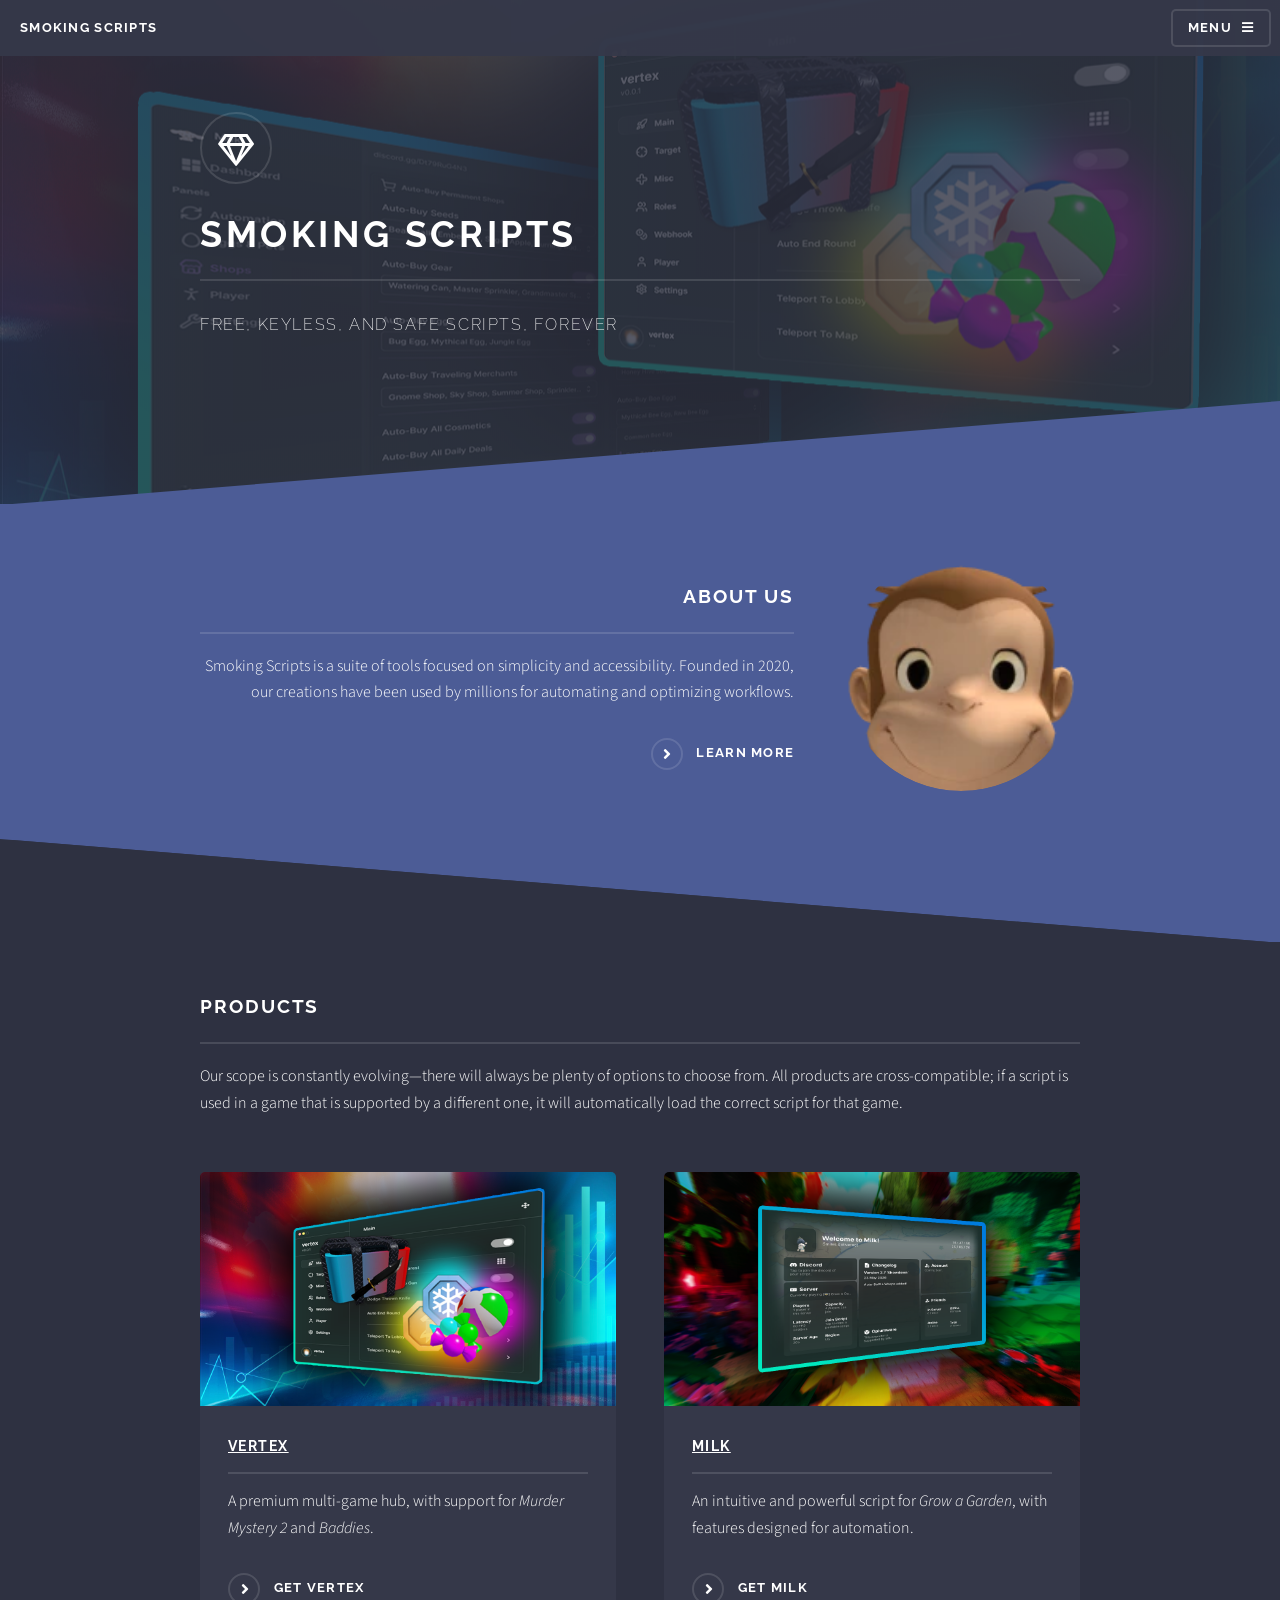
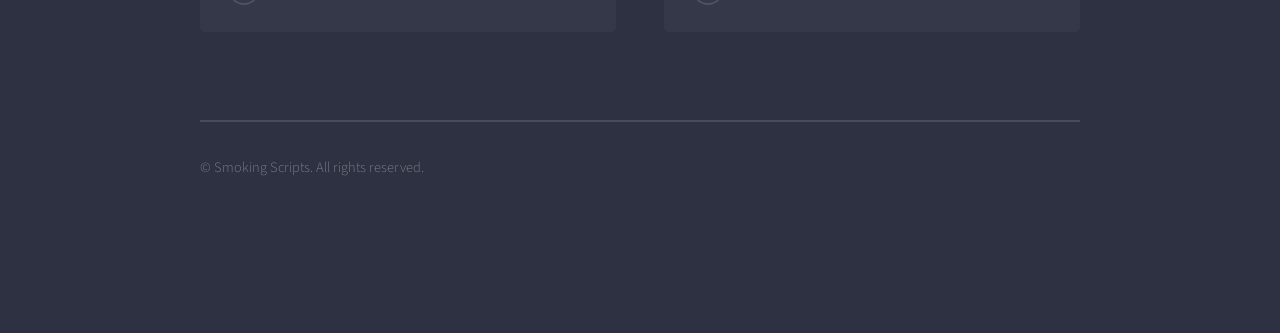
==== index.html @ bbea6b60 "Grammatical error in index page resolved" ====
<!DOCTYPE HTML>
<html>
	<head>
		<meta property="og:type" content="website" />
		<meta property="og:url" content="https://the-amazing-digital-circus.github.io/smoking-scripts/index.html" />
		<meta property="og:title" content="Smoking Scripts" />
		<meta property="og:description" content="Free, keyless, and safe scripts, forever." />
		<meta property="og:image" content="https://the-amazing-digital-circus.github.io/smoking-scripts/images/bg.png" />
		<meta name="twitter:card" content="summary_large_image" />
		<meta name="theme-color" content="#03a9a9" />
		<title>Smoking Scripts</title>
		<link rel="icon" href="images/monkey.png" />
		<meta charset="utf-8" />
		<meta name="viewport" content="width=device-width, initial-scale=1, user-scalable=no" />
		<link rel="stylesheet" href="assets/css/main.css" />
		<noscript><link rel="stylesheet" href="assets/css/noscript.css" /></noscript>
	</head>
	<body class="is-preload page-index">
			<div id="page-wrapper">
					<header id="header">
						<h1>Smoking Scripts</h1>
						<nav>
							<a href="#menu">Menu</a>
						</nav>
					</header>
					<nav id="menu">
						<div class="inner">
							<h2>Menu</h2>
							<ul class="links">
								<li><a href="about-us.html">About us</a></li>
								<li><a href="vertex.html">Vertex</a></li>
								<li><a href="milk.html">Milk</a></li>
							</ul>
							<a href="#" class="close">Close</a>
						</div>
					</nav>
					<section id="banner">
						<div class="inner">
							<div class="logo"><span class="icon fa-gem"></span></div>
							<h2>Smoking Scripts</h2>
							<p>Free, keyless, and safe scripts, forever</p>
						</div>
					</section>
					<section id="wrapper">
							<section id="one" class="wrapper spotlight style1">
								<div class="inner">
									<span class="image"><img src="images/monkey.png" alt="" /></span>
									<div class="content">
										<h2 class="major">About Us</h2>
										<p>Smoking Scripts is a suite of tools focused on simplicity and accessibility. Founded in 2020, our creations have been used by millions for automating and optimizing workflows.</p>
										<a href="about-us.html" class="special">Learn more</a>
									</div>
								</div>
							</section>
							<section id="four" class="wrapper alt style1">
								<div class="inner">
									<h2 class="major">Products</h2>
									<p>Our scope is constantly evolving—there will always be plenty of options to choose from. All products are cross-compatible; if a script is used in a game that is supported by a different one, it will automatically load the correct script for that game.</p>
									<section class="features">
										<article>
											<a href="vertex.html" class="image"><img src="images/vertexui.png" alt="" /></a>
											<h3 class = "major"><a href="vertex.html"> <u>Vertex</u></a></h3>
											<p>A premium multi-game hub, with support for <i>Murder Mystery 2</i> and <i>Baddies</i>.</p>
											<a href="vertex.html" class="special">Get Vertex</a>
										</article>
										<article>
											<a href="milk.html" class="image"><img src="images/milk.png" alt="" /></a>
											<h3 class = "major"><a href="milk.html"> <u>Milk</u></a></h3>
											<p>An intuitive and powerful script for <i>Grow a Garden</i>, with features designed for automation.</p>
											<a href="milk.html" class="special">Get Milk</a>
										</article>
									</section>
									<ul class="copyright-inline">
										<li>&copy; Smoking Scripts. All rights reserved.</li>
									</ul>
								</div>
							</section>
					</section>
			</div>
			<script src="assets/js/jquery.min.js"></script>
			<script src="assets/js/jquery.scrollex.min.js"></script>
			<script src="assets/js/browser.min.js"></script>
			<script src="assets/js/breakpoints.min.js"></script>
			<script src="assets/js/util.js"></script>
			<script src="assets/js/main.js"></script>
	</body>
</html>
---- assets/css/main.css ----
@import url(fontawesome-all.min.css);
@import url("https://fonts.googleapis.com/css?family=Raleway:200,700|Source+Sans+Pro:300,600,300italic,600italic");

html, body, div, span, applet, object,
iframe, h1, h2, h3, h4, h5, h6, p, blockquote,
pre, a, abbr, acronym, address, big, cite,
code, del, dfn, em, img, ins, kbd, q, s, samp,
small, strike, strong, sub, sup, tt, var, b,
u, i, center, dl, dt, dd, ol, ul, li, fieldset,
form, label, legend, table, caption, tbody,
tfoot, thead, tr, th, td, article, aside,
canvas, details, embed, figure, figcaption,
footer, header, hgroup, menu, nav, output, ruby,
section, summary, time, mark, audio, video {
	margin: 0;
	padding: 0;
	border: 0;
	font-size: 100%;
	font: inherit;
	vertical-align: baseline;}

article, aside, details, figcaption, figure,
footer, header, hgroup, menu, nav, section {
	display: block;}

body {
	line-height: 1;
}

ol, ul {
	list-style: none;
}

blockquote, q {
	quotes: none;
}

	blockquote:before, blockquote:after, q:before, q:after {
		content: '';
		content: none;
	}

table {
	border-collapse: collapse;
	border-spacing: 0;
}

body {
	-webkit-text-size-adjust: none;
}

mark {
	background-color: transparent;
	color: inherit;
}

input::-moz-focus-inner {
	border: 0;
	padding: 0;
}

input, select, textarea {
	-moz-appearance: none;
	-webkit-appearance: none;
	-ms-appearance: none;
	appearance: none;
}

/* Basic */

	@-ms-viewport {
		width: device-width;
	}

	body {
		-ms-overflow-style: scrollbar;
	}

	@media screen and (max-width: 480px) {

		html, body {
			min-width: 320px;
		}

	}

	html {
		box-sizing: border-box;
	}

	*, *:before, *:after {
		box-sizing: inherit;
	}

	body {
		background-color: #2e3141;
	}

		body.is-preload *, body.is-preload *:before, body.is-preload *:after {
			-moz-animation: none !important;
			-webkit-animation: none !important;
			-ms-animation: none !important;
			animation: none !important;
			-moz-transition: none !important;
			-webkit-transition: none !important;
			-ms-transition: none !important;
			transition: none !important;
		}

/* Type */

	body, input, select, textarea {
		color: #ffffff;
		font-family: "Source Sans Pro", Helvetica, sans-serif;
		font-size: 16.5pt;
		font-weight: 300;
		line-height: 1.65;
	}

		@media screen and (max-width: 1680px) {

			body, input, select, textarea {
				font-size: 13pt;
			}

		}

		@media screen and (max-width: 1280px) {

			body, input, select, textarea {
				font-size: 12pt;
			}

		}

		@media screen and (max-width: 980px) {

			body, input, select, textarea {
				font-size: 12pt;
			}

		}

		@media screen and (max-width: 736px) {

			body, input, select, textarea {
				font-size: 12pt;
			}

		}

		@media screen and (max-width: 480px) {

			body, input, select, textarea {
				font-size: 12pt;
			}

		}

	a {
		-moz-transition: color 0.2s ease-in-out, border-bottom-color 0.2s ease-in-out;
		-webkit-transition: color 0.2s ease-in-out, border-bottom-color 0.2s ease-in-out;
		-ms-transition: color 0.2s ease-in-out, border-bottom-color 0.2s ease-in-out;
		transition: color 0.2s ease-in-out, border-bottom-color 0.2s ease-in-out;
		border-bottom: dotted 1px rgba(255, 255, 255, 0.35);
		color: #ffffff;
		text-decoration: none;
	}

		a:hover {
			border-bottom-color: transparent;
			color: #ffffff !important;
		}

		a.special:not(.button) {
			text-decoration: none;
			border-bottom: 0;
			display: block;
			font-family: Raleway, Helvetica, sans-serif;
			font-size: 0.8em;
			font-weight: 700;
			letter-spacing: 0.1em;
			margin: 0 0 2em 0;
			text-transform: uppercase;
		}

			a.special:not(.button):before {
				-moz-osx-font-smoothing: grayscale;
				-webkit-font-smoothing: antialiased;
				display: inline-block;
				font-style: normal;
				font-variant: normal;
				text-rendering: auto;
				line-height: 1;
				text-transform: none !important;
				font-family: 'Font Awesome 5 Free';
				font-weight: 900;
			}

			a.special:not(.button):before {
				-moz-transition: background-color 0.2s ease-in-out;
				-webkit-transition: background-color 0.2s ease-in-out;
				-ms-transition: background-color 0.2s ease-in-out;
				transition: background-color 0.2s ease-in-out;
				border-radius: 100%;
				border: solid 2px rgba(255, 255, 255, 0.125);
				content: '\f105';
				display: inline-block;
				font-size: 1.25em;
				height: 2em;
				line-height: 1.75em;
				margin-right: 0.85em;
				text-align: center;
				text-indent: 0.15em;
				vertical-align: middle;
				width: 2em;
			}

			a.special:not(.button):hover:before {
				background-color: rgba(255, 255, 255, 0.025);
			}

			a.special:not(.button):active:before {
				background-color: rgba(255, 255, 255, 0.075);
			}

	strong, b {
		color: #ffffff;
		font-weight: 600;
	}

	em, i {
		font-style: italic;
	}

	p {
		margin: 0 0 2em 0;
	}

	h1, h2, h3, h4, h5, h6 {
		color: #ffffff;
		font-family: Raleway, Helvetica, sans-serif;
		font-weight: 700;
		letter-spacing: 0.1em;
		margin: 0 0 1em 0;
		text-transform: uppercase;
	}

		h1 a, h2 a, h3 a, h4 a, h5 a, h6 a {
			color: inherit;
			text-decoration: none;
			border-bottom: 0;
		}

		h1 span, h2 span, h3 span, h4 span, h5 span, h6 span {
			font-weight: 200;
		}

		h1.major, h2.major, h3.major, h4.major, h5.major, h6.major {
			padding-bottom: 1em;
			border-bottom: solid 2px rgba(255, 255, 255, 0.125);
		}

	h2 {
		font-size: 1.2em;
	}

	h3 {
		font-size: 0.9em;
	}

	h4 {
		font-size: 0.7em;
	}

	h5 {
		font-size: 0.7em;
	}

	h6 {
		font-size: 0.7em;
	}

	@media screen and (max-width: 736px) {

		h2 {
			font-size: 1em;
		}

		h3 {
			font-size: 0.8em;
		}

	}

	sub {
		font-size: 0.8em;
		position: relative;
		top: 0.5em;
	}

	sup {
		font-size: 0.8em;
		position: relative;
		top: -0.5em;
	}

	blockquote {
		border-left: solid 4px rgba(255, 255, 255, 0.125);
		font-style: italic;
		margin: 0 0 2em 0;
		padding: 0.5em 0 0.5em 2em;
	}

	code {
		background: rgba(255, 255, 255, 0.025);
		border-radius: 5px;
		border: solid 2px rgba(255, 255, 255, 0.125);
		font-family: "Courier New", monospace;
		font-size: 0.9em;
		margin: 0 0.25em;
		padding: 0.25em 0.65em;
	}

	pre {
		-webkit-overflow-scrolling: touch;
		font-family: "Courier New", monospace;
		font-size: 0.9em;
		margin: 0 0 2em 0;
	}

		pre code {
			display: block;
			line-height: 1.75em;
			padding: 1em 1.5em;
			overflow-x: auto;
		}

	hr {
		border: 0;
		border-bottom: solid 2px rgba(255, 255, 255, 0.125);
		margin: 2.5em 0;
	}

		hr.major {
			margin: 4em 0;
		}

	.align-left {
		text-align: left;
	}

	.align-center {
		text-align: center;
	}

	.align-right {
		text-align: right;
	}

/* Row */

	.row {
		display: flex;
		flex-wrap: wrap;
		box-sizing: border-box;
		align-items: stretch;
	}

		.row > * {
			box-sizing: border-box;
		}

		.row.gtr-uniform > * > :last-child {
			margin-bottom: 0;
		}

		.row.aln-left {
			justify-content: flex-start;
		}

		.row.aln-center {
			justify-content: center;
		}

		.row.aln-right {
			justify-content: flex-end;
		}

		.row.aln-top {
			align-items: flex-start;
		}

		.row.aln-middle {
			align-items: center;
		}

		.row.aln-bottom {
			align-items: flex-end;
		}

		.row > .imp {
			order: -1;
		}

		.row > .col-1 {
			width: 8.33333%;
		}

		.row > .off-1 {
			margin-left: 8.33333%;
		}

		.row > .col-2 {
			width: 16.66667%;
		}

		.row > .off-2 {
			margin-left: 16.66667%;
		}

		.row > .col-3 {
			width: 25%;
		}

		.row > .off-3 {
			margin-left: 25%;
		}

		.row > .col-4 {
			width: 33.33333%;
		}

		.row > .off-4 {
			margin-left: 33.33333%;
		}

		.row > .col-5 {
			width: 41.66667%;
		}

		.row > .off-5 {
			margin-left: 41.66667%;
		}

		.row > .col-6 {
			width: 50%;
		}

		.row > .off-6 {
			margin-left: 50%;
		}

		.row > .col-7 {
			width: 58.33333%;
		}

		.row > .off-7 {
			margin-left: 58.33333%;
		}

		.row > .col-8 {
			width: 66.66667%;
		}

		.row > .off-8 {
			margin-left: 66.66667%;
		}

		.row > .col-9 {
			width: 75%;
		}

		.row > .off-9 {
			margin-left: 75%;
		}

		.row > .col-10 {
			width: 83.33333%;
		}

		.row > .off-10 {
			margin-left: 83.33333%;
		}

		.row > .col-11 {
			width: 91.66667%;
		}

		.row > .off-11 {
			margin-left: 91.66667%;
		}

		.row > .col-12 {
			width: 100%;
		}

		.row > .off-12 {
			margin-left: 100%;
		}

		.row.gtr-0 {
			margin-top: 0;
			margin-left: 0em;
		}

			.row.gtr-0 > * {
				padding: 0 0 0 0em;
			}

			.row.gtr-0.gtr-uniform {
				margin-top: 0em;
			}

				.row.gtr-0.gtr-uniform > * {
					padding-top: 0em;
				}

		.row.gtr-25 {
			margin-top: 0;
			margin-left: -0.4375em;
		}

			.row.gtr-25 > * {
				padding: 0 0 0 0.4375em;
			}

			.row.gtr-25.gtr-uniform {
				margin-top: -0.4375em;
			}

				.row.gtr-25.gtr-uniform > * {
					padding-top: 0.4375em;
				}

		.row.gtr-50 {
			margin-top: 0;
			margin-left: -0.875em;
		}

			.row.gtr-50 > * {
				padding: 0 0 0 0.875em;
			}

			.row.gtr-50.gtr-uniform {
				margin-top: -0.875em;
			}

				.row.gtr-50.gtr-uniform > * {
					padding-top: 0.875em;
				}

		.row {
			margin-top: 0;
			margin-left: -1.75em;
		}

			.row > * {
				padding: 0 0 0 1.75em;
			}

			.row.gtr-uniform {
				margin-top: -1.75em;
			}

				.row.gtr-uniform > * {
					padding-top: 1.75em;
				}

		.row.gtr-150 {
			margin-top: 0;
			margin-left: -2.625em;
		}

			.row.gtr-150 > * {
				padding: 0 0 0 2.625em;
			}

			.row.gtr-150.gtr-uniform {
				margin-top: -2.625em;
			}

				.row.gtr-150.gtr-uniform > * {
					padding-top: 2.625em;
				}

		.row.gtr-200 {
			margin-top: 0;
			margin-left: -3.5em;
		}

			.row.gtr-200 > * {
				padding: 0 0 0 3.5em;
			}

			.row.gtr-200.gtr-uniform {
				margin-top: -3.5em;
			}

				.row.gtr-200.gtr-uniform > * {
					padding-top: 3.5em;
				}

		@media screen and (max-width: 1680px) {

			.row {
				display: flex;
				flex-wrap: wrap;
				box-sizing: border-box;
				align-items: stretch;
			}

				.row > * {
					box-sizing: border-box;
				}

				.row.gtr-uniform > * > :last-child {
					margin-bottom: 0;
				}

				.row.aln-left {
					justify-content: flex-start;
				}

				.row.aln-center {
					justify-content: center;
				}

				.row.aln-right {
					justify-content: flex-end;
				}

				.row.aln-top {
					align-items: flex-start;
				}

				.row.aln-middle {
					align-items: center;
				}

				.row.aln-bottom {
					align-items: flex-end;
				}

				.row > .imp-xlarge {
					order: -1;
				}

				.row > .col-1-xlarge {
					width: 8.33333%;
				}

				.row > .off-1-xlarge {
					margin-left: 8.33333%;
				}

				.row > .col-2-xlarge {
					width: 16.66667%;
				}

				.row > .off-2-xlarge {
					margin-left: 16.66667%;
				}

				.row > .col-3-xlarge {
					width: 25%;
				}

				.row > .off-3-xlarge {
					margin-left: 25%;
				}

				.row > .col-4-xlarge {
					width: 33.33333%;
				}

				.row > .off-4-xlarge {
					margin-left: 33.33333%;
				}

				.row > .col-5-xlarge {
					width: 41.66667%;
				}

				.row > .off-5-xlarge {
					margin-left: 41.66667%;
				}

				.row > .col-6-xlarge {
					width: 50%;
				}

				.row > .off-6-xlarge {
					margin-left: 50%;
				}

				.row > .col-7-xlarge {
					width: 58.33333%;
				}

				.row > .off-7-xlarge {
					margin-left: 58.33333%;
				}

				.row > .col-8-xlarge {
					width: 66.66667%;
				}

				.row > .off-8-xlarge {
					margin-left: 66.66667%;
				}

				.row > .col-9-xlarge {
					width: 75%;
				}

				.row > .off-9-xlarge {
					margin-left: 75%;
				}

				.row > .col-10-xlarge {
					width: 83.33333%;
				}

				.row > .off-10-xlarge {
					margin-left: 83.33333%;
				}

				.row > .col-11-xlarge {
					width: 91.66667%;
				}

				.row > .off-11-xlarge {
					margin-left: 91.66667%;
				}

				.row > .col-12-xlarge {
					width: 100%;
				}

				.row > .off-12-xlarge {
					margin-left: 100%;
				}

				.row.gtr-0 {
					margin-top: 0;
					margin-left: 0em;
				}

					.row.gtr-0 > * {
						padding: 0 0 0 0em;
					}

					.row.gtr-0.gtr-uniform {
						margin-top: 0em;
					}

						.row.gtr-0.gtr-uniform > * {
							padding-top: 0em;
						}

				.row.gtr-25 {
					margin-top: 0;
					margin-left: -0.4375em;
				}

					.row.gtr-25 > * {
						padding: 0 0 0 0.4375em;
					}

					.row.gtr-25.gtr-uniform {
						margin-top: -0.4375em;
					}

						.row.gtr-25.gtr-uniform > * {
							padding-top: 0.4375em;
						}

				.row.gtr-50 {
					margin-top: 0;
					margin-left: -0.875em;
				}

					.row.gtr-50 > * {
						padding: 0 0 0 0.875em;
					}

					.row.gtr-50.gtr-uniform {
						margin-top: -0.875em;
					}

						.row.gtr-50.gtr-uniform > * {
							padding-top: 0.875em;
						}

				.row {
					margin-top: 0;
					margin-left: -1.75em;
				}

					.row > * {
						padding: 0 0 0 1.75em;
					}

					.row.gtr-uniform {
						margin-top: -1.75em;
					}

						.row.gtr-uniform > * {
							padding-top: 1.75em;
						}

				.row.gtr-150 {
					margin-top: 0;
					margin-left: -2.625em;
				}

					.row.gtr-150 > * {
						padding: 0 0 0 2.625em;
					}

					.row.gtr-150.gtr-uniform {
						margin-top: -2.625em;
					}

						.row.gtr-150.gtr-uniform > * {
							padding-top: 2.625em;
						}

				.row.gtr-200 {
					margin-top: 0;
					margin-left: -3.5em;
				}

					.row.gtr-200 > * {
						padding: 0 0 0 3.5em;
					}

					.row.gtr-200.gtr-uniform {
						margin-top: -3.5em;
					}

						.row.gtr-200.gtr-uniform > * {
							padding-top: 3.5em;
						}

		}

		@media screen and (max-width: 1280px) {

			.row {
				display: flex;
				flex-wrap: wrap;
				box-sizing: border-box;
				align-items: stretch;
			}

				.row > * {
					box-sizing: border-box;
				}

				.row.gtr-uniform > * > :last-child {
					margin-bottom: 0;
				}

				.row.aln-left {
					justify-content: flex-start;
				}

				.row.aln-center {
					justify-content: center;
				}

				.row.aln-right {
					justify-content: flex-end;
				}

				.row.aln-top {
					align-items: flex-start;
				}

				.row.aln-middle {
					align-items: center;
				}

				.row.aln-bottom {
					align-items: flex-end;
				}

				.row > .imp-large {
					order: -1;
				}

				.row > .col-1-large {
					width: 8.33333%;
				}

				.row > .off-1-large {
					margin-left: 8.33333%;
				}

				.row > .col-2-large {
					width: 16.66667%;
				}

				.row > .off-2-large {
					margin-left: 16.66667%;
				}

				.row > .col-3-large {
					width: 25%;
				}

				.row > .off-3-large {
					margin-left: 25%;
				}

				.row > .col-4-large {
					width: 33.33333%;
				}

				.row > .off-4-large {
					margin-left: 33.33333%;
				}

				.row > .col-5-large {
					width: 41.66667%;
				}

				.row > .off-5-large {
					margin-left: 41.66667%;
				}

				.row > .col-6-large {
					width: 50%;
				}

				.row > .off-6-large {
					margin-left: 50%;
				}

				.row > .col-7-large {
					width: 58.33333%;
				}

				.row > .off-7-large {
					margin-left: 58.33333%;
				}

				.row > .col-8-large {
					width: 66.66667%;
				}

				.row > .off-8-large {
					margin-left: 66.66667%;
				}

				.row > .col-9-large {
					width: 75%;
				}

				.row > .off-9-large {
					margin-left: 75%;
				}

				.row > .col-10-large {
					width: 83.33333%;
				}

				.row > .off-10-large {
					margin-left: 83.33333%;
				}

				.row > .col-11-large {
					width: 91.66667%;
				}

				.row > .off-11-large {
					margin-left: 91.66667%;
				}

				.row > .col-12-large {
					width: 100%;
				}

				.row > .off-12-large {
					margin-left: 100%;
				}

				.row.gtr-0 {
					margin-top: 0;
					margin-left: 0em;
				}

					.row.gtr-0 > * {
						padding: 0 0 0 0em;
					}

					.row.gtr-0.gtr-uniform {
						margin-top: 0em;
					}

						.row.gtr-0.gtr-uniform > * {
							padding-top: 0em;
						}

				.row.gtr-25 {
					margin-top: 0;
					margin-left: -0.4375em;
				}

					.row.gtr-25 > * {
						padding: 0 0 0 0.4375em;
					}

					.row.gtr-25.gtr-uniform {
						margin-top: -0.4375em;
					}

						.row.gtr-25.gtr-uniform > * {
							padding-top: 0.4375em;
						}

				.row.gtr-50 {
					margin-top: 0;
					margin-left: -0.875em;
				}

					.row.gtr-50 > * {
						padding: 0 0 0 0.875em;
					}

					.row.gtr-50.gtr-uniform {
						margin-top: -0.875em;
					}

						.row.gtr-50.gtr-uniform > * {
							padding-top: 0.875em;
						}

				.row {
					margin-top: 0;
					margin-left: -1.75em;
				}

					.row > * {
						padding: 0 0 0 1.75em;
					}

					.row.gtr-uniform {
						margin-top: -1.75em;
					}

						.row.gtr-uniform > * {
							padding-top: 1.75em;
						}

				.row.gtr-150 {
					margin-top: 0;
					margin-left: -2.625em;
				}

					.row.gtr-150 > * {
						padding: 0 0 0 2.625em;
					}

					.row.gtr-150.gtr-uniform {
						margin-top: -2.625em;
					}

						.row.gtr-150.gtr-uniform > * {
							padding-top: 2.625em;
						}

				.row.gtr-200 {
					margin-top: 0;
					margin-left: -3.5em;
				}

					.row.gtr-200 > * {
						padding: 0 0 0 3.5em;
					}

					.row.gtr-200.gtr-uniform {
						margin-top: -3.5em;
					}

						.row.gtr-200.gtr-uniform > * {
							padding-top: 3.5em;
						}

		}

		@media screen and (max-width: 980px) {

			.row {
				display: flex;
				flex-wrap: wrap;
				box-sizing: border-box;
				align-items: stretch;
			}

				.row > * {
					box-sizing: border-box;
				}

				.row.gtr-uniform > * > :last-child {
					margin-bottom: 0;
				}

				.row.aln-left {
					justify-content: flex-start;
				}

				.row.aln-center {
					justify-content: center;
				}

				.row.aln-right {
					justify-content: flex-end;
				}

				.row.aln-top {
					align-items: flex-start;
				}

				.row.aln-middle {
					align-items: center;
				}

				.row.aln-bottom {
					align-items: flex-end;
				}

				.row > .imp-medium {
					order: -1;
				}

				.row > .col-1-medium {
					width: 8.33333%;
				}

				.row > .off-1-medium {
					margin-left: 8.33333%;
				}

				.row > .col-2-medium {
					width: 16.66667%;
				}

				.row > .off-2-medium {
					margin-left: 16.66667%;
				}

				.row > .col-3-medium {
					width: 25%;
				}

				.row > .off-3-medium {
					margin-left: 25%;
				}

				.row > .col-4-medium {
					width: 33.33333%;
				}

				.row > .off-4-medium {
					margin-left: 33.33333%;
				}

				.row > .col-5-medium {
					width: 41.66667%;
				}

				.row > .off-5-medium {
					margin-left: 41.66667%;
				}

				.row > .col-6-medium {
					width: 50%;
				}

				.row > .off-6-medium {
					margin-left: 50%;
				}

				.row > .col-7-medium {
					width: 58.33333%;
				}

				.row > .off-7-medium {
					margin-left: 58.33333%;
				}

				.row > .col-8-medium {
					width: 66.66667%;
				}

				.row > .off-8-medium {
					margin-left: 66.66667%;
				}

				.row > .col-9-medium {
					width: 75%;
				}

				.row > .off-9-medium {
					margin-left: 75%;
				}

				.row > .col-10-medium {
					width: 83.33333%;
				}

				.row > .off-10-medium {
					margin-left: 83.33333%;
				}

				.row > .col-11-medium {
					width: 91.66667%;
				}

				.row > .off-11-medium {
					margin-left: 91.66667%;
				}

				.row > .col-12-medium {
					width: 100%;
				}

				.row > .off-12-medium {
					margin-left: 100%;
				}

				.row.gtr-0 {
					margin-top: 0;
					margin-left: 0em;
				}

					.row.gtr-0 > * {
						padding: 0 0 0 0em;
					}

					.row.gtr-0.gtr-uniform {
						margin-top: 0em;
					}

						.row.gtr-0.gtr-uniform > * {
							padding-top: 0em;
						}

				.row.gtr-25 {
					margin-top: 0;
					margin-left: -0.4375em;
				}

					.row.gtr-25 > * {
						padding: 0 0 0 0.4375em;
					}

					.row.gtr-25.gtr-uniform {
						margin-top: -0.4375em;
					}

						.row.gtr-25.gtr-uniform > * {
							padding-top: 0.4375em;
						}

				.row.gtr-50 {
					margin-top: 0;
					margin-left: -0.875em;
				}

					.row.gtr-50 > * {
						padding: 0 0 0 0.875em;
					}

					.row.gtr-50.gtr-uniform {
						margin-top: -0.875em;
					}

						.row.gtr-50.gtr-uniform > * {
							padding-top: 0.875em;
						}

				.row {
					margin-top: 0;
					margin-left: -1.75em;
				}

					.row > * {
						padding: 0 0 0 1.75em;
					}

					.row.gtr-uniform {
						margin-top: -1.75em;
					}

						.row.gtr-uniform > * {
							padding-top: 1.75em;
						}

				.row.gtr-150 {
					margin-top: 0;
					margin-left: -2.625em;
				}

					.row.gtr-150 > * {
						padding: 0 0 0 2.625em;
					}

					.row.gtr-150.gtr-uniform {
						margin-top: -2.625em;
					}

						.row.gtr-150.gtr-uniform > * {
							padding-top: 2.625em;
						}

				.row.gtr-200 {
					margin-top: 0;
					margin-left: -3.5em;
				}

					.row.gtr-200 > * {
						padding: 0 0 0 3.5em;
					}

					.row.gtr-200.gtr-uniform {
						margin-top: -3.5em;
					}

						.row.gtr-200.gtr-uniform > * {
							padding-top: 3.5em;
						}

		}

		@media screen and (max-width: 736px) {

			.row {
				display: flex;
				flex-wrap: wrap;
				box-sizing: border-box;
				align-items: stretch;
			}

				.row > * {
					box-sizing: border-box;
				}

				.row.gtr-uniform > * > :last-child {
					margin-bottom: 0;
				}

				.row.aln-left {
					justify-content: flex-start;
				}

				.row.aln-center {
					justify-content: center;
				}

				.row.aln-right {
					justify-content: flex-end;
				}

				.row.aln-top {
					align-items: flex-start;
				}

				.row.aln-middle {
					align-items: center;
				}

				.row.aln-bottom {
					align-items: flex-end;
				}

				.row > .imp-small {
					order: -1;
				}

				.row > .col-1-small {
					width: 8.33333%;
				}

				.row > .off-1-small {
					margin-left: 8.33333%;
				}

				.row > .col-2-small {
					width: 16.66667%;
				}

				.row > .off-2-small {
					margin-left: 16.66667%;
				}

				.row > .col-3-small {
					width: 25%;
				}

				.row > .off-3-small {
					margin-left: 25%;
				}

				.row > .col-4-small {
					width: 33.33333%;
				}

				.row > .off-4-small {
					margin-left: 33.33333%;
				}

				.row > .col-5-small {
					width: 41.66667%;
				}

				.row > .off-5-small {
					margin-left: 41.66667%;
				}

				.row > .col-6-small {
					width: 50%;
				}

				.row > .off-6-small {
					margin-left: 50%;
				}

				.row > .col-7-small {
					width: 58.33333%;
				}

				.row > .off-7-small {
					margin-left: 58.33333%;
				}

				.row > .col-8-small {
					width: 66.66667%;
				}

				.row > .off-8-small {
					margin-left: 66.66667%;
				}

				.row > .col-9-small {
					width: 75%;
				}

				.row > .off-9-small {
					margin-left: 75%;
				}

				.row > .col-10-small {
					width: 83.33333%;
				}

				.row > .off-10-small {
					margin-left: 83.33333%;
				}

				.row > .col-11-small {
					width: 91.66667%;
				}

				.row > .off-11-small {
					margin-left: 91.66667%;
				}

				.row > .col-12-small {
					width: 100%;
				}

				.row > .off-12-small {
					margin-left: 100%;
				}

				.row.gtr-0 {
					margin-top: 0;
					margin-left: 0em;
				}

					.row.gtr-0 > * {
						padding: 0 0 0 0em;
					}

					.row.gtr-0.gtr-uniform {
						margin-top: 0em;
					}

						.row.gtr-0.gtr-uniform > * {
							padding-top: 0em;
						}

				.row.gtr-25 {
					margin-top: 0;
					margin-left: -0.3125em;
				}

					.row.gtr-25 > * {
						padding: 0 0 0 0.3125em;
					}

					.row.gtr-25.gtr-uniform {
						margin-top: -0.3125em;
					}

						.row.gtr-25.gtr-uniform > * {
							padding-top: 0.3125em;
						}

				.row.gtr-50 {
					margin-top: 0;
					margin-left: -0.625em;
				}

					.row.gtr-50 > * {
						padding: 0 0 0 0.625em;
					}

					.row.gtr-50.gtr-uniform {
						margin-top: -0.625em;
					}

						.row.gtr-50.gtr-uniform > * {
							padding-top: 0.625em;
						}

				.row {
					margin-top: 0;
					margin-left: -1.25em;
				}

					.row > * {
						padding: 0 0 0 1.25em;
					}

					.row.gtr-uniform {
						margin-top: -1.25em;
					}

						.row.gtr-uniform > * {
							padding-top: 1.25em;
						}

				.row.gtr-150 {
					margin-top: 0;
					margin-left: -1.875em;
				}

					.row.gtr-150 > * {
						padding: 0 0 0 1.875em;
					}

					.row.gtr-150.gtr-uniform {
						margin-top: -1.875em;
					}

						.row.gtr-150.gtr-uniform > * {
							padding-top: 1.875em;
						}

				.row.gtr-200 {
					margin-top: 0;
					margin-left: -2.5em;
				}

					.row.gtr-200 > * {
						padding: 0 0 0 2.5em;
					}

					.row.gtr-200.gtr-uniform {
						margin-top: -2.5em;
					}

						.row.gtr-200.gtr-uniform > * {
							padding-top: 2.5em;
						}

		}

		@media screen and (max-width: 480px) {

			.row {
				display: flex;
				flex-wrap: wrap;
				box-sizing: border-box;
				align-items: stretch;
			}

				.row > * {
					box-sizing: border-box;
				}

				.row.gtr-uniform > * > :last-child {
					margin-bottom: 0;
				}

				.row.aln-left {
					justify-content: flex-start;
				}

				.row.aln-center {
					justify-content: center;
				}

				.row.aln-right {
					justify-content: flex-end;
				}

				.row.aln-top {
					align-items: flex-start;
				}

				.row.aln-middle {
					align-items: center;
				}

				.row.aln-bottom {
					align-items: flex-end;
				}

				.row > .imp-xsmall {
					order: -1;
				}

				.row > .col-1-xsmall {
					width: 8.33333%;
				}

				.row > .off-1-xsmall {
					margin-left: 8.33333%;
				}

				.row > .col-2-xsmall {
					width: 16.66667%;
				}

				.row > .off-2-xsmall {
					margin-left: 16.66667%;
				}

				.row > .col-3-xsmall {
					width: 25%;
				}

				.row > .off-3-xsmall {
					margin-left: 25%;
				}

				.row > .col-4-xsmall {
					width: 33.33333%;
				}

				.row > .off-4-xsmall {
					margin-left: 33.33333%;
				}

				.row > .col-5-xsmall {
					width: 41.66667%;
				}

				.row > .off-5-xsmall {
					margin-left: 41.66667%;
				}

				.row > .col-6-xsmall {
					width: 50%;
				}

				.row > .off-6-xsmall {
					margin-left: 50%;
				}

				.row > .col-7-xsmall {
					width: 58.33333%;
				}

				.row > .off-7-xsmall {
					margin-left: 58.33333%;
				}

				.row > .col-8-xsmall {
					width: 66.66667%;
				}

				.row > .off-8-xsmall {
					margin-left: 66.66667%;
				}

				.row > .col-9-xsmall {
					width: 75%;
				}

				.row > .off-9-xsmall {
					margin-left: 75%;
				}

				.row > .col-10-xsmall {
					width: 83.33333%;
				}

				.row > .off-10-xsmall {
					margin-left: 83.33333%;
				}

				.row > .col-11-xsmall {
					width: 91.66667%;
				}

				.row > .off-11-xsmall {
					margin-left: 91.66667%;
				}

				.row > .col-12-xsmall {
					width: 100%;
				}

				.row > .off-12-xsmall {
					margin-left: 100%;
				}

				.row.gtr-0 {
					margin-top: 0;
					margin-left: 0em;
				}

					.row.gtr-0 > * {
						padding: 0 0 0 0em;
					}

					.row.gtr-0.gtr-uniform {
						margin-top: 0em;
					}

						.row.gtr-0.gtr-uniform > * {
							padding-top: 0em;
						}

				.row.gtr-25 {
					margin-top: 0;
					margin-left: -0.3125em;
				}

					.row.gtr-25 > * {
						padding: 0 0 0 0.3125em;
					}

					.row.gtr-25.gtr-uniform {
						margin-top: -0.3125em;
					}

						.row.gtr-25.gtr-uniform > * {
							padding-top: 0.3125em;
						}

				.row.gtr-50 {
					margin-top: 0;
					margin-left: -0.625em;
				}

					.row.gtr-50 > * {
						padding: 0 0 0 0.625em;
					}

					.row.gtr-50.gtr-uniform {
						margin-top: -0.625em;
					}

						.row.gtr-50.gtr-uniform > * {
							padding-top: 0.625em;
						}

				.row {
					margin-top: 0;
					margin-left: -1.25em;
				}

					.row > * {
						padding: 0 0 0 1.25em;
					}

					.row.gtr-uniform {
						margin-top: -1.25em;
					}

						.row.gtr-uniform > * {
							padding-top: 1.25em;
						}

				.row.gtr-150 {
					margin-top: 0;
					margin-left: -1.875em;
				}

					.row.gtr-150 > * {
						padding: 0 0 0 1.875em;
					}

					.row.gtr-150.gtr-uniform {
						margin-top: -1.875em;
					}

						.row.gtr-150.gtr-uniform > * {
							padding-top: 1.875em;
						}

				.row.gtr-200 {
					margin-top: 0;
					margin-left: -2.5em;
				}

					.row.gtr-200 > * {
						padding: 0 0 0 2.5em;
					}

					.row.gtr-200.gtr-uniform {
						margin-top: -2.5em;
					}

						.row.gtr-200.gtr-uniform > * {
							padding-top: 2.5em;
						}

		}

		@media screen and (max-width: 360px) {

			.row {
				display: flex;
				flex-wrap: wrap;
				box-sizing: border-box;
				align-items: stretch;
			}

				.row > * {
					box-sizing: border-box;
				}

				.row.gtr-uniform > * > :last-child {
					margin-bottom: 0;
				}

				.row.aln-left {
					justify-content: flex-start;
				}

				.row.aln-center {
					justify-content: center;
				}

				.row.aln-right {
					justify-content: flex-end;
				}

				.row.aln-top {
					align-items: flex-start;
				}

				.row.aln-middle {
					align-items: center;
				}

				.row.aln-bottom {
					align-items: flex-end;
				}

				.row > .imp-xxsmall {
					order: -1;
				}

				.row > .col-1-xxsmall {
					width: 8.33333%;
				}

				.row > .off-1-xxsmall {
					margin-left: 8.33333%;
				}

				.row > .col-2-xxsmall {
					width: 16.66667%;
				}

				.row > .off-2-xxsmall {
					margin-left: 16.66667%;
				}

				.row > .col-3-xxsmall {
					width: 25%;
				}

				.row > .off-3-xxsmall {
					margin-left: 25%;
				}

				.row > .col-4-xxsmall {
					width: 33.33333%;
				}

				.row > .off-4-xxsmall {
					margin-left: 33.33333%;
				}

				.row > .col-5-xxsmall {
					width: 41.66667%;
				}

				.row > .off-5-xxsmall {
					margin-left: 41.66667%;
				}

				.row > .col-6-xxsmall {
					width: 50%;
				}

				.row > .off-6-xxsmall {
					margin-left: 50%;
				}

				.row > .col-7-xxsmall {
					width: 58.33333%;
				}

				.row > .off-7-xxsmall {
					margin-left: 58.33333%;
				}

				.row > .col-8-xxsmall {
					width: 66.66667%;
				}

				.row > .off-8-xxsmall {
					margin-left: 66.66667%;
				}

				.row > .col-9-xxsmall {
					width: 75%;
				}

				.row > .off-9-xxsmall {
					margin-left: 75%;
				}

				.row > .col-10-xxsmall {
					width: 83.33333%;
				}

				.row > .off-10-xxsmall {
					margin-left: 83.33333%;
				}

				.row > .col-11-xxsmall {
					width: 91.66667%;
				}

				.row > .off-11-xxsmall {
					margin-left: 91.66667%;
				}

				.row > .col-12-xxsmall {
					width: 100%;
				}

				.row > .off-12-xxsmall {
					margin-left: 100%;
				}

				.row.gtr-0 {
					margin-top: 0;
					margin-left: 0em;
				}

					.row.gtr-0 > * {
						padding: 0 0 0 0em;
					}

					.row.gtr-0.gtr-uniform {
						margin-top: 0em;
					}

						.row.gtr-0.gtr-uniform > * {
							padding-top: 0em;
						}

				.row.gtr-25 {
					margin-top: 0;
					margin-left: -0.3125em;
				}

					.row.gtr-25 > * {
						padding: 0 0 0 0.3125em;
					}

					.row.gtr-25.gtr-uniform {
						margin-top: -0.3125em;
					}

						.row.gtr-25.gtr-uniform > * {
							padding-top: 0.3125em;
						}

				.row.gtr-50 {
					margin-top: 0;
					margin-left: -0.625em;
				}

					.row.gtr-50 > * {
						padding: 0 0 0 0.625em;
					}

					.row.gtr-50.gtr-uniform {
						margin-top: -0.625em;
					}

						.row.gtr-50.gtr-uniform > * {
							padding-top: 0.625em;
						}

				.row {
					margin-top: 0;
					margin-left: -1.25em;
				}

					.row > * {
						padding: 0 0 0 1.25em;
					}

					.row.gtr-uniform {
						margin-top: -1.25em;
					}

						.row.gtr-uniform > * {
							padding-top: 1.25em;
						}

				.row.gtr-150 {
					margin-top: 0;
					margin-left: -1.875em;
				}

					.row.gtr-150 > * {
						padding: 0 0 0 1.875em;
					}

					.row.gtr-150.gtr-uniform {
						margin-top: -1.875em;
					}

						.row.gtr-150.gtr-uniform > * {
							padding-top: 1.875em;
						}

				.row.gtr-200 {
					margin-top: 0;
					margin-left: -2.5em;
				}

					.row.gtr-200 > * {
						padding: 0 0 0 2.5em;
					}

					.row.gtr-200.gtr-uniform {
						margin-top: -2.5em;
					}

						.row.gtr-200.gtr-uniform > * {
							padding-top: 2.5em;
						}

		}

/* Section/Article */

	section.special, article.special {
		text-align: center;
	}

/* Form */

	form {
		margin: 0 0 2em 0;
	}

		form > :last-child {
			margin-bottom: 0;
		}

		form > .fields {
			display: -moz-flex;
			display: -webkit-flex;
			display: -ms-flex;
			display: flex;
			-moz-flex-wrap: wrap;
			-webkit-flex-wrap: wrap;
			-ms-flex-wrap: wrap;
			flex-wrap: wrap;
			width: calc(100% + 3em);
			margin: -1.5em 0 2em -1.5em;
		}

			form > .fields > .field {
				-moz-flex-grow: 0;
				-webkit-flex-grow: 0;
				-ms-flex-grow: 0;
				flex-grow: 0;
				-moz-flex-shrink: 0;
				-webkit-flex-shrink: 0;
				-ms-flex-shrink: 0;
				flex-shrink: 0;
				padding: 1.5em 0 0 1.5em;
				width: calc(100% - 1.5em);
			}

				form > .fields > .field.half {
					width: calc(50% - 0.75em);
				}

				form > .fields > .field.third {
					width: calc(100%/3 - 0.5em);
				}

				form > .fields > .field.quarter {
					width: calc(25% - 0.375em);
				}

		@media screen and (max-width: 480px) {

			form > .fields {
				width: calc(100% + 3em);
				margin: -1.5em 0 2em -1.5em;
			}

				form > .fields > .field {
					padding: 1.5em 0 0 1.5em;
					width: calc(100% - 1.5em);
				}

					form > .fields > .field.half {
						width: calc(100% - 1.5em);
					}

					form > .fields > .field.third {
						width: calc(100% - 1.5em);
					}

					form > .fields > .field.quarter {
						width: calc(100% - 1.5em);
					}

		}

	label {
		color: #ffffff;
		display: block;
		font-family: Raleway, Helvetica, sans-serif;
		font-size: 0.8em;
		font-weight: 700;
		letter-spacing: 0.1em;
		margin: 0 0 0.7em 0;
		text-transform: uppercase;
	}

	input[type="text"],
	input[type="password"],
	input[type="email"],
	input[type="tel"],
	select,
	textarea {
		-moz-appearance: none;
		-webkit-appearance: none;
		-ms-appearance: none;
		appearance: none;
		background: rgba(255, 255, 255, 0.025);
		border-radius: 5px;
		border: none;
		border: solid 2px rgba(255, 255, 255, 0.125);
		color: inherit;
		display: block;
		outline: 0;
		padding: 0 1em;
		text-decoration: none;
		width: 100%;
	}

		input[type="text"]:invalid,
		input[type="password"]:invalid,
		input[type="email"]:invalid,
		input[type="tel"]:invalid,
		select:invalid,
		textarea:invalid {
			box-shadow: none;
		}

		input[type="text"]:focus,
		input[type="password"]:focus,
		input[type="email"]:focus,
		input[type="tel"]:focus,
		select:focus,
		textarea:focus {
			border-color: #5b6ba6;
		}

	select {
		background-image: url("data:image/svg+xml;charset=utf8,%3Csvg xmlns='http://www.w3.org/2000/svg' width='40' height='40' preserveAspectRatio='none' viewBox='0 0 40 40'%3E%3Cpath d='M9.4,12.3l10.4,10.4l10.4-10.4c0.2-0.2,0.5-0.4,0.9-0.4c0.3,0,0.6,0.1,0.9,0.4l3.3,3.3c0.2,0.2,0.4,0.5,0.4,0.9 c0,0.4-0.1,0.6-0.4,0.9L20.7,31.9c-0.2,0.2-0.5,0.4-0.9,0.4c-0.3,0-0.6-0.1-0.9-0.4L4.3,17.3c-0.2-0.2-0.4-0.5-0.4-0.9 c0-0.4,0.1-0.6,0.4-0.9l3.3-3.3c0.2-0.2,0.5-0.4,0.9-0.4S9.1,12.1,9.4,12.3z' fill='rgba(255, 255, 255, 0.125)' /%3E%3C/svg%3E");
		background-size: 1.25rem;
		background-repeat: no-repeat;
		background-position: calc(100% - 1rem) center;
		height: 2.75em;
		padding-right: 2.75em;
		text-overflow: ellipsis;
	}

		select option {
			color: #ffffff;
			background: #2e3141;
		}

		select:focus::-ms-value {
			background-color: transparent;
		}

		select::-ms-expand {
			display: none;
		}

	input[type="text"],
	input[type="password"],
	input[type="email"],
	select {
		height: 2.75em;
	}

	textarea {
		padding: 0.75em 1em;
	}

	input[type="checkbox"],
	input[type="radio"] {
		-moz-appearance: none;
		-webkit-appearance: none;
		-ms-appearance: none;
		appearance: none;
		display: block;
		float: left;
		margin-right: -2em;
		opacity: 0;
		width: 1em;
		z-index: -1;
	}

		input[type="checkbox"] + label,
		input[type="radio"] + label {
			text-decoration: none;
			color: #ffffff;
			cursor: pointer;
			display: inline-block;
			font-size: 1em;
			font-family: "Source Sans Pro", Helvetica, sans-serif;
			text-transform: none;
			letter-spacing: 0;
			font-weight: 300;
			padding-left: 2.4em;
			padding-right: 0.75em;
			position: relative;
		}

			input[type="checkbox"] + label:before,
			input[type="radio"] + label:before {
				-moz-osx-font-smoothing: grayscale;
				-webkit-font-smoothing: antialiased;
				display: inline-block;
				font-style: normal;
				font-variant: normal;
				text-rendering: auto;
				line-height: 1;
				text-transform: none !important;
				font-family: 'Font Awesome 5 Free';
				font-weight: 900;
			}

			input[type="checkbox"] + label:before,
			input[type="radio"] + label:before {
				background: rgba(255, 255, 255, 0.025);
				border-radius: 5px;
				border: solid 2px rgba(255, 255, 255, 0.125);
				content: '';
				display: inline-block;
				font-size: 0.8em;
				height: 2.0625em;
				left: 0;
				line-height: 2.0625em;
				position: absolute;
				text-align: center;
				top: 0;
				width: 2.0625em;
			}

		input[type="checkbox"]:checked + label:before,
		input[type="radio"]:checked + label:before {
			background: #ffffff;
			border-color: #ffffff;
			content: '\f00c';
			color: #2e3141;
		}

		input[type="checkbox"]:focus + label:before,
		input[type="radio"]:focus + label:before {
			border-color: #4c5c96;
		}

	input[type="checkbox"] + label:before {
		border-radius: 5px;
	}

	input[type="radio"] + label:before {
		border-radius: 100%;
	}

	::-webkit-input-placeholder {
		color: rgba(255, 255, 255, 0.35) !important;
		opacity: 1.0;
	}

	:-moz-placeholder {
		color: rgba(255, 255, 255, 0.35) !important;
		opacity: 1.0;
	}

	::-moz-placeholder {
		color: rgba(255, 255, 255, 0.35) !important;
		opacity: 1.0;
	}

	:-ms-input-placeholder {
		color: rgba(255, 255, 255, 0.35) !important;
		opacity: 1.0;
	}

/* Box */

	.box {
		border-radius: 5px;
		border: solid 2px rgba(255, 255, 255, 0.125);
		margin-bottom: 2em;
		padding: 1.5em;
	}

		.box > :last-child,
		.box > :last-child > :last-child,
		.box > :last-child > :last-child > :last-child {
			margin-bottom: 0;
		}

		.box.alt {
			border: 0;
			border-radius: 0;
			padding: 0;
		}

/* Icon */

	.icon {
		text-decoration: none;
		border-bottom: none;
		position: relative;
	}

		.icon:before {
			-moz-osx-font-smoothing: grayscale;
			-webkit-font-smoothing: antialiased;
			display: inline-block;
			font-style: normal;
			font-variant: normal;
			text-rendering: auto;
			line-height: 1;
			text-transform: none !important;
			font-family: 'Font Awesome 5 Free';
			font-weight: 400;
		}

		.icon > .label {
			display: none;
		}

		.icon:before {
			line-height: inherit;
		}

		.icon.solid:before {
			font-weight: 900;
		}

		.icon.brands:before {
			font-family: 'Font Awesome 5 Brands';
		}

/* Image */

	.image {
		border-radius: 5px;
		border: 0;
		display: inline-block;
		position: relative;
	}

		.image img {
			border-radius: 5px;
			display: block;
		}

		.image.left, .image.right {
			max-width: 40%;
		}

			.image.left img, .image.right img {
				width: 100%;
			}

		.image.left {
			float: left;
			padding: 0 1.5em 1em 0;
			top: 0.25em;
		}

		.image.right {
			float: right;
			padding: 0 0 1em 1.5em;
			top: 0.25em;
		}

		.image.fit {
			display: block;
			margin: 0 0 2em 0;
			width: 100%;
		}

			.image.fit img {
				width: 100%;
			}

		.image.main {
			display: block;
			margin: 0 0 3em 0;
			width: 100%;
		}

			.image.main img {
				width: 100%;
			}

/* List */

	ol {
		list-style: decimal;
		margin: 0 0 2em 0;
		padding-left: 1.25em;
	}

		ol li {
			padding-left: 0.25em;
		}

	ul {
		list-style: disc;
		margin: 0 0 2em 0;
		padding-left: 1em;
	}

		ul li {
			padding-left: 0.5em;
		}

		ul.alt {
			list-style: none;
			padding-left: 0;
		}

			ul.alt li {
				border-top: solid 1px rgba(255, 255, 255, 0.125);
				padding: 0.5em 0;
			}

				ul.alt li:first-child {
					border-top: 0;
					padding-top: 0;
				}

	dl {
		margin: 0 0 2em 0;
	}

		dl dt {
			display: block;
			font-weight: 600;
			margin: 0 0 1em 0;
		}

		dl dd {
			margin-left: 2em;
		}

/* Actions */

	ul.actions {
		display: -moz-flex;
		display: -webkit-flex;
		display: -ms-flex;
		display: flex;
		cursor: default;
		list-style: none;
		margin-left: -1em;
		padding-left: 0;
	}

		ul.actions li {
			padding: 0 0 0 1em;
			vertical-align: middle;
		}

		ul.actions.special {
			-moz-justify-content: center;
			-webkit-justify-content: center;
			-ms-justify-content: center;
			justify-content: center;
			width: 100%;
			margin-left: 0;
		}

			ul.actions.special li:first-child {
				padding-left: 0;
			}

		ul.actions.stacked {
			-moz-flex-direction: column;
			-webkit-flex-direction: column;
			-ms-flex-direction: column;
			flex-direction: column;
			margin-left: 0;
		}

			ul.actions.stacked li {
				padding: 1.3em 0 0 0;
			}

				ul.actions.stacked li:first-child {
					padding-top: 0;
				}

		ul.actions.fit {
			width: calc(100% + 1em);
		}

			ul.actions.fit li {
				-moz-flex-grow: 1;
				-webkit-flex-grow: 1;
				-ms-flex-grow: 1;
				flex-grow: 1;
				-moz-flex-shrink: 1;
				-webkit-flex-shrink: 1;
				-ms-flex-shrink: 1;
				flex-shrink: 1;
				width: 100%;
			}

				ul.actions.fit li > * {
					width: 100%;
				}

			ul.actions.fit.stacked {
				width: 100%;
			}

		@media screen and (max-width: 480px) {

			ul.actions:not(.fixed) {
				-moz-flex-direction: column;
				-webkit-flex-direction: column;
				-ms-flex-direction: column;
				flex-direction: column;
				margin-left: 0;
				width: 100% !important;
			}

				ul.actions:not(.fixed) li {
					-moz-flex-grow: 1;
					-webkit-flex-grow: 1;
					-ms-flex-grow: 1;
					flex-grow: 1;
					-moz-flex-shrink: 1;
					-webkit-flex-shrink: 1;
					-ms-flex-shrink: 1;
					flex-shrink: 1;
					padding: 1em 0 0 0;
					text-align: center;
					width: 100%;
				}

					ul.actions:not(.fixed) li > * {
						width: 100%;
					}

					ul.actions:not(.fixed) li:first-child {
						padding-top: 0;
					}

					ul.actions:not(.fixed) li input[type="submit"],
					ul.actions:not(.fixed) li input[type="reset"],
					ul.actions:not(.fixed) li input[type="button"],
					ul.actions:not(.fixed) li button,
					ul.actions:not(.fixed) li .button {
						width: 100%;
					}

						ul.actions:not(.fixed) li input[type="submit"].icon:before,
						ul.actions:not(.fixed) li input[type="reset"].icon:before,
						ul.actions:not(.fixed) li input[type="button"].icon:before,
						ul.actions:not(.fixed) li button.icon:before,
						ul.actions:not(.fixed) li .button.icon:before {
							margin-left: -0.5rem;
						}

		}

/* Icons */

	ul.icons {
		cursor: default;
		list-style: none;
		padding-left: 0;
	}

		ul.icons li {
			display: inline-block;
			padding: 0 1em 0 0;
		}

			ul.icons li:last-child {
				padding-right: 0;
			}

			ul.icons li .icon:before {
				font-size: 1.25em;
			}

/* Contact */

	ul.contact {
		list-style: none;
		padding: 0;
	}

		ul.contact li {
			text-decoration: none;
			margin: 2.5em 0 0 0;
			padding: 0 0 0 3.25em;
			position: relative;
		}

			ul.contact li:before {
				-moz-osx-font-smoothing: grayscale;
				-webkit-font-smoothing: antialiased;
				display: inline-block;
				font-style: normal;
				font-variant: normal;
				text-rendering: auto;
				line-height: 1;
				text-transform: none !important;
				font-family: 'Font Awesome 5 Free';
				font-weight: 400;
			}

			ul.contact li:before {
				border-radius: 100%;
				border: solid 2px rgba(255, 255, 255, 0.125);
				display: inline-block;
				font-size: 0.8em;
				height: 2.5em;
				left: 0;
				line-height: 2.35em;
				position: absolute;
				text-align: center;
				top: 0;
				width: 2.5em;
			}

			ul.contact li:first-child {
				margin-top: 0;
			}

		@media screen and (max-width: 736px) {

			ul.contact li {
				margin: 1.5em 0 0 0;
			}

		}

/* Pagination */

	ul.pagination {
		cursor: default;
		list-style: none;
		padding-left: 0;
	}

		ul.pagination li {
			display: inline-block;
			padding-left: 0;
			vertical-align: middle;
		}

			ul.pagination li > .page {
				-moz-transition: background-color 0.2s ease-in-out, color 0.2s ease-in-out;
				-webkit-transition: background-color 0.2s ease-in-out, color 0.2s ease-in-out;
				-ms-transition: background-color 0.2s ease-in-out, color 0.2s ease-in-out;
				transition: background-color 0.2s ease-in-out, color 0.2s ease-in-out;
				border-bottom: 0;
				border-radius: 5px;
				display: inline-block;
				height: 1.5em;
				line-height: 1.5em;
				margin: 0 0.125em;
				min-width: 1.5em;
				padding: 0 0.5em;
				text-align: center;
			}

				ul.pagination li > .page:hover {
					background-color: rgba(255, 255, 255, 0.025);
				}

				ul.pagination li > .page.active {
					background-color: #4c5c96;
				}

			ul.pagination li:first-child {
				padding-right: 0.75em;
			}

			ul.pagination li:last-child {
				padding-left: 0.75em;
			}

		@media screen and (max-width: 480px) {

			ul.pagination li:nth-child(n+2):nth-last-child(n+2) {
				display: none;
			}

			ul.pagination li .button {
				width: 100%;
			}

			ul.pagination li:first-child {
				width: calc(50% - 2px);
				text-align: left;
				padding-right: 0.325em;
			}

			ul.pagination li:last-child {
				width: calc(50% - 2px);
				text-align: right;
				padding-left: 0.325em;
			}

		}

/* Table */

	.table-wrapper {
		-webkit-overflow-scrolling: touch;
		overflow-x: auto;
	}

	table {
		margin: 0 0 2em 0;
		width: 100%;
	}

		table tbody tr {
			border: solid 1px rgba(255, 255, 255, 0.125);
			border-left: 0;
			border-right: 0;
		}

			table tbody tr:nth-child(2n + 1) {
				background-color: rgba(255, 255, 255, 0.025);
			}

		table td {
			padding: 0.75em 0.75em;
		}

		table th {
			color: #ffffff;
			font-size: 0.9em;
			font-weight: 600;
			padding: 0 0.75em 0.75em 0.75em;
			text-align: left;
		}

		table thead {
			border-bottom: solid 2px rgba(255, 255, 255, 0.125);
		}

		table tfoot {
			border-top: solid 2px rgba(255, 255, 255, 0.125);
		}

		table.alt {
			border-collapse: separate;
		}

			table.alt tbody tr td {
				border: solid 1px rgba(255, 255, 255, 0.125);
				border-left-width: 0;
				border-top-width: 0;
			}

				table.alt tbody tr td:first-child {
					border-left-width: 1px;
				}

			table.alt tbody tr:first-child td {
				border-top-width: 1px;
			}

			table.alt thead {
				border-bottom: 0;
			}

			table.alt tfoot {
				border-top: 0;
			}

/* Button */

	input[type="submit"],
	input[type="reset"],
	input[type="button"],
	button,
	.button {
		-moz-appearance: none;
		-webkit-appearance: none;
		-ms-appearance: none;
		appearance: none;
		-moz-transition: background-color 0.2s ease-in-out;
		-webkit-transition: background-color 0.2s ease-in-out;
		-ms-transition: background-color 0.2s ease-in-out;
		transition: background-color 0.2s ease-in-out;
		background-color: transparent;
		border-radius: 5px;
		border: 0;
		box-shadow: inset 0 0 0 2px rgba(255, 255, 255, 0.125);
		color: #ffffff !important;
		cursor: pointer;
		display: inline-block;
		font-family: Raleway, Helvetica, sans-serif;
		font-size: 0.8em;
		font-weight: 700;
		height: 3.75em;
		letter-spacing: 0.1em;
		line-height: 3.75em;
		padding: 0 2.25em;
		text-align: center;
		text-decoration: none;
		text-transform: uppercase;
		white-space: nowrap;
	}

		input[type="submit"]:hover,
		input[type="reset"]:hover,
		input[type="button"]:hover,
		button:hover,
		.button:hover {
			background-color: rgba(255, 255, 255, 0.025);
		}

		input[type="submit"]:active,
		input[type="reset"]:active,
		input[type="button"]:active,
		button:active,
		.button:active {
			background-color: rgba(255, 255, 255, 0.075);
		}

		input[type="submit"].icon:before,
		input[type="reset"].icon:before,
		input[type="button"].icon:before,
		button.icon:before,
		.button.icon:before {
			margin-right: 0.5em;
			color: rgba(255, 255, 255, 0.35);
		}

		input[type="submit"].primary,
		input[type="reset"].primary,
		input[type="button"].primary,
		button.primary,
		.button.primary {
			background-color: #4c5c96;
			box-shadow: none;
		}

			input[type="submit"].primary:hover,
			input[type="reset"].primary:hover,
			input[type="button"].primary:hover,
			button.primary:hover,
			.button.primary:hover {
				background-color: #53639e;
			}

			input[type="submit"].primary:active,
			input[type="reset"].primary:active,
			input[type="button"].primary:active,
			button.primary:active,
			.button.primary:active {
				background-color: #45558d;
			}

			input[type="submit"].primary.icon:before,
			input[type="reset"].primary.icon:before,
			input[type="button"].primary.icon:before,
			button.primary.icon:before,
			.button.primary.icon:before {
				color: #7985b0;
			}

		input[type="submit"].fit,
		input[type="reset"].fit,
		input[type="button"].fit,
		button.fit,
		.button.fit {
			width: 100%;
		}

		input[type="submit"].small,
		input[type="reset"].small,
		input[type="button"].small,
		button.small,
		.button.small {
			font-size: 0.6em;
		}

		input[type="submit"].large,
		input[type="reset"].large,
		input[type="button"].large,
		button.large,
		.button.large {
			font-size: 1em;
		}

		input[type="submit"].disabled, input[type="submit"]:disabled,
		input[type="reset"].disabled,
		input[type="reset"]:disabled,
		input[type="button"].disabled,
		input[type="button"]:disabled,
		button.disabled,
		button:disabled,
		.button.disabled,
		.button:disabled {
			opacity: 0.25;
		}

		@media screen and (max-width: 480px) {

			input[type="submit"],
			input[type="reset"],
			input[type="button"],
			button,
			.button {
				padding: 0;
			}

		}

/* Features */

	.features {
		display: -moz-flex;
		display: -webkit-flex;
		display: -ms-flex;
		display: flex;
		-moz-flex-wrap: wrap;
		-webkit-flex-wrap: wrap;
		-ms-flex-wrap: wrap;
		flex-wrap: wrap;
		margin: 0 0 2em 0;
	}

		.features article {
			padding: 1.75em 1.75em 0.1em 1.75em ;
			background-color: #353849;
			border-radius: 5px;
			margin: 1.5em 3em 1.5em 0;
			width: calc(50% - 1.5em);
		}

			.features article:nth-child(2n) {
				margin-right: 0;
			}

			.features article .image {
				border-radius: 5px 5px 0 0;
				display: block;
				margin-bottom: 1.75em;
				margin-left: -1.75em;
				margin-top: -1.75em;
				position: relative;
				width: calc(100% + 3.5em);
			}

				.features article .image img {
					border-radius: 5px 5px 0 0;
					width: 100%;
				}

		@media screen and (max-width: 980px) {

			.features article {
				margin: 1em 2em 1em 0;
				width: calc(50% - 1em);
			}

		}

		@media screen and (max-width: 736px) {

			.features article {
				padding: 1.5em 1.5em 0.1em 1.5em ;
				margin: 0.875em 1.75em 0.875em 0;
				width: calc(50% - 0.875em - 1px);
			}

				.features article .image {
					margin-bottom: 1.5em;
					margin-left: -1.5em;
					margin-top: -1.5em;
					width: calc(100% + 3em);
				}

		}

		@media screen and (max-width: 480px) {

			.features {
				display: block;
			}

				.features article {
					width: 100%;
					margin: 0 0 2em 0 !important;
				}

		}

/* Header */

	#header {
		-moz-transition: background-color 0.2s ease-in-out;
		-webkit-transition: background-color 0.2s ease-in-out;
		-ms-transition: background-color 0.2s ease-in-out;
		transition: background-color 0.2s ease-in-out;
		background-color: rgba(53, 56, 73, 0.95);
		height: 3.5em;
		left: 0;
		line-height: 3.5em;
		padding: 0 1.25em;
		position: fixed;
		top: 0;
		width: 100%;
		z-index: 10000;
	}

		#header h1 {
			-moz-transition: opacity 0.2s ease-in-out, visibility 0.2s;
			-webkit-transition: opacity 0.2s ease-in-out, visibility 0.2s;
			-ms-transition: opacity 0.2s ease-in-out, visibility 0.2s;
			transition: opacity 0.2s ease-in-out, visibility 0.2s;
			border-bottom: 0;
			font-size: 0.8em;
			margin-bottom: 0;
			opacity: 1;
			visibility: visible;
		}

			#header h1 a {
				border: 0;
			}

		#header nav {
			font-family: Raleway, Helvetica, sans-serif;
			font-size: 0.8em;
			font-weight: 700;
			height: 3em;
			letter-spacing: 0.1em;
			line-height: 3em;
			position: absolute;
			right: 0.7em;
			text-transform: uppercase;
			top: 0.7em;
		}

			#header nav a {
				border: 0;
				display: inline-block;
				padding: 0 1em;
			}

				#header nav a:before {
					float: right;
					margin-left: 0.75em;
				}

				#header nav a[href="#menu"] {
					text-decoration: none;
					-moz-transition: background-color 0.2s ease-in-out;
					-webkit-transition: background-color 0.2s ease-in-out;
					-ms-transition: background-color 0.2s ease-in-out;
					transition: background-color 0.2s ease-in-out;
					border-radius: 5px;
					box-shadow: inset 0 0 0 2px rgba(255, 255, 255, 0.125);
					padding: 0 1.35em;
				}

					#header nav a[href="#menu"]:before {
						-moz-osx-font-smoothing: grayscale;
						-webkit-font-smoothing: antialiased;
						display: inline-block;
						font-style: normal;
						font-variant: normal;
						text-rendering: auto;
						line-height: 1;
						text-transform: none !important;
						font-family: 'Font Awesome 5 Free';
						font-weight: 900;
					}

					#header nav a[href="#menu"]:before {
						content: '\f0c9';
						line-height: inherit;
					}

					#header nav a[href="#menu"]:hover {
						background-color: rgba(255, 255, 255, 0.025);
					}

					#header nav a[href="#menu"]:active {
						background-color: rgba(255, 255, 255, 0.075);
					}

		#header.alt {
			background-color: transparent;
		}

			#header.alt h1 {
				opacity: 0;
				visibility: hidden;
			}

		@media screen and (max-width: 736px) {

			#header {
				height: 2.75em;
				line-height: 2.75em;
			}

				#header nav {
					top: 0;
					right: 0;
					height: inherit;
					line-height: inherit;
				}

					#header nav a {
						height: inherit;
						line-height: inherit;
					}

						#header nav a[href="#menu"] {
							box-shadow: none;
							padding: 0 1em;
							border-radius: 0;
						}

							#header nav a[href="#menu"]:hover, #header nav a[href="#menu"]:active {
								background-color: inherit;
							}

		}

		@media screen and (max-width: 480px) {

			#header nav a[href="#menu"] {
				width: 4em;
				white-space: nowrap;
				text-indent: 4em;
				position: relative;
			}

				#header nav a[href="#menu"]:before {
					width: inherit;
					position: absolute;
					top: 0;
					left: 0;
					text-indent: 0;
					text-align: right;
					margin-left: 0;
					padding-right: 1.25em;
				}

		}

/* Menu */

	#page-wrapper {
		-moz-transition: -moz-filter 0.25s ease;
		-webkit-transition: -webkit-filter 0.25s ease;
		-ms-transition: -ms-filter 0.25s ease;
		transition: filter 0.25s ease;
	}

	#menu {
		-moz-align-items: center;
		-webkit-align-items: center;
		-ms-align-items: center;
		align-items: center;
		display: -moz-flex;
		display: -webkit-flex;
		display: -ms-flex;
		display: flex;
		-moz-justify-content: center;
		-webkit-justify-content: center;
		-ms-justify-content: center;
		justify-content: center;
		pointer-events: none;
		-moz-transition: opacity 0.35s ease, visibility 0.35s;
		-webkit-transition: opacity 0.35s ease, visibility 0.35s;
		-ms-transition: opacity 0.35s ease, visibility 0.35s;
		transition: opacity 0.35s ease, visibility 0.35s;
		-moz-user-select: none;
		-webkit-user-select: none;
		-ms-user-select: none;
		user-select: none;
		-webkit-tap-highlight-color: rgba(0, 0, 0, 0);
		background: rgba(46, 49, 65, 0.8);
		cursor: default;
		height: 100%;
		left: 0;
		opacity: 0;
		position: fixed;
		text-align: center;
		top: 0;
		visibility: hidden;
		width: 100%;
	}

		#menu .inner {
			padding: 2.5em 1.5em 0.5em 1.5em ;
			-moz-transform: translateY(0.5em);
			-webkit-transform: translateY(0.5em);
			-ms-transform: translateY(0.5em);
			transform: translateY(0.5em);
			-moz-transition: opacity 0.35s ease, -moz-transform 0.35s ease;
			-webkit-transition: opacity 0.35s ease, -webkit-transform 0.35s ease;
			-ms-transition: opacity 0.35s ease, -ms-transform 0.35s ease;
			transition: opacity 0.35s ease, transform 0.35s ease;
			-webkit-overflow-scrolling: touch;
			background: #4c5c96;
			border-radius: 5px;
			display: block;
			max-width: 100%;
			opacity: 0;
			position: relative;
			width: 18em;
		}

		#menu h2 {
			border-bottom: solid 2px rgba(255, 255, 255, 0.125);
			padding-bottom: 1em;
		}

		#menu .close {
			background-image: url("images/close.svg");
			background-position: 75% 25%;
			background-repeat: no-repeat;
			background-size: 2em 2em;
			border: 0;
			content: '';
			display: block;
			height: 4em;
			overflow: hidden;
			position: absolute;
			right: 0;
			text-align: center;
			text-indent: 4em;
			top: 0;
			width: 4em;
		}

		#menu .links {
			list-style: none;
			margin-bottom: 1.5em;
			padding: 0;
		}

			#menu .links li {
				padding: 0;
			}

				#menu .links li a {
					border-radius: 5px;
					border: 0;
					display: block;
					font-family: Raleway, Helvetica, sans-serif;
					font-size: 0.8em;
					font-weight: 200;
					letter-spacing: 0.1em;
					line-height: 1.85em;
					padding: 0.75em 0;
					text-transform: uppercase;
				}

					#menu .links li a:hover {
						background: #45558d;
					}

		@media screen and (max-width: 736px) {

			#menu .inner {
				max-height: 100%;
				overflow-y: auto;
				overflow-x: hidden;
			}

				#menu .inner .close {
					background-size: 1.5em 1.5em;
				}

		}

	body.is-menu-visible #page-wrapper {
		-moz-filter: blur(1.5px);
		-webkit-filter: blur(1.5px);
		-ms-filter: blur(1.5px);
		filter: blur(1.5px);
	}

	body.is-menu-visible #menu {
		pointer-events: auto;
		opacity: 1;
		visibility: visible;
	}

		body.is-menu-visible #menu .inner {
			-moz-transform: translateY(0);
			-webkit-transform: translateY(0);
			-ms-transform: translateY(0);
			transform: translateY(0);
			opacity: 1;
		}

/* Banner */

	#banner {
		padding: 10em 0 4.75em 0 ;
	}

		#banner .inner {
			margin: 0 auto;
			width: 55em;
		}

		#banner .logo {
			-moz-transition: opacity 2s ease, -moz-transform 1s ease;
			-webkit-transition: opacity 2s ease, -webkit-transform 1s ease;
			-ms-transition: opacity 2s ease, -ms-transform 1s ease;
			transition: opacity 2s ease, transform 1s ease;
			-moz-transform: translateY(0);
			-webkit-transform: translateY(0);
			-ms-transform: translateY(0);
			transform: translateY(0);
			opacity: 1;
			margin: 0 0 1.3em 0;
		}

			#banner .logo .icon {
				border-radius: 100%;
				border: solid 2px rgba(255, 255, 255, 0.125);
				cursor: default;
				display: inline-block;
				font-size: 2em;
				height: 2.25em;
				line-height: 2.25em;
				text-align: center;
				width: 2.25em;
			}

		#banner h2 {
			-moz-transition: opacity 0.5s ease, -moz-transform 0.5s ease, -moz-filter 0.25s ease;
			-webkit-transition: opacity 0.5s ease, -webkit-transform 0.5s ease, -webkit-filter 0.25s ease;
			-ms-transition: opacity 0.5s ease, -ms-transform 0.5s ease, -ms-filter 0.25s ease;
			transition: opacity 0.5s ease, transform 0.5s ease, filter 0.25s ease;
			-moz-transform: translateX(0);
			-webkit-transform: translateX(0);
			-ms-transform: translateX(0);
			transform: translateX(0);
			-moz-transition-delay: 0.65s;
			-webkit-transition-delay: 0.65s;
			-ms-transition-delay: 0.65s;
			transition-delay: 0.65s;
			-moz-filter: blur(0);
			-webkit-filter: blur(0);
			-ms-filter: blur(0);
			filter: blur(0);
			opacity: 1;
			border-bottom: solid 2px rgba(255, 255, 255, 0.125);
			font-size: 2.25em;
			margin-bottom: 0.8em;
			padding-bottom: 0.4em;
		}

		#banner p {
			-moz-transition: opacity 0.5s ease, -moz-transform 0.5s ease, -moz-filter 0.25s ease;
			-webkit-transition: opacity 0.5s ease, -webkit-transform 0.5s ease, -webkit-filter 0.25s ease;
			-ms-transition: opacity 0.5s ease, -ms-transform 0.5s ease, -ms-filter 0.25s ease;
			transition: opacity 0.5s ease, transform 0.5s ease, filter 0.25s ease;
			-moz-transform: translateX(0);
			-webkit-transform: translateX(0);
			-ms-transform: translateX(0);
			transform: translateX(0);
			-moz-transition-delay: 0.8s;
			-webkit-transition-delay: 0.8s;
			-ms-transition-delay: 0.8s;
			transition-delay: 0.8s;
			-moz-filter: blur(0);
			-webkit-filter: blur(0);
			-ms-filter: blur(0);
			filter: blur(0);
			opacity: 1;
			font-family: Raleway, Helvetica, sans-serif;
			font-size: 1em;
			font-weight: 200;
			letter-spacing: 0.1em;
			line-height: 2;
			text-transform: uppercase;
		}

		@media screen and (max-width: 1280px) {

			#banner {
				padding: 7em 0 8.25em 0 ;
				background-color: #2e3141;
				background-image: linear-gradient(to top, rgba(46, 49, 65, 0.8), rgba(46, 49, 65, 0.8)), url("../../images/bg.png");
				background-size: auto,
 cover;
				background-position: center,
 center;
				margin-bottom: -6.5em;
			}

		}

		@media screen and (max-width: 980px) {

			#banner {
				padding: 12em 3em 12.375em 3em ;
				margin-bottom: -4.75em;
			}

				#banner .inner {
					width: 100%;
				}

		}

		@media screen and (max-width: 736px) {

			#banner {
				padding: 5em 2em 4.25em 2em ;
				margin-bottom: -2.5em;
			}

				#banner .logo {
					margin: 0 0 1em 0;
				}

					#banner .logo .icon {
						font-size: 1.5em;
					}

				#banner h2 {
					font-size: 1.5em;
				}

				#banner p {
					font-size: 0.8em;
				}

		}

		body.is-preload #banner .logo {
			-moz-transform: translateY(0.5em);
			-webkit-transform: translateY(0.5em);
			-ms-transform: translateY(0.5em);
			transform: translateY(0.5em);
			opacity: 0;
		}

		body.is-preload #banner h2 {
			opacity: 0;
			-moz-transform: translateX(0.25em);
			-webkit-transform: translateX(0.25em);
			-ms-transform: translateX(0.25em);
			transform: translateX(0.25em);
			-moz-filter: blur(2px);
			-webkit-filter: blur(2px);
			-ms-filter: blur(2px);
			filter: blur(2px);
		}

		body.is-preload #banner p {
			opacity: 0;
			-moz-transform: translateX(0.5em);
			-webkit-transform: translateX(0.5em);
			-ms-transform: translateX(0.5em);
			transform: translateX(0.5em);
			-moz-filter: blur(2px);
			-webkit-filter: blur(2px);
			-ms-filter: blur(2px);
			filter: blur(2px);
		}

/* Wrapper */

	#wrapper > header {
		padding: 11em 0 2.25em 0 ;
	}

		#wrapper > header .inner {
			margin: 0 auto;
			width: 55em;
		}

		#wrapper > header h2 {
			border-bottom: solid 2px rgba(255, 255, 255, 0.125);
			font-size: 2em;
			margin-bottom: 0.8em;
			padding-bottom: 0.4em;
		}

		#wrapper > header p {
			font-family: Raleway, Helvetica, sans-serif;
			font-size: 1em;
			font-weight: 200;
			letter-spacing: 0.1em;
			line-height: 2;
			text-transform: uppercase;
		}

	@media screen and (max-width: 1280px) {

		#wrapper > header {
			padding: 9em 0 6.25em 0 ;
			background-color: #2e3141;
			background-image: linear-gradient(to top, rgba(46, 49, 65, 0.8), rgba(46, 49, 65, 0.8)), url("../../images/bg.png");
			background-size: auto,
 cover;
			background-position: center,
 0% 30%;
			margin-bottom: -6.5em;
		}

	}

	@media screen and (max-width: 980px) {

		#wrapper > header {
			padding: 11em 3em 7.375em 3em ;
			background-size: auto,
 cover;
			background-position: center,
 0% 0%;
			margin-bottom: -4.75em;
		}

			#wrapper > header .inner {
				width: 100%;
			}

	}

	@media screen and (max-width: 736px) {

		#wrapper > header {
			padding: 6.5em 2em 3em 2em ;
			background-size: auto,
 125%;
			margin-bottom: -2.5em;
		}

			#wrapper > header h2 {
				font-size: 1.25em;
			}

			#wrapper > header p {
				font-size: 0.8em;
			}

	}

	.wrapper {
		background-color: #2e3141;
		margin: 6.5em 0;
		position: relative;
	}

		.wrapper:before, .wrapper:after {
			background-image: url("data:image/svg+xml;charset=utf8,%3Csvg xmlns='http://www.w3.org/2000/svg' width='100' height='100' viewBox='0 0 100 100' preserveAspectRatio='none'%3E%3Cpolygon points='0,100 100,0 100,100' style='fill:%232e3141%3B' /%3E%3C/svg%3E");
		}

		.wrapper:before {
			box-shadow: inset 0 -1px 0 0 #2e3141, 0 1px 0 0 #2e3141;
		}

		.wrapper:after {
			box-shadow: inset 0 -1px 0 0 #2e3141, 0 1px 0 0 #2e3141;
		}

		.wrapper:before, .wrapper:after {
			background-repeat: no-repeat;
			background-size: 100% 100%;
			content: '';
			display: block;
			height: 6.5em;
			position: absolute;
			width: 100%;
		}

		.wrapper:before {
			left: 0;
			top: -6.5em;
		}

		.wrapper:after {
			-moz-transform: scaleY(-1);
			-webkit-transform: scaleY(-1);
			-ms-transform: scaleY(-1);
			transform: scaleY(-1);
			bottom: -6.5em;
			left: 0;
		}

		.wrapper.alt:before {
			-moz-transform: scaleX(-1);
			-webkit-transform: scaleX(-1);
			-ms-transform: scaleX(-1);
			transform: scaleX(-1);
		}

		.wrapper.alt:after {
			-moz-transform: scaleY(-1) scaleX(-1);
			-webkit-transform: scaleY(-1) scaleX(-1);
			-ms-transform: scaleY(-1) scaleX(-1);
			transform: scaleY(-1) scaleX(-1);
		}

		.wrapper .inner {
			padding: 3em 0 1em 0 ;
			margin: 0 auto;
			width: 55em;
		}

		#wrapper > section:last-of-type:after {
			display: none;
		}

		.wrapper.style2 {
			background-color: #353849;
		}

			.wrapper.style2:before, .wrapper.style2:after {
				background-image: url("data:image/svg+xml;charset=utf8,%3Csvg xmlns='http://www.w3.org/2000/svg' width='100' height='100' viewBox='0 0 100 100' preserveAspectRatio='none'%3E%3Cpolygon points='0,100 100,0 100,100' style='fill:%23353849%3B' /%3E%3C/svg%3E");
			}

			.wrapper.style2:before {
				box-shadow: inset 0 -1px 0 0 #353849, 0 1px 0 0 #353849;
			}

			.wrapper.style2:after {
				box-shadow: inset 0 -1px 0 0 #353849, 0 1px 0 0 #353849;
			}

		.wrapper.style3 {
			background-color: #3d4051;
		}

			.wrapper.style3:before, .wrapper.style3:after {
				background-image: url("data:image/svg+xml;charset=utf8,%3Csvg xmlns='http://www.w3.org/2000/svg' width='100' height='100' viewBox='0 0 100 100' preserveAspectRatio='none'%3E%3Cpolygon points='0,100 100,0 100,100' style='fill:%233d4051%3B' /%3E%3C/svg%3E");
			}

			.wrapper.style3:before {
				box-shadow: inset 0 -1px 0 0 #3d4051, 0 1px 0 0 #3d4051;
			}

			.wrapper.style3:after {
				box-shadow: inset 0 -1px 0 0 #3d4051, 0 1px 0 0 #3d4051;
			}

		.wrapper.style4 {
			background-color: #454858;
		}

			.wrapper.style4:before, .wrapper.style4:after {
				background-image: url("data:image/svg+xml;charset=utf8,%3Csvg xmlns='http://www.w3.org/2000/svg' width='100' height='100' viewBox='0 0 100 100' preserveAspectRatio='none'%3E%3Cpolygon points='0,100 100,0 100,100' style='fill:%23454858%3B' /%3E%3C/svg%3E");
			}

			.wrapper.style4:before {
				box-shadow: inset 0 -1px 0 0 #454858, 0 1px 0 0 #454858;
			}

			.wrapper.style4:after {
				box-shadow: inset 0 -1px 0 0 #454858, 0 1px 0 0 #454858;
			}

		.wrapper.style5 {
			background-color: #4d5060;
		}

			.wrapper.style5:before, .wrapper.style5:after {
				background-image: url("data:image/svg+xml;charset=utf8,%3Csvg xmlns='http://www.w3.org/2000/svg' width='100' height='100' viewBox='0 0 100 100' preserveAspectRatio='none'%3E%3Cpolygon points='0,100 100,0 100,100' style='fill:%234d5060%3B' /%3E%3C/svg%3E");
			}

			.wrapper.style5:before {
				box-shadow: inset 0 -1px 0 0 #4d5060, 0 1px 0 0 #4d5060;
			}

			.wrapper.style5:after {
				box-shadow: inset 0 -1px 0 0 #4d5060, 0 1px 0 0 #4d5060;
			}

		.wrapper.style6 {
			background-color: #555867;
		}

			.wrapper.style6:before, .wrapper.style6:after {
				background-image: url("data:image/svg+xml;charset=utf8,%3Csvg xmlns='http://www.w3.org/2000/svg' width='100' height='100' viewBox='0 0 100 100' preserveAspectRatio='none'%3E%3Cpolygon points='0,100 100,0 100,100' style='fill:%23555867%3B' /%3E%3C/svg%3E");
			}

			.wrapper.style6:before {
				box-shadow: inset 0 -1px 0 0 #555867, 0 1px 0 0 #555867;
			}

			.wrapper.style6:after {
				box-shadow: inset 0 -1px 0 0 #555867, 0 1px 0 0 #555867;
			}

		.wrapper.spotlight {
			background-color: #4c5c96;
		}

			.wrapper.spotlight:before, .wrapper.spotlight:after {
				background-image: url("data:image/svg+xml;charset=utf8,%3Csvg xmlns='http://www.w3.org/2000/svg' width='100' height='100' viewBox='0 0 100 100' preserveAspectRatio='none'%3E%3Cpolygon points='0,100 100,0 100,100' style='fill:%234c5c96%3B' /%3E%3C/svg%3E");
			}

			.wrapper.spotlight:before {
				box-shadow: inset 0 -1px 0 0 #4c5c96, 0 1px 0 0 #4c5c96;
			}

			.wrapper.spotlight:after {
				box-shadow: inset 0 -1px 0 0 #4c5c96, 0 1px 0 0 #4c5c96;
			}

			.wrapper.spotlight .inner {
				display: -moz-flex;
				display: -webkit-flex;
				display: -ms-flex;
				display: flex;
				-moz-align-items: center;
				-webkit-align-items: center;
				-ms-align-items: center;
				align-items: center;
				-moz-flex-direction: row;
				-webkit-flex-direction: row;
				-ms-flex-direction: row;
				flex-direction: row;
			}

			.wrapper.spotlight .image {
				border-radius: 100%;
				margin: 0 3em 2em 0;
				width: 22em;
				overflow: hidden;
				-ms-flex: 1;
			}

				.wrapper.spotlight .image img {
					border-radius: 100%;
					width: 100%;
				}

			.wrapper.spotlight .content {
				width: 100%;
				-ms-flex: 2;
			}

			.wrapper.spotlight:nth-child(2n - 1) .inner {
				-moz-flex-direction: row-reverse;
				-webkit-flex-direction: row-reverse;
				-ms-flex-direction: row-reverse;
				flex-direction: row-reverse;
				text-align: right;
			}

			.wrapper.spotlight:nth-child(2n - 1) .image {
				margin: 0 0 2em 3em;
			}

			.wrapper.spotlight.style2 {
				background-color: #45558d;
			}

				.wrapper.spotlight.style2:before, .wrapper.spotlight.style2:after {
					background-image: url("data:image/svg+xml;charset=utf8,%3Csvg xmlns='http://www.w3.org/2000/svg' width='100' height='100' viewBox='0 0 100 100' preserveAspectRatio='none'%3E%3Cpolygon points='0,100 100,0 100,100' style='fill:%2345558d%3B' /%3E%3C/svg%3E");
				}

				.wrapper.spotlight.style2:before {
					box-shadow: inset 0 -1px 0 0 #45558d, 0 1px 0 0 #45558d;
				}

				.wrapper.spotlight.style2:after {
					box-shadow: inset 0 -1px 0 0 #45558d, 0 1px 0 0 #45558d;
				}

			.wrapper.spotlight.style3 {
				background-color: #3f4e85;
			}

				.wrapper.spotlight.style3:before, .wrapper.spotlight.style3:after {
					background-image: url("data:image/svg+xml;charset=utf8,%3Csvg xmlns='http://www.w3.org/2000/svg' width='100' height='100' viewBox='0 0 100 100' preserveAspectRatio='none'%3E%3Cpolygon points='0,100 100,0 100,100' style='fill:%233f4e85%3B' /%3E%3C/svg%3E");
				}

				.wrapper.spotlight.style3:before {
					box-shadow: inset 0 -1px 0 0 #3f4e85, 0 1px 0 0 #3f4e85;
				}

				.wrapper.spotlight.style3:after {
					box-shadow: inset 0 -1px 0 0 #3f4e85, 0 1px 0 0 #3f4e85;
				}

			.wrapper.spotlight.style4 {
				background-color: #39477c;
			}

				.wrapper.spotlight.style4:before, .wrapper.spotlight.style4:after {
					background-image: url("data:image/svg+xml;charset=utf8,%3Csvg xmlns='http://www.w3.org/2000/svg' width='100' height='100' viewBox='0 0 100 100' preserveAspectRatio='none'%3E%3Cpolygon points='0,100 100,0 100,100' style='fill:%2339477c%3B' /%3E%3C/svg%3E");
				}

				.wrapper.spotlight.style4:before {
					box-shadow: inset 0 -1px 0 0 #39477c, 0 1px 0 0 #39477c;
				}

				.wrapper.spotlight.style4:after {
					box-shadow: inset 0 -1px 0 0 #39477c, 0 1px 0 0 #39477c;
				}

			.wrapper.spotlight.style5 {
				background-color: #324072;
			}

				.wrapper.spotlight.style5:before, .wrapper.spotlight.style5:after {
					background-image: url("data:image/svg+xml;charset=utf8,%3Csvg xmlns='http://www.w3.org/2000/svg' width='100' height='100' viewBox='0 0 100 100' preserveAspectRatio='none'%3E%3Cpolygon points='0,100 100,0 100,100' style='fill:%23324072%3B' /%3E%3C/svg%3E");
				}

				.wrapper.spotlight.style5:before {
					box-shadow: inset 0 -1px 0 0 #324072, 0 1px 0 0 #324072;
				}

				.wrapper.spotlight.style5:after {
					box-shadow: inset 0 -1px 0 0 #324072, 0 1px 0 0 #324072;
				}

			.wrapper.spotlight.style6 {
				background-color: #2d3a69;
			}

				.wrapper.spotlight.style6:before, .wrapper.spotlight.style6:after {
					background-image: url("data:image/svg+xml;charset=utf8,%3Csvg xmlns='http://www.w3.org/2000/svg' width='100' height='100' viewBox='0 0 100 100' preserveAspectRatio='none'%3E%3Cpolygon points='0,100 100,0 100,100' style='fill:%232d3a69%3B' /%3E%3C/svg%3E");
				}

				.wrapper.spotlight.style6:before {
					box-shadow: inset 0 -1px 0 0 #2d3a69, 0 1px 0 0 #2d3a69;
				}

				.wrapper.spotlight.style6:after {
					box-shadow: inset 0 -1px 0 0 #2d3a69, 0 1px 0 0 #2d3a69;
				}

		@media screen and (max-width: 980px) {

			.wrapper {
				margin: 4.75em 0;
			}

				.wrapper:before, .wrapper:after {
					height: 4.75em;
				}

				.wrapper:before {
					top: -4.75em;
				}

				.wrapper:after {
					bottom: -4.75em;
					left: 0;
				}

				.wrapper .inner {
					padding: 3em 3em 1em 3em ;
					width: 100%;
				}

				.wrapper.spotlight .image {
					margin: 0 2em 2em 0;
					width: 32em;
				}

				.wrapper.spotlight:nth-child(2n - 1) .image {
					margin: 0 0 2em 2em;
				}

		}

		@media screen and (max-width: 736px) {

			.wrapper {
				margin: 2.5em 0;
			}

				.wrapper:before, .wrapper:after {
					height: 2.5em;
				}

				.wrapper:before {
					top: -2.5em;
				}

				.wrapper:after {
					bottom: -2.5em;
					left: 0;
				}

				.wrapper .inner {
					padding: 2em 2em 0.1em 2em ;
				}

				.wrapper.spotlight .inner {
					-moz-align-items: -moz-flex-start;
					-webkit-align-items: -webkit-flex-start;
					-ms-align-items: -ms-flex-start;
					align-items: flex-start;
				}

				.wrapper.spotlight .image {
					width: 19em;
					margin: 0 1.75em 2em 0;
				}

				.wrapper.spotlight:nth-child(2n - 1) .image {
					margin: 0 0 2em 1.75em;
				}

		}

		@media screen and (max-width: 480px) {

			.wrapper.spotlight .inner {
				display: block;
			}

			.wrapper.spotlight .image {
				margin: 0 0 1em 0 !important;
				max-width: 85%;
				width: 12em;
			}

		}

		@media screen and (max-width: 360px) {

			.wrapper .inner {
				padding: 2em 1.5em 0.1em 1.5em ;
			}

		}

/* Footer */

	#footer .inner {
		padding: 5em 0 3em 0 ;
		display: -moz-flex;
		display: -webkit-flex;
		display: -ms-flex;
		display: flex;
		-moz-flex-direction: row;
		-webkit-flex-direction: row;
		-ms-flex-direction: row;
		flex-direction: row;
		-moz-flex-wrap: wrap;
		-webkit-flex-wrap: wrap;
		-ms-flex-wrap: wrap;
		flex-wrap: wrap;
		margin: 0 auto;
		width: 55em;
	}

		#footer .inner > * {
			width: 100%;
		}

		#footer .inner form {
			margin: 0 3em 0 0;
			width: calc(50% - 1.5em);
		}

		#footer .inner .contact {
			width: calc(50% - 1.5em);
		}

		#footer .inner .copyright {
			border-top: solid 2px rgba(255, 255, 255, 0.125);
			list-style: none;
			margin: 4em 0 2em 0;
			padding: 2em 0 0 0;
			width: 100%;
		}

			#footer .inner .copyright li {
				border-left: solid 2px rgba(255, 255, 255, 0.125);
				color: rgba(255, 255, 255, 0.35);
				display: inline-block;
				font-size: 0.9em;
				line-height: 1;
				margin-left: 1em;
				padding: 0;
				padding-left: 1em;
			}

				#footer .inner .copyright li:first-child {
					border-left: 0;
					margin-left: 0;
					padding-left: 0;
				}

				#footer .inner .copyright li a {
					color: inherit;
				}

	@media screen and (max-width: 1280px) {

		#footer {
			background-color: #2e3141;
			background-image: linear-gradient(to top, rgba(46, 49, 65, 0.8), rgba(46, 49, 65, 0.8)), url("../../images/bg.png");
			background-size: auto,
 cover;
			background-position: center,
 center;
			margin-top: -6.5em;
			padding-top: 6.5em;
		}

	}

	@media screen and (max-width: 980px) {

		#footer {
			margin-top: -4.75em;
			padding-top: 4.75em;
		}

			#footer .inner {
				padding: 3em 3em 1em 3em ;
				display: block;
				width: 100%;
			}

				#footer .inner form {
					width: 100%;
					margin: 0 0 4em 0;
				}

				#footer .inner .contact {
					width: 100%;
					margin: 0 0 4em 0;
				}

				#footer .inner .copyright {
					margin: 4em 0 2em 0;
				}

	}

	@media screen and (max-width: 736px) {

		#footer {
			margin-top: -2.5em;
			padding-top: 2.5em;
		}

			#footer .inner {
				padding: 2em 2em 0.1em 2em ;
			}

				#footer .inner form {
					margin: 0 0 3em 0;
				}

				#footer .inner .contact {
					margin: 0 0 3em 0;
				}

	}

	@media screen and (max-width: 480px) {

		#footer .inner .copyright li {
			border-left: 0;
			display: block;
			margin: 1em 0 0 0;
			padding-left: 0;
		}

			#footer .inner .copyright li:first-child {
				margin-top: 0;
			}

	}

	@media screen and (max-width: 360px) {

		#footer .inner {
			padding: 2em 1.5em 0.1em 1.5em ;
		}

	}

.copyright-inline {
    border-top: solid 2px rgba(255, 255, 255, 0.125);
    list-style: none;
    margin: 4em 0 2em 0;
    padding: 2em 0 0 0;
    width: 100%;
}

.copyright-inline li {
    border-left: solid 2px rgba(255, 255, 255, 0.125);
    color: rgba(255, 255, 255, 0.35);
    display: inline-block;
    font-size: 0.9em;
    line-height: 1;
    margin-left: 1em;
    padding-left: 1em;
}

.copyright-inline li:first-child {
    border-left: 0;
    margin-left: 0;
    padding-left: 0;
}

.copyright-inline li a {
    color: inherit;
}
#banner {
	padding: 7em 0 8.25em 0;
	background-color: #2e3141;
	background-image: linear-gradient(to top, rgba(46, 49, 65, 0.8), rgba(46, 49, 65, 0.8)), url("../../images/bg.png");
	background-size: auto, cover;
	background-position: center, center;
	margin-bottom: -6.5em;
}

#wrapper > header {
	padding: 9em 0 6.25em 0;
	background-color: #2e3141;
	background-image: linear-gradient(to top, rgba(46, 49, 65, 0.8), rgba(46, 49, 65, 0.8)), url("../../images/bg.png");
	background-size: auto, cover;
	background-position: center, 0% 30%;
	margin-bottom: -6.5em;
}

#footer {
	background-color: #2e3141;
	background-image: linear-gradient(to top, rgba(46, 49, 65, 0.8), rgba(46, 49, 65, 0.8)), url("../../images/bg.png");
	background-size: auto, cover;
	background-position: center, center;
	margin-top: -6.5em;
	padding-top: 6.5em;
}
#banner {
	padding-left: 3em;
	padding-right: 3em;
}

#banner .inner {
	max-width: 55em;
	margin: 0 auto;
}

@media screen and (max-width: 736px) {
	#banner {
		padding-left: 2em;
		padding-right: 2em;
	}
}
#wrapper > header {
	padding-left: 3em;
	padding-right: 3em;
}

@media screen and (max-width: 736px) {
	#wrapper > header {
		padding-left: 2em;
		padding-right: 2em;
	}
}
---- assets/css/noscript.css ----
body.is-preload #banner .logo {
		-moz-transform: none;
		-webkit-transform: none;
		-ms-transform: none;
		transform: none;
		opacity: 1;
	}

	body.is-preload #banner h2 {
		opacity: 1;
		-moz-transform: none;
		-webkit-transform: none;
		-ms-transform: none;
		transform: none;
		-moz-filter: none;
		-webkit-filter: none;
		-ms-filter: none;
		filter: none;
	}

	body.is-preload #banner p {
		opacity: 01;
		-moz-transform: none;
		-webkit-transform: none;
		-ms-transform: none;
		transform: none;
		-moz-filter: none;
		-webkit-filter: none;
		-ms-filter: none;
		filter: none;
	}
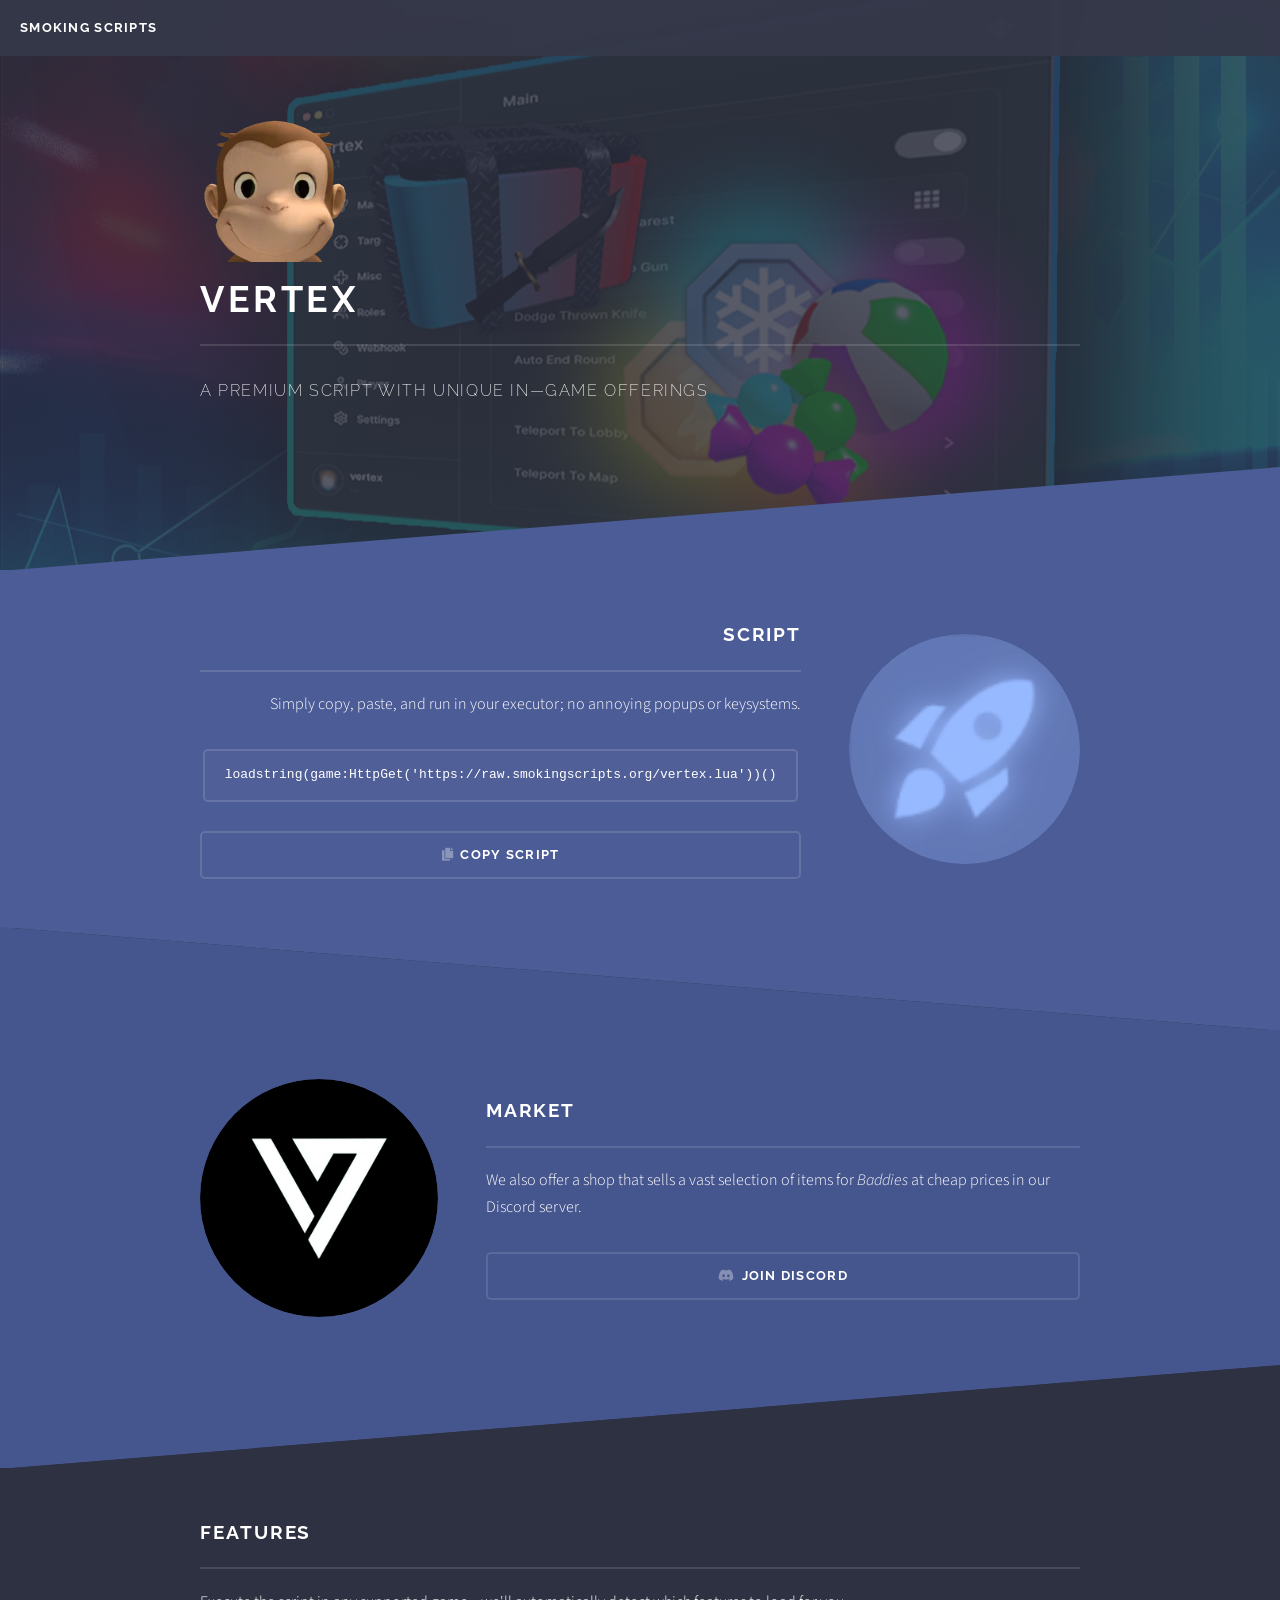
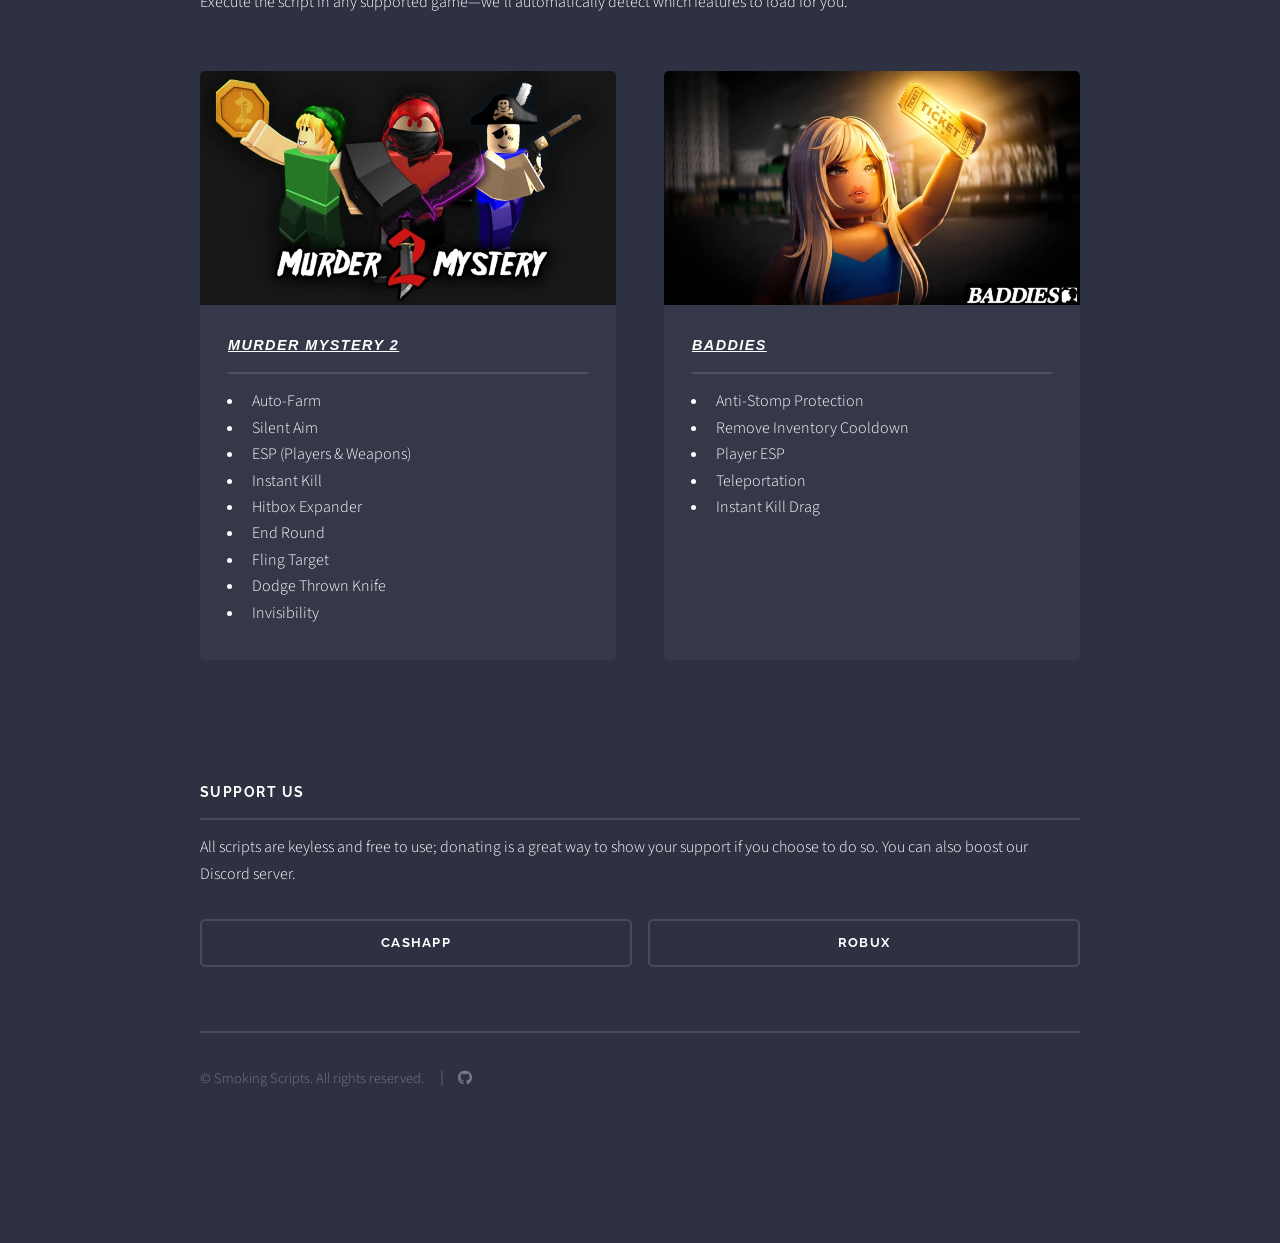
==== commit c3aca3fe: "vertex only" ====
--- a/index.html
+++ b/index.html
@@ -1,87 +1,134 @@
-<!DOCTYPE HTML>
-<html>
-	<head>
-		<meta property="og:type" content="website" />
-		<meta property="og:url" content="https://the-amazing-digital-circus.github.io/smoking-scripts/index.html" />
-		<meta property="og:title" content="Smoking Scripts" />
-		<meta property="og:description" content="Free, keyless, and safe scripts, forever." />
-		<meta property="og:image" content="https://the-amazing-digital-circus.github.io/smoking-scripts/images/bg.png" />
-		<meta name="twitter:card" content="summary_large_image" />
-		<meta name="theme-color" content="#03a9a9" />
-		<title>Smoking Scripts</title>
-		<link rel="icon" href="images/monkey.png" />
-		<meta charset="utf-8" />
-		<meta name="viewport" content="width=device-width, initial-scale=1, user-scalable=no" />
-		<link rel="stylesheet" href="assets/css/main.css" />
-		<noscript><link rel="stylesheet" href="assets/css/noscript.css" /></noscript>
-	</head>
-	<body class="is-preload page-index">
-			<div id="page-wrapper">
-					<header id="header">
-						<h1>Smoking Scripts</h1>
-						<nav>
-							<a href="#menu">Menu</a>
-						</nav>
-					</header>
-					<nav id="menu">
-						<div class="inner">
-							<h2>Menu</h2>
-							<ul class="links">
-								<li><a href="about-us.html">About us</a></li>
-								<li><a href="vertex.html">Vertex</a></li>
-								<li><a href="milk.html">Milk</a></li>
-							</ul>
-							<a href="#" class="close">Close</a>
-						</div>
-					</nav>
-					<section id="banner">
-						<div class="inner">
-							<div class="logo"><span class="icon fa-gem"></span></div>
-							<h2>Smoking Scripts</h2>
-							<p>Free, keyless, and safe scripts, forever</p>
-						</div>
-					</section>
-					<section id="wrapper">
-							<section id="one" class="wrapper spotlight style1">
-								<div class="inner">
-									<span class="image"><img src="images/monkey.png" alt="" /></span>
-									<div class="content">
-										<h2 class="major">About Us</h2>
-										<p>Smoking Scripts is a suite of tools focused on simplicity and accessibility. Founded in 2020, our creations have been used by millions for automating and optimizing workflows.</p>
-										<a href="about-us.html" class="special">Learn more</a>
-									</div>
-								</div>
-							</section>
-							<section id="four" class="wrapper alt style1">
-								<div class="inner">
-									<h2 class="major">Products</h2>
-									<p>Our scope is constantly evolving—there will always be plenty of options to choose from. All products are cross-compatible; if a script is used in a game that is supported by a different one, it will automatically load the correct script for that game.</p>
-									<section class="features">
-										<article>
-											<a href="vertex.html" class="image"><img src="images/vertexui.png" alt="" /></a>
-											<h3 class = "major"><a href="vertex.html"> <u>Vertex</u></a></h3>
-											<p>A premium multi-game hub, with support for <i>Murder Mystery 2</i> and <i>Baddies</i>.</p>
-											<a href="vertex.html" class="special">Get Vertex</a>
-										</article>
-										<article>
-											<a href="milk.html" class="image"><img src="images/milk.png" alt="" /></a>
-											<h3 class = "major"><a href="milk.html"> <u>Milk</u></a></h3>
-											<p>An intuitive and powerful script for <i>Grow a Garden</i>, with features designed for automation.</p>
-											<a href="milk.html" class="special">Get Milk</a>
-										</article>
-									</section>
-									<ul class="copyright-inline">
-										<li>&copy; Smoking Scripts. All rights reserved.</li>
-									</ul>
-								</div>
-							</section>
-					</section>
-			</div>
-			<script src="assets/js/jquery.min.js"></script>
-			<script src="assets/js/jquery.scrollex.min.js"></script>
-			<script src="assets/js/browser.min.js"></script>
-			<script src="assets/js/breakpoints.min.js"></script>
-			<script src="assets/js/util.js"></script>
-			<script src="assets/js/main.js"></script>
-	</body>
-</html>
+<!DOCTYPE HTML>
+<html>
+	<head>
+		<meta property="og:type" content="website" />
+		<meta property="og:url" content="https://the-amazing-digital-circus.github.io/smoking-scripts/vertex.html" />
+		<meta property="og:title" content="Smoking Scripts — Vertex" />
+		<meta property="og:description" content="An all-purpose premium hub, with support for Murder Mystery 2 and Baddies." />
+		<meta property="og:image" content="https://the-amazing-digital-circus.github.io/smoking-scripts/images/vertexui.png" />
+		<meta name="twitter:card" content="summary_large_image" />
+		<meta name="theme-color" content="#28282B" />
+		<title>Smoking Scripts</title>
+		<link rel="icon" href="images/monkey.png" />
+		<meta charset="utf-8" />
+		<meta name="viewport" content="width=device-width, initial-scale=1, user-scalable=no" />
+		<link rel="stylesheet" href="assets/css/main.css" />
+		<noscript><link rel="stylesheet" href="assets/css/noscript.css" /></noscript>
+	</head>
+	<body class="is-preload page-index">
+			<div id="page-wrapper">
+					<header id="header">
+						<h1><a href="index.html">Smoking Scripts</a></h1>
+					</header>
+					<section id="banner">
+						<div class="inner">
+							<div class="image"><img src="images/monkey.png"></span></div>
+							<h2>Vertex</h2>
+							<p>A premium script with unique in—game offerings</p>
+						</div>
+					</section>
+					<section id="wrapper">
+							<section id="one" class="wrapper spotlight style1">
+								<div class="inner">
+									<span class="image"><img src="images/rocket.webp" alt="" /></span>
+									<div class="content">
+										<h2 class="major">Script</h2>
+										<p>Simply copy, paste, and run in your executor; no annoying popups or keysystems.</p>
+										<pre><code>loadstring(game:HttpGet('https://raw.smokingscripts.org/vertex.lua'))()</code></pre>
+                                        <ul class="actions fit small">
+                                            <li><a href="#" class="button fit icon solid fa-copy" onclick="copyVertex(this); return false;">Copy script</a></li>
+                                        </ul>
+                                    </div>
+								</div>
+							</section>
+							<section id="three" class="wrapper alt spotlight style2">
+								<div class="inner">
+									<span class="image"><img src="images/vtx.png" alt="" /></span>
+									<div class="content">
+										<h2 class="major">Market</h2>
+										<p>We also offer a shop that sells a vast selection of items for <i>Baddies</i> at cheap prices in our Discord server. </p>
+                                        <ul class="actions fit small">
+                                            <li><a href="https://discord.gg/vxt" target="_blank" rel="noopener noreferrer" class="button fit icon brands fa-discord">Join Discord</a></li>
+                                        </ul>
+                                    </div>
+								</div>
+							</section>
+							<section id="four" class="wrapper style1">
+								<div class="inner">
+									<h2 class="major">Features</h2>
+									<p>Execute the script in any supported game—we'll automatically detect which features to load for you.</p>
+									<section class="features">
+										<article>
+											<a href="https://www.roblox.com/games/142823291/Murder-Mystery-2" target="_blank" rel="noopener noreferrer" class="image"><img src="images/mm2.webp" alt="" /></a>
+										<h3 class = "major"><a href="https://www.roblox.com/games/142823291/Murder-Mystery-2" target="_blank" rel="noopener noreferrer"> <u><i>Murder Mystery 2</i></u></a></h3>
+											<ul>
+												<li>Auto-Farm</li>
+												<li>Silent Aim</li>
+												<li>ESP (Players & Weapons)</li>
+												<li>Instant Kill</li>
+												<li>Hitbox Expander</li>
+												<li>End Round</li>
+												<li>Fling Target</li>
+												<li>Dodge Thrown Knife</li>
+												<li>Invisibility</li>
+											</ul>
+										</article>
+										<article>
+											<a href="https://www.roblox.com/games/11158043705/Baddies" target="_blank" rel="noopener noreferrer" class="image"><img src="images/baddies.webp" alt="" /></a>
+                                            <h3 class = "major"><a href="https://www.roblox.com/games/11158043705/Baddies" target="_blank" rel="noopener noreferrer"><u><i>Baddies</i></u></a></h3>
+                                                <ul>
+													<li>Anti-Stomp Protection</li>
+													<li>Remove Inventory Cooldown</li>
+													<li>Player ESP</li>
+                                                    <li>Teleportation</li>
+                                                    <li>Instant Kill Drag</li>
+												</ul>
+										</article>
+								</div>
+								<div class="inner">
+									<h3 class="major">Support us</h3>
+									<p>All scripts are keyless and free to use; donating is a great way to show your support if you choose to do so. You can also boost our Discord server.</p>
+									<ul class="actions fit">
+										<li><a href="https://cash.app/$4xDIOR" class="button fit" target="_blank" rel="noopener noreferrer">CashApp</a></li>
+										<li><a href="https://www.roblox.com/games/92877898085540/VERTEX#!/store" class="button fit" target="_blank" rel="noopener noreferrer">Robux</a></li>
+									</ul>
+									<ul class="copyright-inline">
+										<li>&copy; Smoking Scripts. All rights reserved.</li>
+										<li>
+											<a href="https://github.com/vertex-peak/vertex/"
+											target="_blank"
+											rel="noopener noreferrer"
+											class="icon brands fa-github">
+												<span class="label">GitHub</span>
+											</a>
+										</li>
+									</ul>
+								</div>
+							</section>
+					</section>
+			</div>
+			<script src="assets/js/jquery.min.js"></script>
+			<script src="assets/js/jquery.scrollex.min.js"></script>
+			<script src="assets/js/browser.min.js"></script>
+			<script src="assets/js/breakpoints.min.js"></script>
+			<script src="assets/js/util.js"></script>
+			<script src="assets/js/main.js"></script>
+            <script>
+            function copyVertex(button) {
+                navigator.clipboard.writeText(
+                    `loadstring(game:HttpGet('https://raw.smokingscripts.org/vertex.lua'))()`
+                );
+                const originalText = button.textContent;
+                const originalClasses = button.className;
+                button.textContent = "Script copied!";
+                button.className = originalClasses.replace("fa-copy", "fa-check");
+                button.style.pointerEvents = "none";
+                setTimeout(() => {
+                    button.textContent = originalText;
+                    button.className = originalClasses;
+                    button.style.pointerEvents = "";
+                }, 3000);
+            }
+            </script>
+	</body>
+</html>
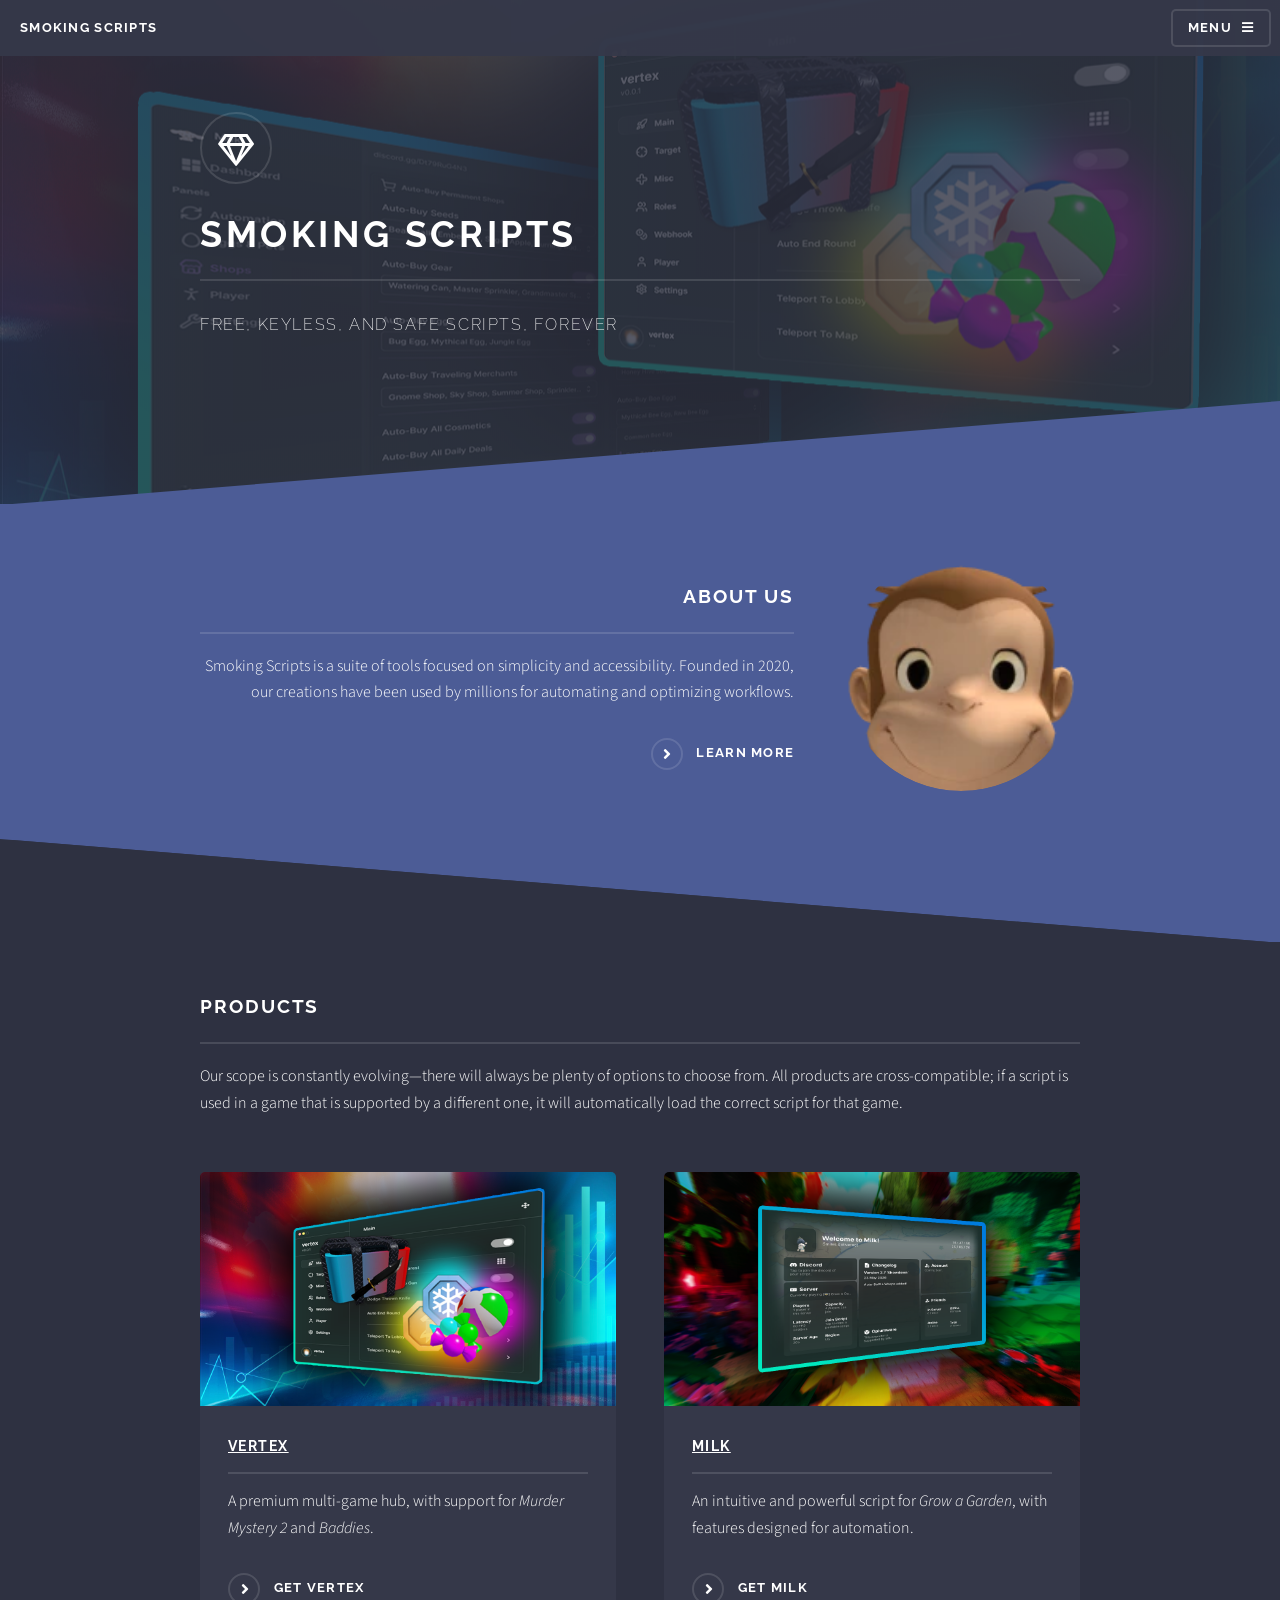
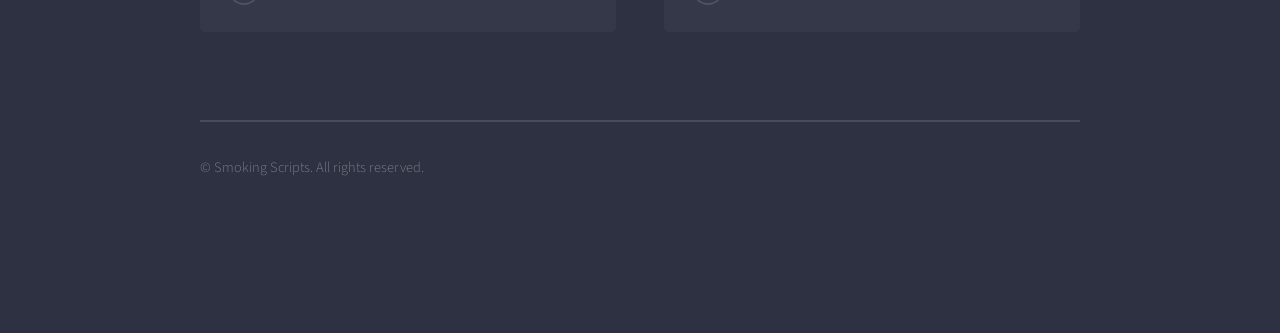
==== commit 4ea2a077: "Revert "vertex only" This reverts commit c3aca3fe0815caf1b14dc33929e8d778bd8c9d2e." ====
--- a/index.html
+++ b/index.html
@@ -7,7 +7,7 @@
 		<meta property="og:description" content="An all-purpose premium hub, with support for Murder Mystery 2 and Baddies." />
 		<meta property="og:image" content="https://the-amazing-digital-circus.github.io/smoking-scripts/images/vertexui.png" />
 		<meta name="twitter:card" content="summary_large_image" />
-		<meta name="theme-color" content="#28282B" />
+		<meta name="theme-color" content="#03a9a9" />
 		<title>Smoking Scripts</title>
 		<link rel="icon" href="images/monkey.png" />
 		<meta charset="utf-8" />
@@ -18,90 +18,60 @@
 	<body class="is-preload page-index">
 			<div id="page-wrapper">
 					<header id="header">
-						<h1><a href="index.html">Smoking Scripts</a></h1>
+						<h1>Smoking Scripts</h1>
+						<nav>
+							<a href="#menu">Menu</a>
+						</nav>
 					</header>
+					<nav id="menu">
+						<div class="inner">
+							<h2>Menu</h2>
+							<ul class="links">
+								<li><a href="about-us.html">About us</a></li>
+								<li><a href="vertex.html">Vertex</a></li>
+								<li><a href="milk.html">Milk</a></li>
+							</ul>
+							<a href="#" class="close">Close</a>
+						</div>
+					</nav>
 					<section id="banner">
 						<div class="inner">
-							<div class="image"><img src="images/monkey.png"></span></div>
-							<h2>Vertex</h2>
-							<p>A premium script with unique in—game offerings</p>
+							<div class="logo"><span class="icon fa-gem"></span></div>
+							<h2>Smoking Scripts</h2>
+							<p>Free, keyless, and safe scripts, forever</p>
 						</div>
 					</section>
 					<section id="wrapper">
 							<section id="one" class="wrapper spotlight style1">
 								<div class="inner">
-									<span class="image"><img src="images/rocket.webp" alt="" /></span>
+									<span class="image"><img src="images/monkey.png" alt="" /></span>
 									<div class="content">
-										<h2 class="major">Script</h2>
-										<p>Simply copy, paste, and run in your executor; no annoying popups or keysystems.</p>
-										<pre><code>loadstring(game:HttpGet('https://raw.smokingscripts.org/vertex.lua'))()</code></pre>
-                                        <ul class="actions fit small">
-                                            <li><a href="#" class="button fit icon solid fa-copy" onclick="copyVertex(this); return false;">Copy script</a></li>
-                                        </ul>
-                                    </div>
+										<h2 class="major">About Us</h2>
+										<p>Smoking Scripts is a suite of tools focused on simplicity and accessibility. Founded in 2020, our creations have been used by millions for automating and optimizing workflows.</p>
+										<a href="about-us.html" class="special">Learn more</a>
+									</div>
 								</div>
 							</section>
-							<section id="three" class="wrapper alt spotlight style2">
+							<section id="four" class="wrapper alt style1">
 								<div class="inner">
-									<span class="image"><img src="images/vtx.png" alt="" /></span>
-									<div class="content">
-										<h2 class="major">Market</h2>
-										<p>We also offer a shop that sells a vast selection of items for <i>Baddies</i> at cheap prices in our Discord server. </p>
-                                        <ul class="actions fit small">
-                                            <li><a href="https://discord.gg/vxt" target="_blank" rel="noopener noreferrer" class="button fit icon brands fa-discord">Join Discord</a></li>
-                                        </ul>
-                                    </div>
-								</div>
-							</section>
-							<section id="four" class="wrapper style1">
-								<div class="inner">
-									<h2 class="major">Features</h2>
-									<p>Execute the script in any supported game—we'll automatically detect which features to load for you.</p>
+									<h2 class="major">Products</h2>
+									<p>Our scope is constantly evolving—there will always be plenty of options to choose from. All products are cross-compatible; if a script is used in a game that is supported by a different one, it will automatically load the correct script for that game.</p>
 									<section class="features">
 										<article>
-											<a href="https://www.roblox.com/games/142823291/Murder-Mystery-2" target="_blank" rel="noopener noreferrer" class="image"><img src="images/mm2.webp" alt="" /></a>
-										<h3 class = "major"><a href="https://www.roblox.com/games/142823291/Murder-Mystery-2" target="_blank" rel="noopener noreferrer"> <u><i>Murder Mystery 2</i></u></a></h3>
-											<ul>
-												<li>Auto-Farm</li>
-												<li>Silent Aim</li>
-												<li>ESP (Players & Weapons)</li>
-												<li>Instant Kill</li>
-												<li>Hitbox Expander</li>
-												<li>End Round</li>
-												<li>Fling Target</li>
-												<li>Dodge Thrown Knife</li>
-												<li>Invisibility</li>
-											</ul>
+											<a href="vertex.html" class="image"><img src="images/vertexui.png" alt="" /></a>
+											<h3 class = "major"><a href="vertex.html"> <u>Vertex</u></a></h3>
+											<p>A premium multi-game hub, with support for <i>Murder Mystery 2</i> and <i>Baddies</i>.</p>
+											<a href="vertex.html" class="special">Get Vertex</a>
 										</article>
 										<article>
-											<a href="https://www.roblox.com/games/11158043705/Baddies" target="_blank" rel="noopener noreferrer" class="image"><img src="images/baddies.webp" alt="" /></a>
-                                            <h3 class = "major"><a href="https://www.roblox.com/games/11158043705/Baddies" target="_blank" rel="noopener noreferrer"><u><i>Baddies</i></u></a></h3>
-                                                <ul>
-													<li>Anti-Stomp Protection</li>
-													<li>Remove Inventory Cooldown</li>
-													<li>Player ESP</li>
-                                                    <li>Teleportation</li>
-                                                    <li>Instant Kill Drag</li>
-												</ul>
+											<a href="milk.html" class="image"><img src="images/milk.png" alt="" /></a>
+											<h3 class = "major"><a href="milk.html"> <u>Milk</u></a></h3>
+											<p>An intuitive and powerful script for <i>Grow a Garden</i>, with features designed for automation.</p>
+											<a href="milk.html" class="special">Get Milk</a>
 										</article>
-								</div>
-								<div class="inner">
-									<h3 class="major">Support us</h3>
-									<p>All scripts are keyless and free to use; donating is a great way to show your support if you choose to do so. You can also boost our Discord server.</p>
-									<ul class="actions fit">
-										<li><a href="https://cash.app/$4xDIOR" class="button fit" target="_blank" rel="noopener noreferrer">CashApp</a></li>
-										<li><a href="https://www.roblox.com/games/92877898085540/VERTEX#!/store" class="button fit" target="_blank" rel="noopener noreferrer">Robux</a></li>
-									</ul>
+									</section>
 									<ul class="copyright-inline">
 										<li>&copy; Smoking Scripts. All rights reserved.</li>
-										<li>
-											<a href="https://github.com/vertex-peak/vertex/"
-											target="_blank"
-											rel="noopener noreferrer"
-											class="icon brands fa-github">
-												<span class="label">GitHub</span>
-											</a>
-										</li>
 									</ul>
 								</div>
 							</section>
@@ -113,22 +83,5 @@
 			<script src="assets/js/breakpoints.min.js"></script>
 			<script src="assets/js/util.js"></script>
 			<script src="assets/js/main.js"></script>
-            <script>
-            function copyVertex(button) {
-                navigator.clipboard.writeText(
-                    `loadstring(game:HttpGet('https://raw.smokingscripts.org/vertex.lua'))()`
-                );
-                const originalText = button.textContent;
-                const originalClasses = button.className;
-                button.textContent = "Script copied!";
-                button.className = originalClasses.replace("fa-copy", "fa-check");
-                button.style.pointerEvents = "none";
-                setTimeout(() => {
-                    button.textContent = originalText;
-                    button.className = originalClasses;
-                    button.style.pointerEvents = "";
-                }, 3000);
-            }
-            </script>
 	</body>
-</html>+</html>
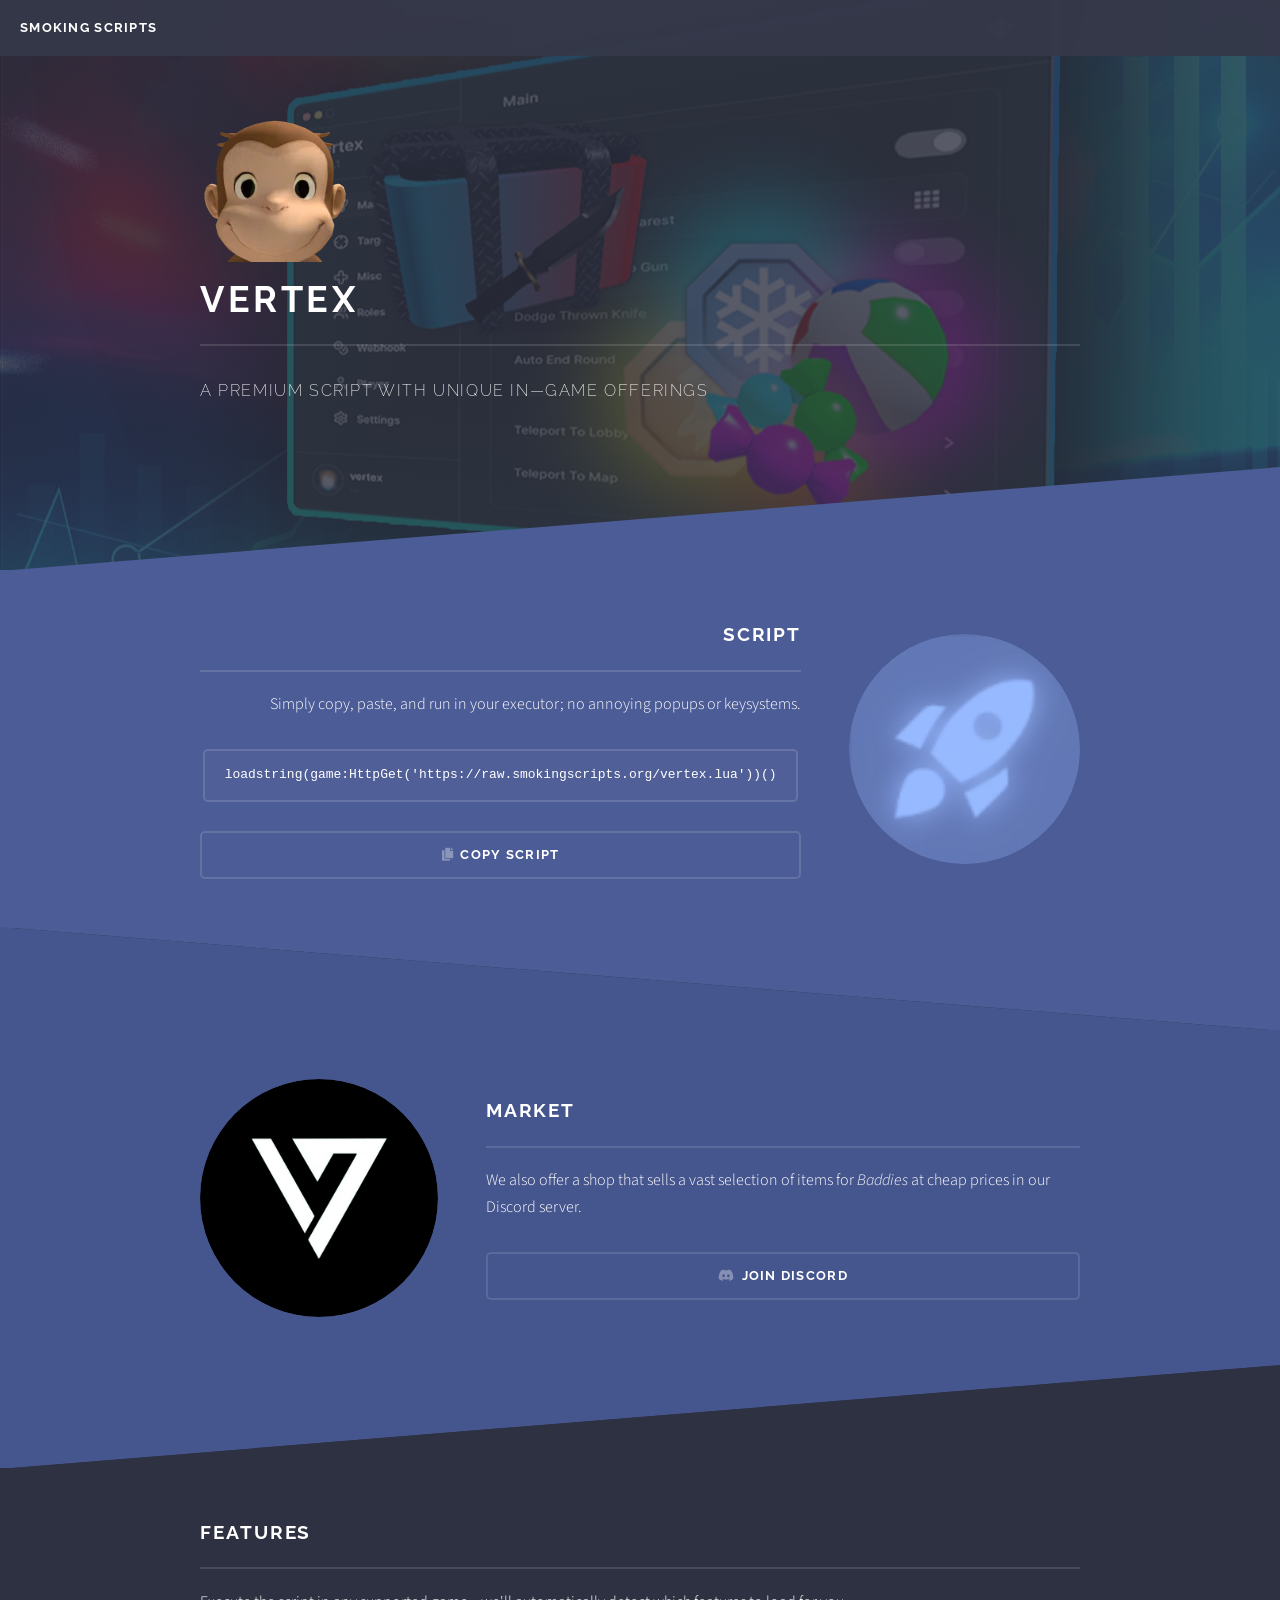
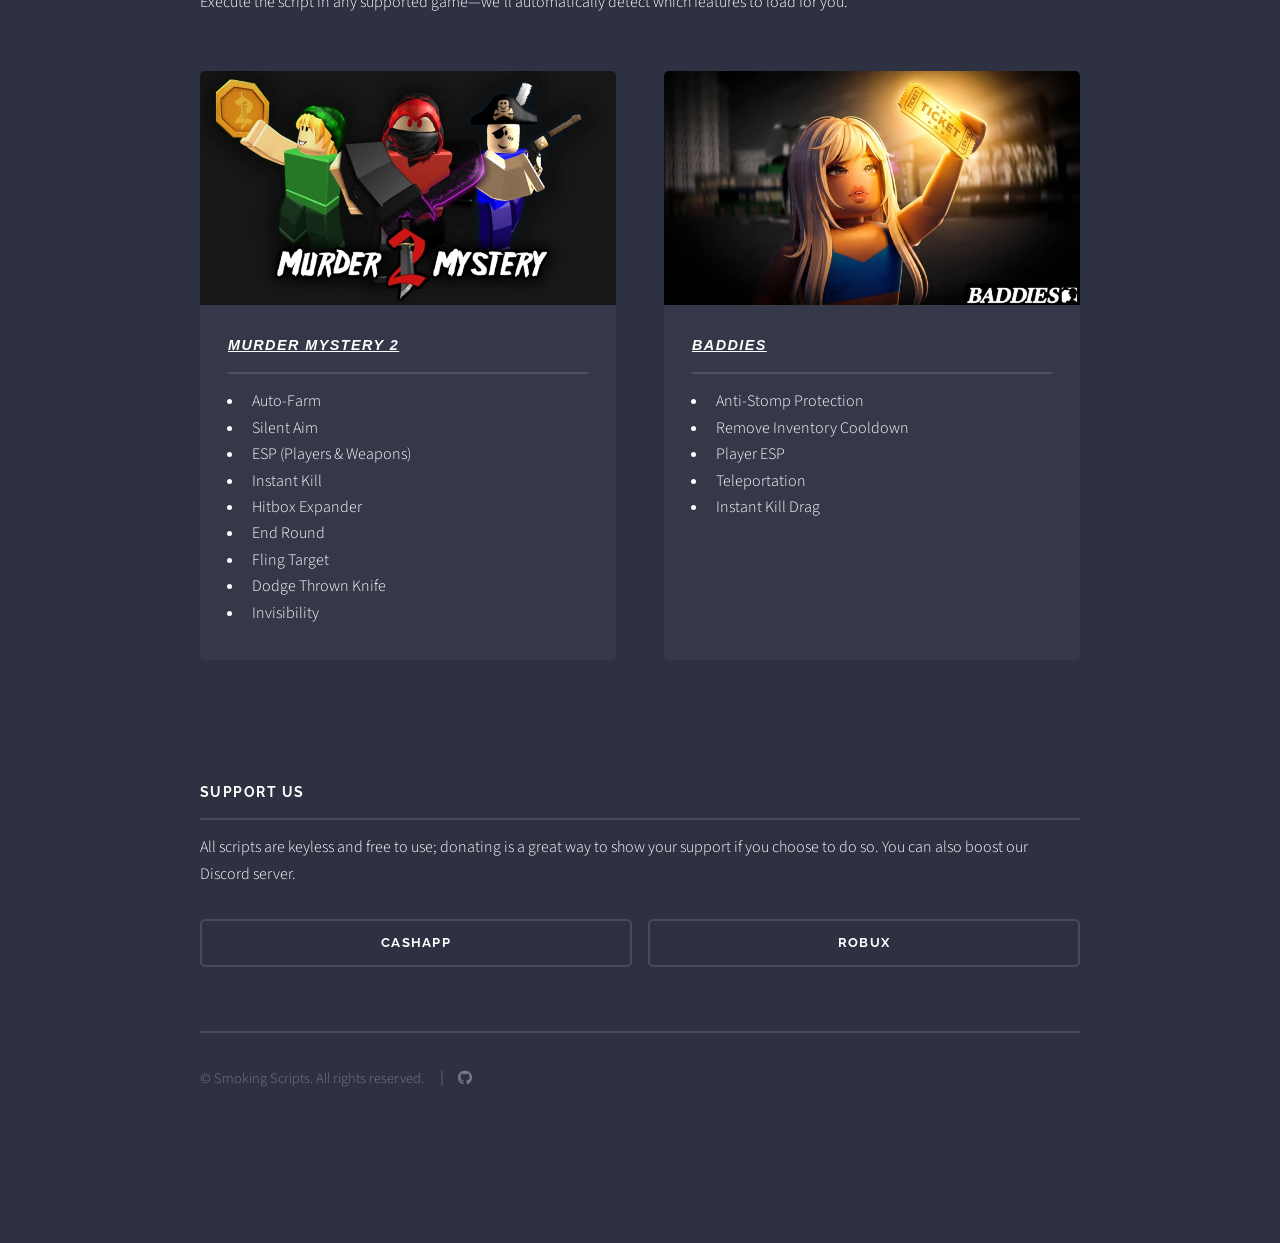
==== commit 97c7cd69: "Reapply "vertex only" This reverts commit 4ea2a077912267894f7ce871b1a1cbd2519e9df8." ====
--- a/index.html
+++ b/index.html
@@ -2,12 +2,12 @@
 <html>
 	<head>
 		<meta property="og:type" content="website" />
-		<meta property="og:url" content="https://the-amazing-digital-circus.github.io/smoking-scripts/vertex.html" />
+		<meta property="og:url" content="https://smokingscripts.org" />
 		<meta property="og:title" content="Smoking Scripts — Vertex" />
 		<meta property="og:description" content="An all-purpose premium hub, with support for Murder Mystery 2 and Baddies." />
-		<meta property="og:image" content="https://the-amazing-digital-circus.github.io/smoking-scripts/images/vertexui.png" />
+		<meta property="og:image" content="https://smokingscripts.org/images/vertexui.png" />
 		<meta name="twitter:card" content="summary_large_image" />
-		<meta name="theme-color" content="#03a9a9" />
+		<meta name="theme-color" content="#28282B" />
 		<title>Smoking Scripts</title>
 		<link rel="icon" href="images/monkey.png" />
 		<meta charset="utf-8" />
@@ -18,60 +18,90 @@
 	<body class="is-preload page-index">
 			<div id="page-wrapper">
 					<header id="header">
-						<h1>Smoking Scripts</h1>
-						<nav>
-							<a href="#menu">Menu</a>
-						</nav>
+						<h1><a href="index.html">Smoking Scripts</a></h1>
 					</header>
-					<nav id="menu">
-						<div class="inner">
-							<h2>Menu</h2>
-							<ul class="links">
-								<li><a href="about-us.html">About us</a></li>
-								<li><a href="vertex.html">Vertex</a></li>
-								<li><a href="milk.html">Milk</a></li>
-							</ul>
-							<a href="#" class="close">Close</a>
-						</div>
-					</nav>
 					<section id="banner">
 						<div class="inner">
-							<div class="logo"><span class="icon fa-gem"></span></div>
-							<h2>Smoking Scripts</h2>
-							<p>Free, keyless, and safe scripts, forever</p>
+							<div class="image"><img src="images/monkey.png"></span></div>
+							<h2>Vertex</h2>
+							<p>A premium script with unique in—game offerings</p>
 						</div>
 					</section>
 					<section id="wrapper">
 							<section id="one" class="wrapper spotlight style1">
 								<div class="inner">
-									<span class="image"><img src="images/monkey.png" alt="" /></span>
+									<span class="image"><img src="images/rocket.webp" alt="" /></span>
 									<div class="content">
-										<h2 class="major">About Us</h2>
-										<p>Smoking Scripts is a suite of tools focused on simplicity and accessibility. Founded in 2020, our creations have been used by millions for automating and optimizing workflows.</p>
-										<a href="about-us.html" class="special">Learn more</a>
-									</div>
+										<h2 class="major">Script</h2>
+										<p>Simply copy, paste, and run in your executor; no annoying popups or keysystems.</p>
+										<pre><code>loadstring(game:HttpGet('https://raw.smokingscripts.org/vertex.lua'))()</code></pre>
+                                        <ul class="actions fit small">
+                                            <li><a href="#" class="button fit icon solid fa-copy" onclick="copyVertex(this); return false;">Copy script</a></li>
+                                        </ul>
+                                    </div>
 								</div>
 							</section>
-							<section id="four" class="wrapper alt style1">
+							<section id="three" class="wrapper alt spotlight style2">
 								<div class="inner">
-									<h2 class="major">Products</h2>
-									<p>Our scope is constantly evolving—there will always be plenty of options to choose from. All products are cross-compatible; if a script is used in a game that is supported by a different one, it will automatically load the correct script for that game.</p>
+									<span class="image"><img src="images/vtx.png" alt="" /></span>
+									<div class="content">
+										<h2 class="major">Market</h2>
+										<p>We also offer a shop that sells a vast selection of items for <i>Baddies</i> at cheap prices in our Discord server. </p>
+                                        <ul class="actions fit small">
+                                            <li><a href="https://discord.gg/vxt" target="_blank" rel="noopener noreferrer" class="button fit icon brands fa-discord">Join Discord</a></li>
+                                        </ul>
+                                    </div>
+								</div>
+							</section>
+							<section id="four" class="wrapper style1">
+								<div class="inner">
+									<h2 class="major">Features</h2>
+									<p>Execute the script in any supported game—we'll automatically detect which features to load for you.</p>
 									<section class="features">
 										<article>
-											<a href="vertex.html" class="image"><img src="images/vertexui.png" alt="" /></a>
-											<h3 class = "major"><a href="vertex.html"> <u>Vertex</u></a></h3>
-											<p>A premium multi-game hub, with support for <i>Murder Mystery 2</i> and <i>Baddies</i>.</p>
-											<a href="vertex.html" class="special">Get Vertex</a>
+											<a href="https://www.roblox.com/games/142823291/Murder-Mystery-2" target="_blank" rel="noopener noreferrer" class="image"><img src="images/mm2.webp" alt="" /></a>
+										<h3 class = "major"><a href="https://www.roblox.com/games/142823291/Murder-Mystery-2" target="_blank" rel="noopener noreferrer"> <u><i>Murder Mystery 2</i></u></a></h3>
+											<ul>
+												<li>Auto-Farm</li>
+												<li>Silent Aim</li>
+												<li>ESP (Players & Weapons)</li>
+												<li>Instant Kill</li>
+												<li>Hitbox Expander</li>
+												<li>End Round</li>
+												<li>Fling Target</li>
+												<li>Dodge Thrown Knife</li>
+												<li>Invisibility</li>
+											</ul>
 										</article>
 										<article>
-											<a href="milk.html" class="image"><img src="images/milk.png" alt="" /></a>
-											<h3 class = "major"><a href="milk.html"> <u>Milk</u></a></h3>
-											<p>An intuitive and powerful script for <i>Grow a Garden</i>, with features designed for automation.</p>
-											<a href="milk.html" class="special">Get Milk</a>
+											<a href="https://www.roblox.com/games/11158043705/Baddies" target="_blank" rel="noopener noreferrer" class="image"><img src="images/baddies.webp" alt="" /></a>
+                                            <h3 class = "major"><a href="https://www.roblox.com/games/11158043705/Baddies" target="_blank" rel="noopener noreferrer"><u><i>Baddies</i></u></a></h3>
+                                                <ul>
+													<li>Anti-Stomp Protection</li>
+													<li>Remove Inventory Cooldown</li>
+													<li>Player ESP</li>
+                                                    <li>Teleportation</li>
+                                                    <li>Instant Kill Drag</li>
+												</ul>
 										</article>
-									</section>
+								</div>
+								<div class="inner">
+									<h3 class="major">Support us</h3>
+									<p>All scripts are keyless and free to use; donating is a great way to show your support if you choose to do so. You can also boost our Discord server.</p>
+									<ul class="actions fit">
+										<li><a href="https://cash.app/$4xDIOR" class="button fit" target="_blank" rel="noopener noreferrer">CashApp</a></li>
+										<li><a href="https://www.roblox.com/games/92877898085540/VERTEX#!/store" class="button fit" target="_blank" rel="noopener noreferrer">Robux</a></li>
+									</ul>
 									<ul class="copyright-inline">
 										<li>&copy; Smoking Scripts. All rights reserved.</li>
+										<li>
+											<a href="https://github.com/vertex-peak/vertex/"
+											target="_blank"
+											rel="noopener noreferrer"
+											class="icon brands fa-github">
+												<span class="label">GitHub</span>
+											</a>
+										</li>
 									</ul>
 								</div>
 							</section>
@@ -83,5 +113,22 @@
 			<script src="assets/js/breakpoints.min.js"></script>
 			<script src="assets/js/util.js"></script>
 			<script src="assets/js/main.js"></script>
+            <script>
+            function copyVertex(button) {
+                navigator.clipboard.writeText(
+                    `loadstring(game:HttpGet('https://raw.smokingscripts.org/vertex.lua'))()`
+                );
+                const originalText = button.textContent;
+                const originalClasses = button.className;
+                button.textContent = "Script copied!";
+                button.className = originalClasses.replace("fa-copy", "fa-check");
+                button.style.pointerEvents = "none";
+                setTimeout(() => {
+                    button.textContent = originalText;
+                    button.className = originalClasses;
+                    button.style.pointerEvents = "";
+                }, 3000);
+            }
+            </script>
 	</body>
-</html>
+</html>
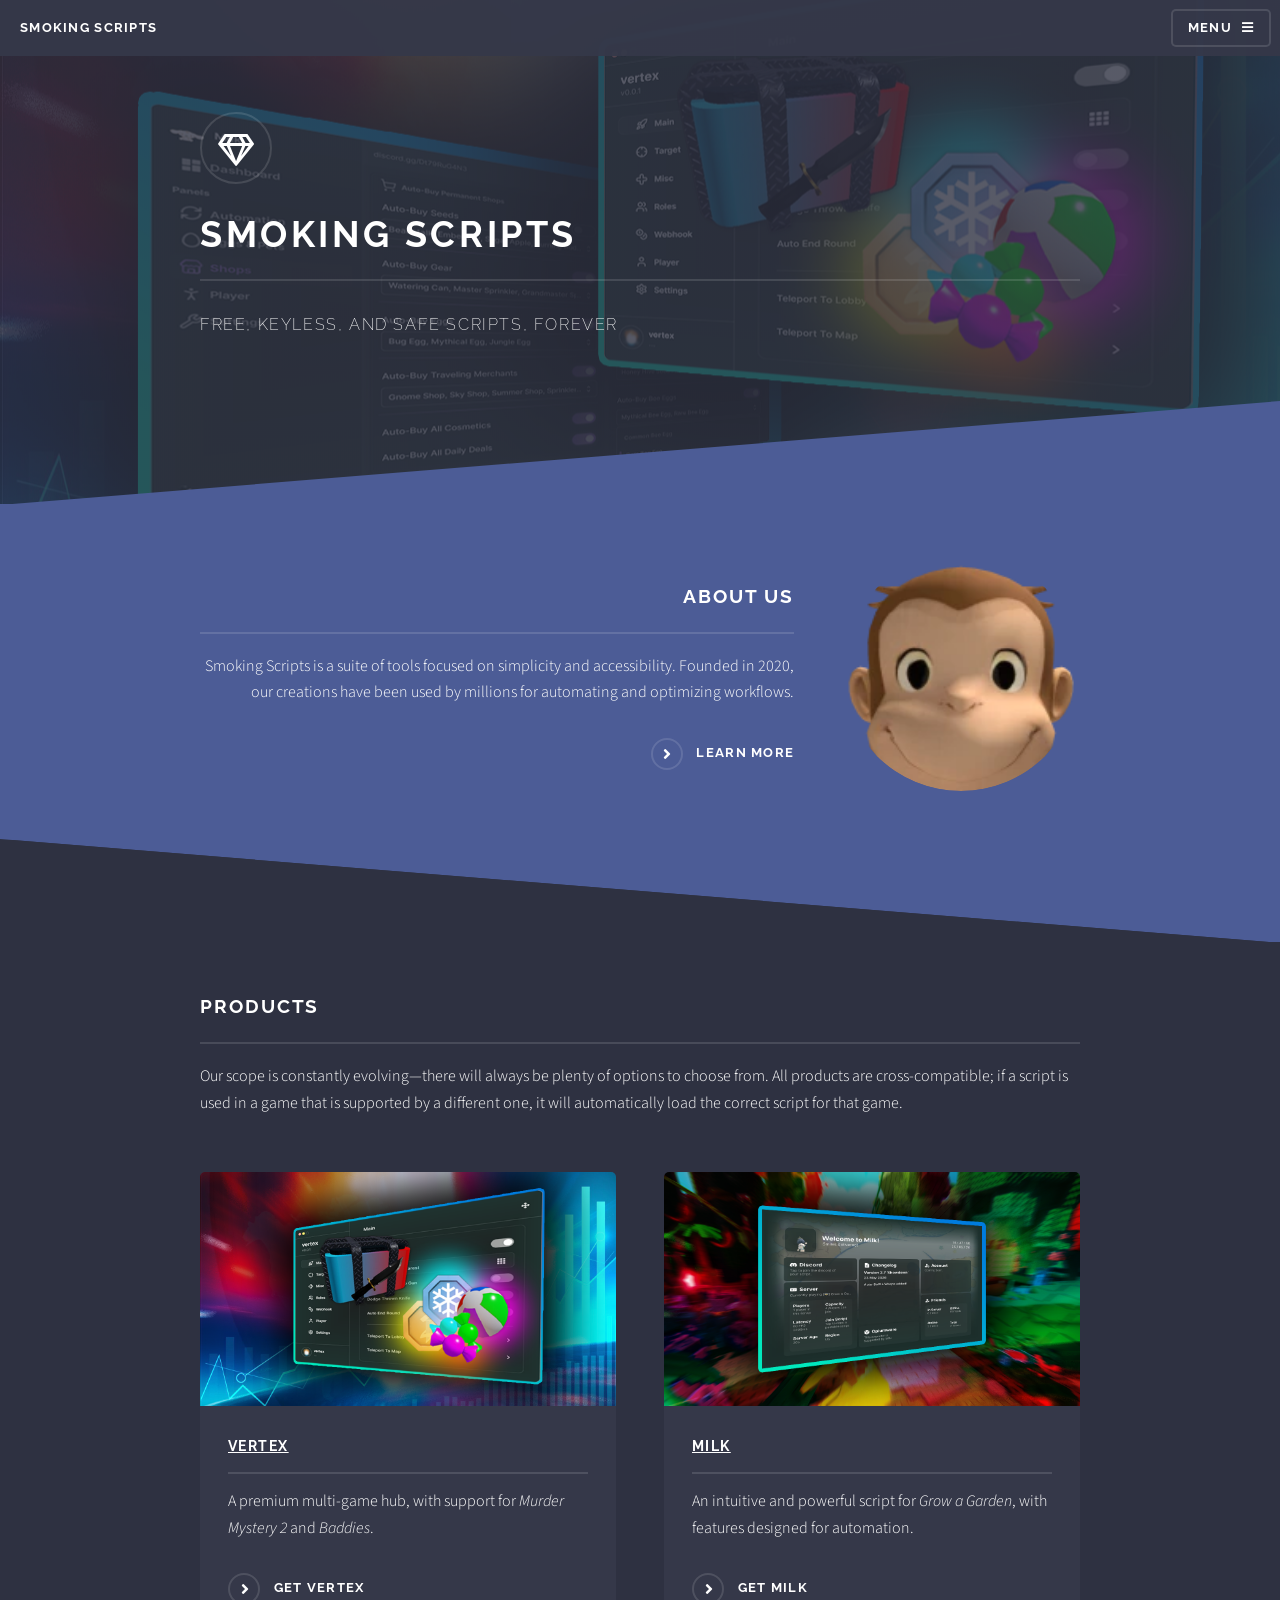
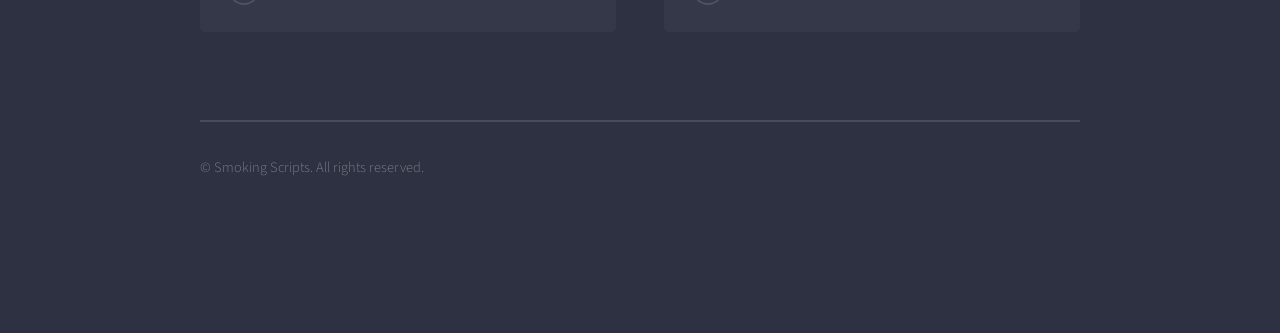
==== commit 68612cbc: "Revert "vertex only" This reverts commit c3aca3fe0815caf1b14dc33929e8d778bd8c9d2e." ====
--- a/index.html
+++ b/index.html
@@ -2,12 +2,12 @@
 <html>
 	<head>
 		<meta property="og:type" content="website" />
-		<meta property="og:url" content="https://smokingscripts.org" />
+		<meta property="og:url" content="https://the-amazing-digital-circus.github.io/smoking-scripts/vertex.html" />
 		<meta property="og:title" content="Smoking Scripts — Vertex" />
 		<meta property="og:description" content="An all-purpose premium hub, with support for Murder Mystery 2 and Baddies." />
-		<meta property="og:image" content="https://smokingscripts.org/images/vertexui.png" />
+		<meta property="og:image" content="https://the-amazing-digital-circus.github.io/smoking-scripts/images/vertexui.png" />
 		<meta name="twitter:card" content="summary_large_image" />
-		<meta name="theme-color" content="#28282B" />
+		<meta name="theme-color" content="#03a9a9" />
 		<title>Smoking Scripts</title>
 		<link rel="icon" href="images/monkey.png" />
 		<meta charset="utf-8" />
@@ -18,90 +18,60 @@
 	<body class="is-preload page-index">
 			<div id="page-wrapper">
 					<header id="header">
-						<h1><a href="index.html">Smoking Scripts</a></h1>
+						<h1>Smoking Scripts</h1>
+						<nav>
+							<a href="#menu">Menu</a>
+						</nav>
 					</header>
+					<nav id="menu">
+						<div class="inner">
+							<h2>Menu</h2>
+							<ul class="links">
+								<li><a href="about-us.html">About us</a></li>
+								<li><a href="vertex.html">Vertex</a></li>
+								<li><a href="milk.html">Milk</a></li>
+							</ul>
+							<a href="#" class="close">Close</a>
+						</div>
+					</nav>
 					<section id="banner">
 						<div class="inner">
-							<div class="image"><img src="images/monkey.png"></span></div>
-							<h2>Vertex</h2>
-							<p>A premium script with unique in—game offerings</p>
+							<div class="logo"><span class="icon fa-gem"></span></div>
+							<h2>Smoking Scripts</h2>
+							<p>Free, keyless, and safe scripts, forever</p>
 						</div>
 					</section>
 					<section id="wrapper">
 							<section id="one" class="wrapper spotlight style1">
 								<div class="inner">
-									<span class="image"><img src="images/rocket.webp" alt="" /></span>
+									<span class="image"><img src="images/monkey.png" alt="" /></span>
 									<div class="content">
-										<h2 class="major">Script</h2>
-										<p>Simply copy, paste, and run in your executor; no annoying popups or keysystems.</p>
-										<pre><code>loadstring(game:HttpGet('https://raw.smokingscripts.org/vertex.lua'))()</code></pre>
-                                        <ul class="actions fit small">
-                                            <li><a href="#" class="button fit icon solid fa-copy" onclick="copyVertex(this); return false;">Copy script</a></li>
-                                        </ul>
-                                    </div>
+										<h2 class="major">About Us</h2>
+										<p>Smoking Scripts is a suite of tools focused on simplicity and accessibility. Founded in 2020, our creations have been used by millions for automating and optimizing workflows.</p>
+										<a href="about-us.html" class="special">Learn more</a>
+									</div>
 								</div>
 							</section>
-							<section id="three" class="wrapper alt spotlight style2">
+							<section id="four" class="wrapper alt style1">
 								<div class="inner">
-									<span class="image"><img src="images/vtx.png" alt="" /></span>
-									<div class="content">
-										<h2 class="major">Market</h2>
-										<p>We also offer a shop that sells a vast selection of items for <i>Baddies</i> at cheap prices in our Discord server. </p>
-                                        <ul class="actions fit small">
-                                            <li><a href="https://discord.gg/vxt" target="_blank" rel="noopener noreferrer" class="button fit icon brands fa-discord">Join Discord</a></li>
-                                        </ul>
-                                    </div>
-								</div>
-							</section>
-							<section id="four" class="wrapper style1">
-								<div class="inner">
-									<h2 class="major">Features</h2>
-									<p>Execute the script in any supported game—we'll automatically detect which features to load for you.</p>
+									<h2 class="major">Products</h2>
+									<p>Our scope is constantly evolving—there will always be plenty of options to choose from. All products are cross-compatible; if a script is used in a game that is supported by a different one, it will automatically load the correct script for that game.</p>
 									<section class="features">
 										<article>
-											<a href="https://www.roblox.com/games/142823291/Murder-Mystery-2" target="_blank" rel="noopener noreferrer" class="image"><img src="images/mm2.webp" alt="" /></a>
-										<h3 class = "major"><a href="https://www.roblox.com/games/142823291/Murder-Mystery-2" target="_blank" rel="noopener noreferrer"> <u><i>Murder Mystery 2</i></u></a></h3>
-											<ul>
-												<li>Auto-Farm</li>
-												<li>Silent Aim</li>
-												<li>ESP (Players & Weapons)</li>
-												<li>Instant Kill</li>
-												<li>Hitbox Expander</li>
-												<li>End Round</li>
-												<li>Fling Target</li>
-												<li>Dodge Thrown Knife</li>
-												<li>Invisibility</li>
-											</ul>
+											<a href="vertex.html" class="image"><img src="images/vertexui.png" alt="" /></a>
+											<h3 class = "major"><a href="vertex.html"> <u>Vertex</u></a></h3>
+											<p>A premium multi-game hub, with support for <i>Murder Mystery 2</i> and <i>Baddies</i>.</p>
+											<a href="vertex.html" class="special">Get Vertex</a>
 										</article>
 										<article>
-											<a href="https://www.roblox.com/games/11158043705/Baddies" target="_blank" rel="noopener noreferrer" class="image"><img src="images/baddies.webp" alt="" /></a>
-                                            <h3 class = "major"><a href="https://www.roblox.com/games/11158043705/Baddies" target="_blank" rel="noopener noreferrer"><u><i>Baddies</i></u></a></h3>
-                                                <ul>
-													<li>Anti-Stomp Protection</li>
-													<li>Remove Inventory Cooldown</li>
-													<li>Player ESP</li>
-                                                    <li>Teleportation</li>
-                                                    <li>Instant Kill Drag</li>
-												</ul>
+											<a href="milk.html" class="image"><img src="images/milk.png" alt="" /></a>
+											<h3 class = "major"><a href="milk.html"> <u>Milk</u></a></h3>
+											<p>An intuitive and powerful script for <i>Grow a Garden</i>, with features designed for automation.</p>
+											<a href="milk.html" class="special">Get Milk</a>
 										</article>
-								</div>
-								<div class="inner">
-									<h3 class="major">Support us</h3>
-									<p>All scripts are keyless and free to use; donating is a great way to show your support if you choose to do so. You can also boost our Discord server.</p>
-									<ul class="actions fit">
-										<li><a href="https://cash.app/$4xDIOR" class="button fit" target="_blank" rel="noopener noreferrer">CashApp</a></li>
-										<li><a href="https://www.roblox.com/games/92877898085540/VERTEX#!/store" class="button fit" target="_blank" rel="noopener noreferrer">Robux</a></li>
-									</ul>
+									</section>
 									<ul class="copyright-inline">
 										<li>&copy; Smoking Scripts. All rights reserved.</li>
-										<li>
-											<a href="https://github.com/vertex-peak/vertex/"
-											target="_blank"
-											rel="noopener noreferrer"
-											class="icon brands fa-github">
-												<span class="label">GitHub</span>
-											</a>
-										</li>
 									</ul>
 								</div>
 							</section>
@@ -113,22 +83,5 @@
 			<script src="assets/js/breakpoints.min.js"></script>
 			<script src="assets/js/util.js"></script>
 			<script src="assets/js/main.js"></script>
-            <script>
-            function copyVertex(button) {
-                navigator.clipboard.writeText(
-                    `loadstring(game:HttpGet('https://raw.smokingscripts.org/vertex.lua'))()`
-                );
-                const originalText = button.textContent;
-                const originalClasses = button.className;
-                button.textContent = "Script copied!";
-                button.className = originalClasses.replace("fa-copy", "fa-check");
-                button.style.pointerEvents = "none";
-                setTimeout(() => {
-                    button.textContent = originalText;
-                    button.className = originalClasses;
-                    button.style.pointerEvents = "";
-                }, 3000);
-            }
-            </script>
 	</body>
-</html>+</html>
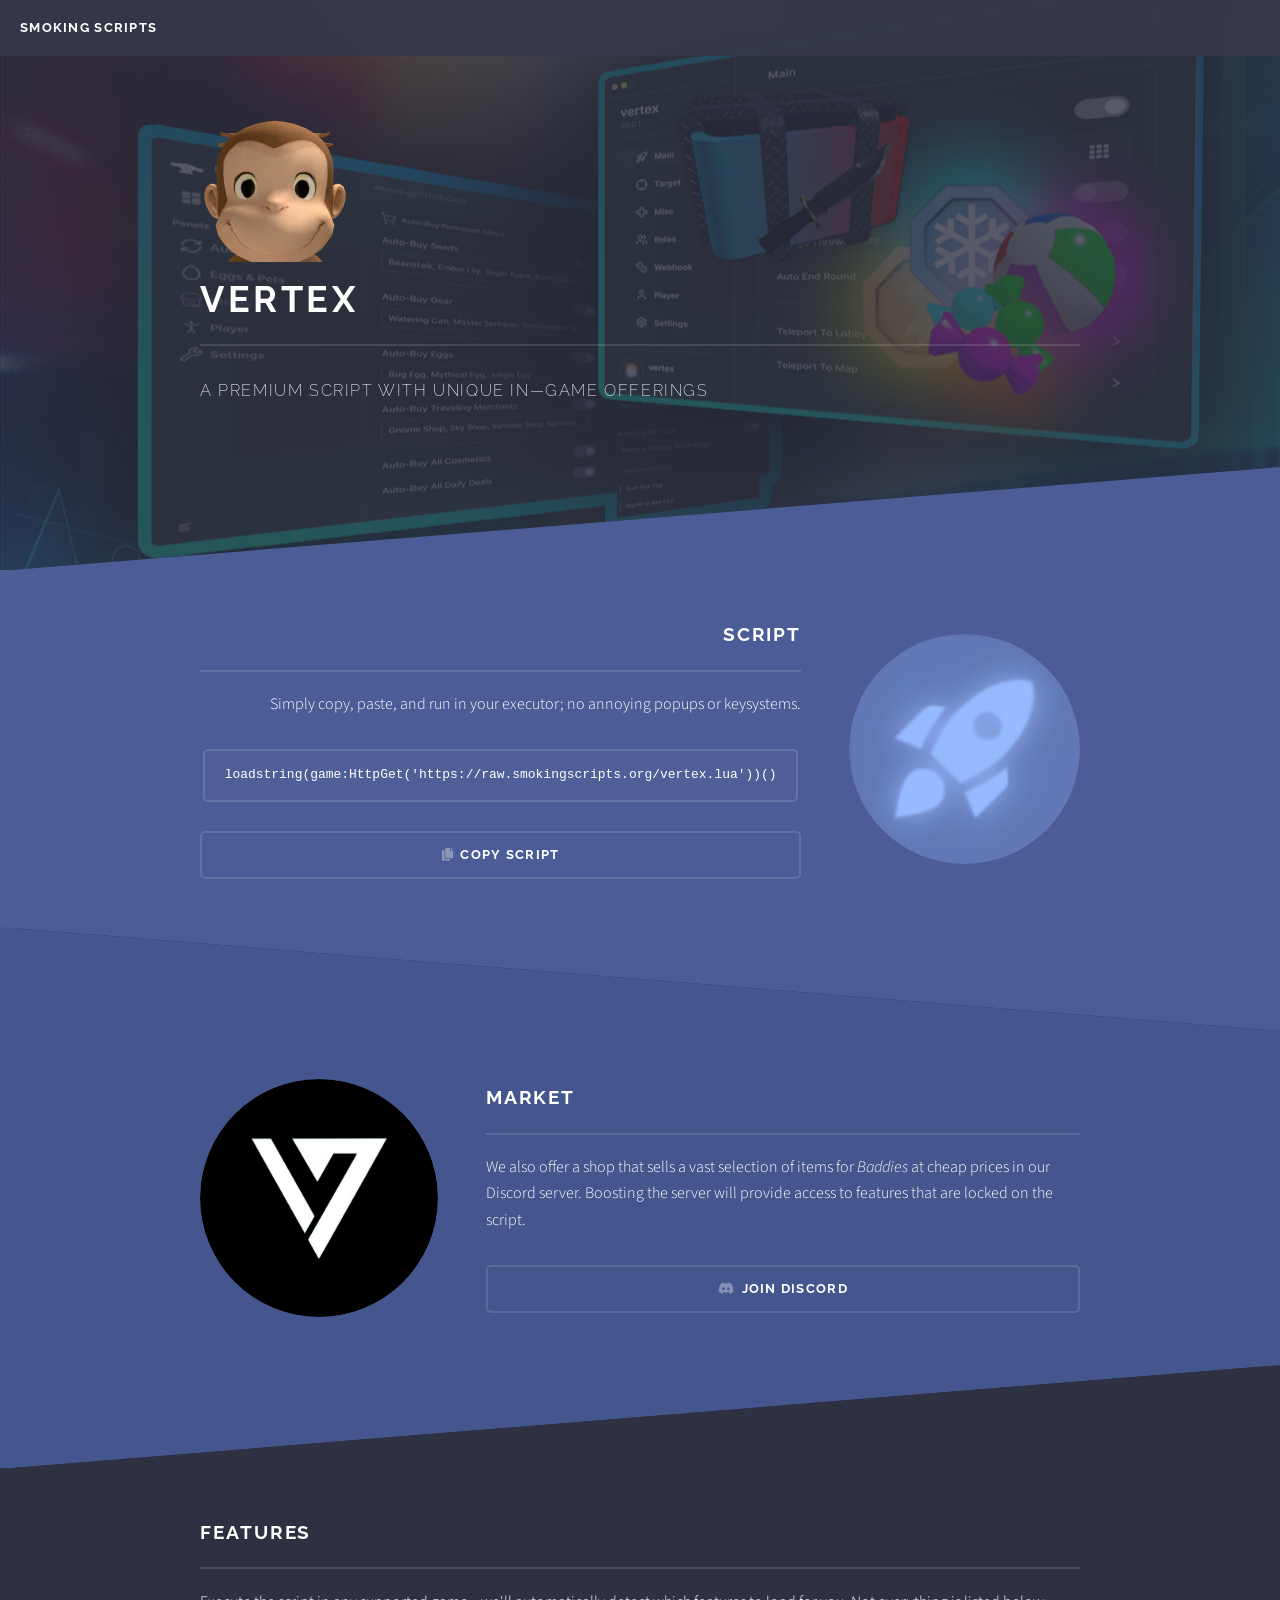
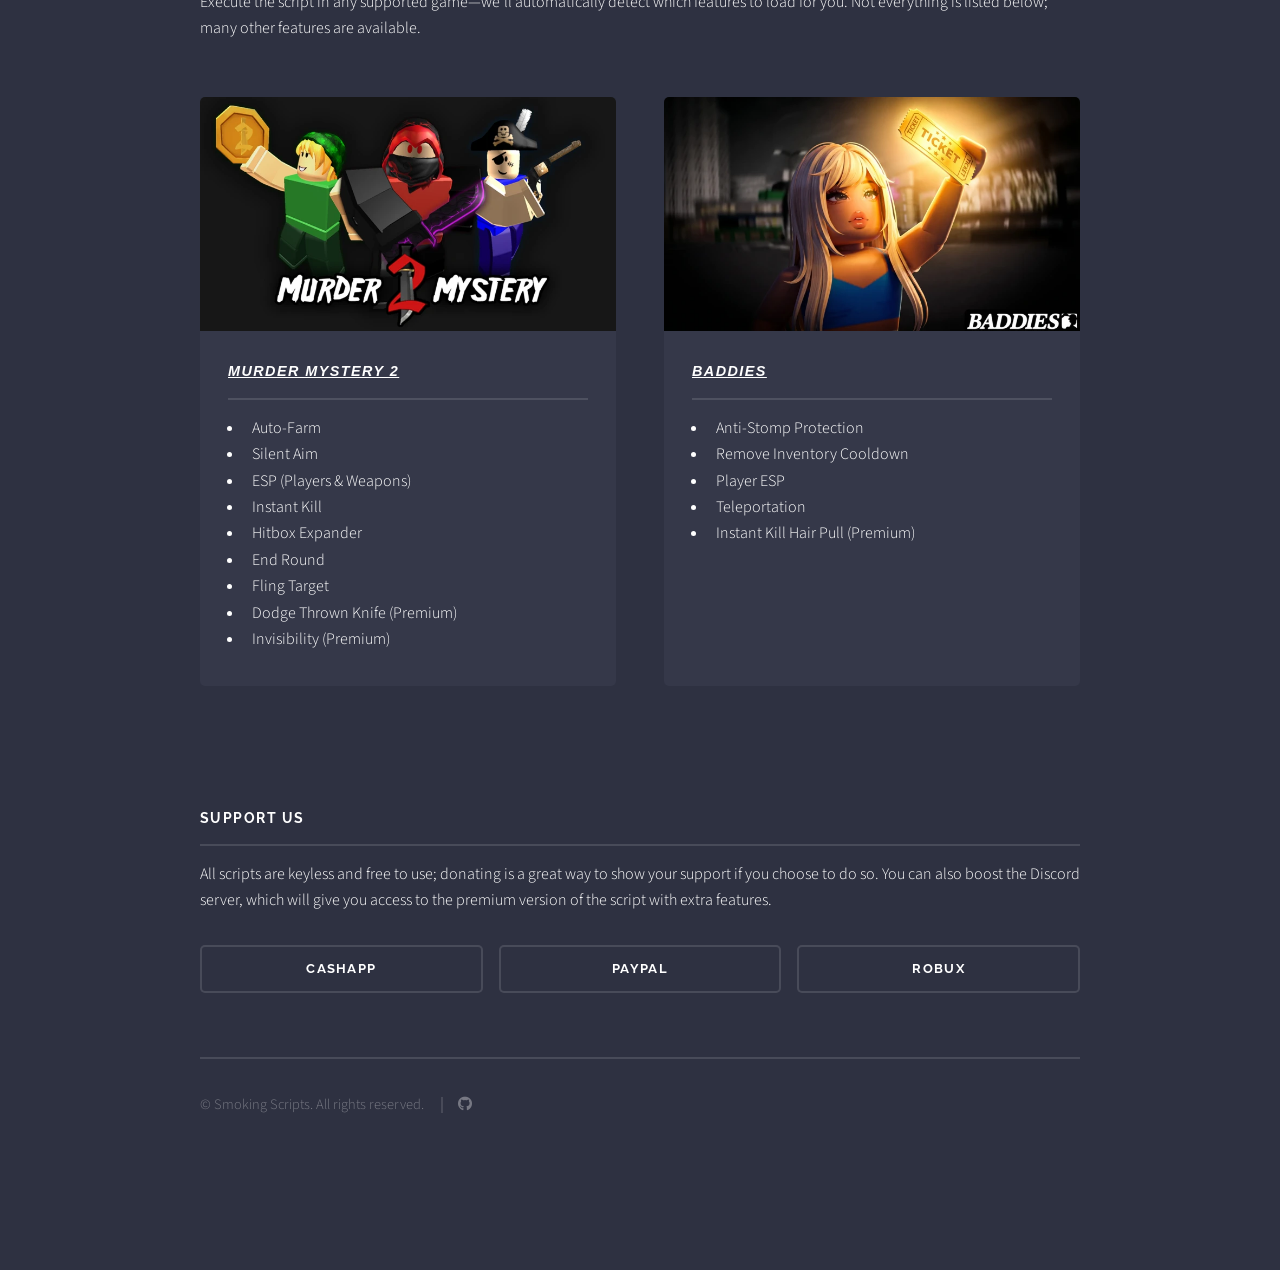
==== commit 0879da3f: "update links and some info on vertex premium" ====
--- a/index.html
+++ b/index.html
@@ -2,12 +2,12 @@
 <html>
 	<head>
 		<meta property="og:type" content="website" />
-		<meta property="og:url" content="https://the-amazing-digital-circus.github.io/smoking-scripts/vertex.html" />
+		<meta property="og:url" content="https://smokingscripts.org" />
 		<meta property="og:title" content="Smoking Scripts — Vertex" />
 		<meta property="og:description" content="An all-purpose premium hub, with support for Murder Mystery 2 and Baddies." />
-		<meta property="og:image" content="https://the-amazing-digital-circus.github.io/smoking-scripts/images/vertexui.png" />
+		<meta property="og:image" content="https://smokingscripts.org/images/vertexui.png" />
 		<meta name="twitter:card" content="summary_large_image" />
-		<meta name="theme-color" content="#03a9a9" />
+		<meta name="theme-color" content="#28282B" />
 		<title>Smoking Scripts</title>
 		<link rel="icon" href="images/monkey.png" />
 		<meta charset="utf-8" />
@@ -18,60 +18,91 @@
 	<body class="is-preload page-index">
 			<div id="page-wrapper">
 					<header id="header">
-						<h1>Smoking Scripts</h1>
-						<nav>
-							<a href="#menu">Menu</a>
-						</nav>
+						<h1><a href="index.html">Smoking Scripts</a></h1>
 					</header>
-					<nav id="menu">
-						<div class="inner">
-							<h2>Menu</h2>
-							<ul class="links">
-								<li><a href="about-us.html">About us</a></li>
-								<li><a href="vertex.html">Vertex</a></li>
-								<li><a href="milk.html">Milk</a></li>
-							</ul>
-							<a href="#" class="close">Close</a>
-						</div>
-					</nav>
 					<section id="banner">
 						<div class="inner">
-							<div class="logo"><span class="icon fa-gem"></span></div>
-							<h2>Smoking Scripts</h2>
-							<p>Free, keyless, and safe scripts, forever</p>
+							<div class="image"><img src="images/monkey.png"></span></div>
+							<h2>Vertex</h2>
+							<p>A premium script with unique in—game offerings</p>
 						</div>
 					</section>
 					<section id="wrapper">
 							<section id="one" class="wrapper spotlight style1">
 								<div class="inner">
-									<span class="image"><img src="images/monkey.png" alt="" /></span>
+									<span class="image"><img src="images/rocket.webp" alt="" /></span>
 									<div class="content">
-										<h2 class="major">About Us</h2>
-										<p>Smoking Scripts is a suite of tools focused on simplicity and accessibility. Founded in 2020, our creations have been used by millions for automating and optimizing workflows.</p>
-										<a href="about-us.html" class="special">Learn more</a>
-									</div>
+										<h2 class="major">Script</h2>
+										<p>Simply copy, paste, and run in your executor; no annoying popups or keysystems.</p>
+										<pre><code>loadstring(game:HttpGet('https://raw.smokingscripts.org/vertex.lua'))()</code></pre>
+                                        <ul class="actions fit small">
+                                            <li><a href="#" class="button fit icon solid fa-copy" onclick="copyVertex(this); return false;">Copy script</a></li>
+                                        </ul>
+                                    </div>
 								</div>
 							</section>
-							<section id="four" class="wrapper alt style1">
+							<section id="three" class="wrapper alt spotlight style2">
 								<div class="inner">
-									<h2 class="major">Products</h2>
-									<p>Our scope is constantly evolving—there will always be plenty of options to choose from. All products are cross-compatible; if a script is used in a game that is supported by a different one, it will automatically load the correct script for that game.</p>
+									<span class="image"><img src="images/vtx.png" alt="" /></span>
+									<div class="content">
+										<h2 class="major">Market</h2>
+										<p>We also offer a shop that sells a vast selection of items for <i>Baddies</i> at cheap prices in our Discord server. Boosting the server will provide access to features that are locked on the script.</p>
+                                        <ul class="actions fit small">
+                                            <li><a href="https://discord.gg/vxt" target="_blank" rel="noopener noreferrer" class="button fit icon brands fa-discord">Join Discord</a></li>
+                                        </ul>
+                                    </div>
+								</div>
+							</section>
+							<section id="four" class="wrapper style1">
+								<div class="inner">
+									<h2 class="major">Features</h2>
+									<p>Execute the script in any supported game—we'll automatically detect which features to load for you. Not everything is listed below; many other features are available.</p>
 									<section class="features">
 										<article>
-											<a href="vertex.html" class="image"><img src="images/vertexui.png" alt="" /></a>
-											<h3 class = "major"><a href="vertex.html"> <u>Vertex</u></a></h3>
-											<p>A premium multi-game hub, with support for <i>Murder Mystery 2</i> and <i>Baddies</i>.</p>
-											<a href="vertex.html" class="special">Get Vertex</a>
+											<a href="https://www.roblox.com/games/142823291/Murder-Mystery-2" target="_blank" rel="noopener noreferrer" class="image"><img src="images/mm2.webp" alt="" /></a>
+										<h3 class = "major"><a href="https://www.roblox.com/games/142823291/Murder-Mystery-2" target="_blank" rel="noopener noreferrer"> <u><i>Murder Mystery 2</i></u></a></h3>
+											<ul>
+												<li>Auto-Farm</li>
+												<li>Silent Aim</li>
+												<li>ESP (Players & Weapons)</li>
+												<li>Instant Kill</li>
+												<li>Hitbox Expander</li>
+												<li>End Round</li>
+												<li>Fling Target</li>
+												<li>Dodge Thrown Knife (Premium)</li>
+												<li>Invisibility (Premium)</li>
+											</ul>
 										</article>
 										<article>
-											<a href="milk.html" class="image"><img src="images/milk.png" alt="" /></a>
-											<h3 class = "major"><a href="milk.html"> <u>Milk</u></a></h3>
-											<p>An intuitive and powerful script for <i>Grow a Garden</i>, with features designed for automation.</p>
-											<a href="milk.html" class="special">Get Milk</a>
+											<a href="https://www.roblox.com/games/11158043705/Baddies" target="_blank" rel="noopener noreferrer" class="image"><img src="images/baddies.webp" alt="" /></a>
+                                            <h3 class = "major"><a href="https://www.roblox.com/games/11158043705/Baddies" target="_blank" rel="noopener noreferrer"><u><i>Baddies</i></u></a></h3>
+                                                <ul>
+													<li>Anti-Stomp Protection</li>
+													<li>Remove Inventory Cooldown</li>
+													<li>Player ESP</li>
+                                                    <li>Teleportation</li>
+                                                    <li>Instant Kill Hair Pull (Premium)</li>
+												</ul>
 										</article>
-									</section>
+								</div>
+								<div class="inner">
+									<h3 class="major">Support us</h3>
+									<p>All scripts are keyless and free to use; donating is a great way to show your support if you choose to do so. You can also boost the Discord server, which will give you access to the premium version of the script with extra features.</p>
+									<ul class="actions fit">
+										<li><a href="https://cash.app/$GamerGodMonkeh" class="button fit" target="_blank" rel="noopener noreferrer">CashApp</a></li>
+										<li><a href="https://paypal.me/dukes323" class="button fit" target="_blank" rel="noopener noreferrer">PayPal</a></li>
+										<li><a href="https://www.roblox.com/games/92877898085540/VERTEX#!/store" class="button fit" target="_blank" rel="noopener noreferrer">Robux</a></li>
+									</ul>
 									<ul class="copyright-inline">
 										<li>&copy; Smoking Scripts. All rights reserved.</li>
+										<li>
+											<a href="https://github.com/vertex-peak/vertex/"
+											target="_blank"
+											rel="noopener noreferrer"
+											class="icon brands fa-github">
+												<span class="label">GitHub</span>
+											</a>
+										</li>
 									</ul>
 								</div>
 							</section>
@@ -83,5 +114,22 @@
 			<script src="assets/js/breakpoints.min.js"></script>
 			<script src="assets/js/util.js"></script>
 			<script src="assets/js/main.js"></script>
+            <script>
+            function copyVertex(button) {
+                navigator.clipboard.writeText(
+                    `loadstring(game:HttpGet('https://raw.smokingscripts.org/vertex.lua'))()`
+                );
+                const originalText = button.textContent;
+                const originalClasses = button.className;
+                button.textContent = "Script copied!";
+                button.className = originalClasses.replace("fa-copy", "fa-check");
+                button.style.pointerEvents = "none";
+                setTimeout(() => {
+                    button.textContent = originalText;
+                    button.className = originalClasses;
+                    button.style.pointerEvents = "";
+                }, 3000);
+            }
+            </script>
 	</body>
-</html>
+</html>
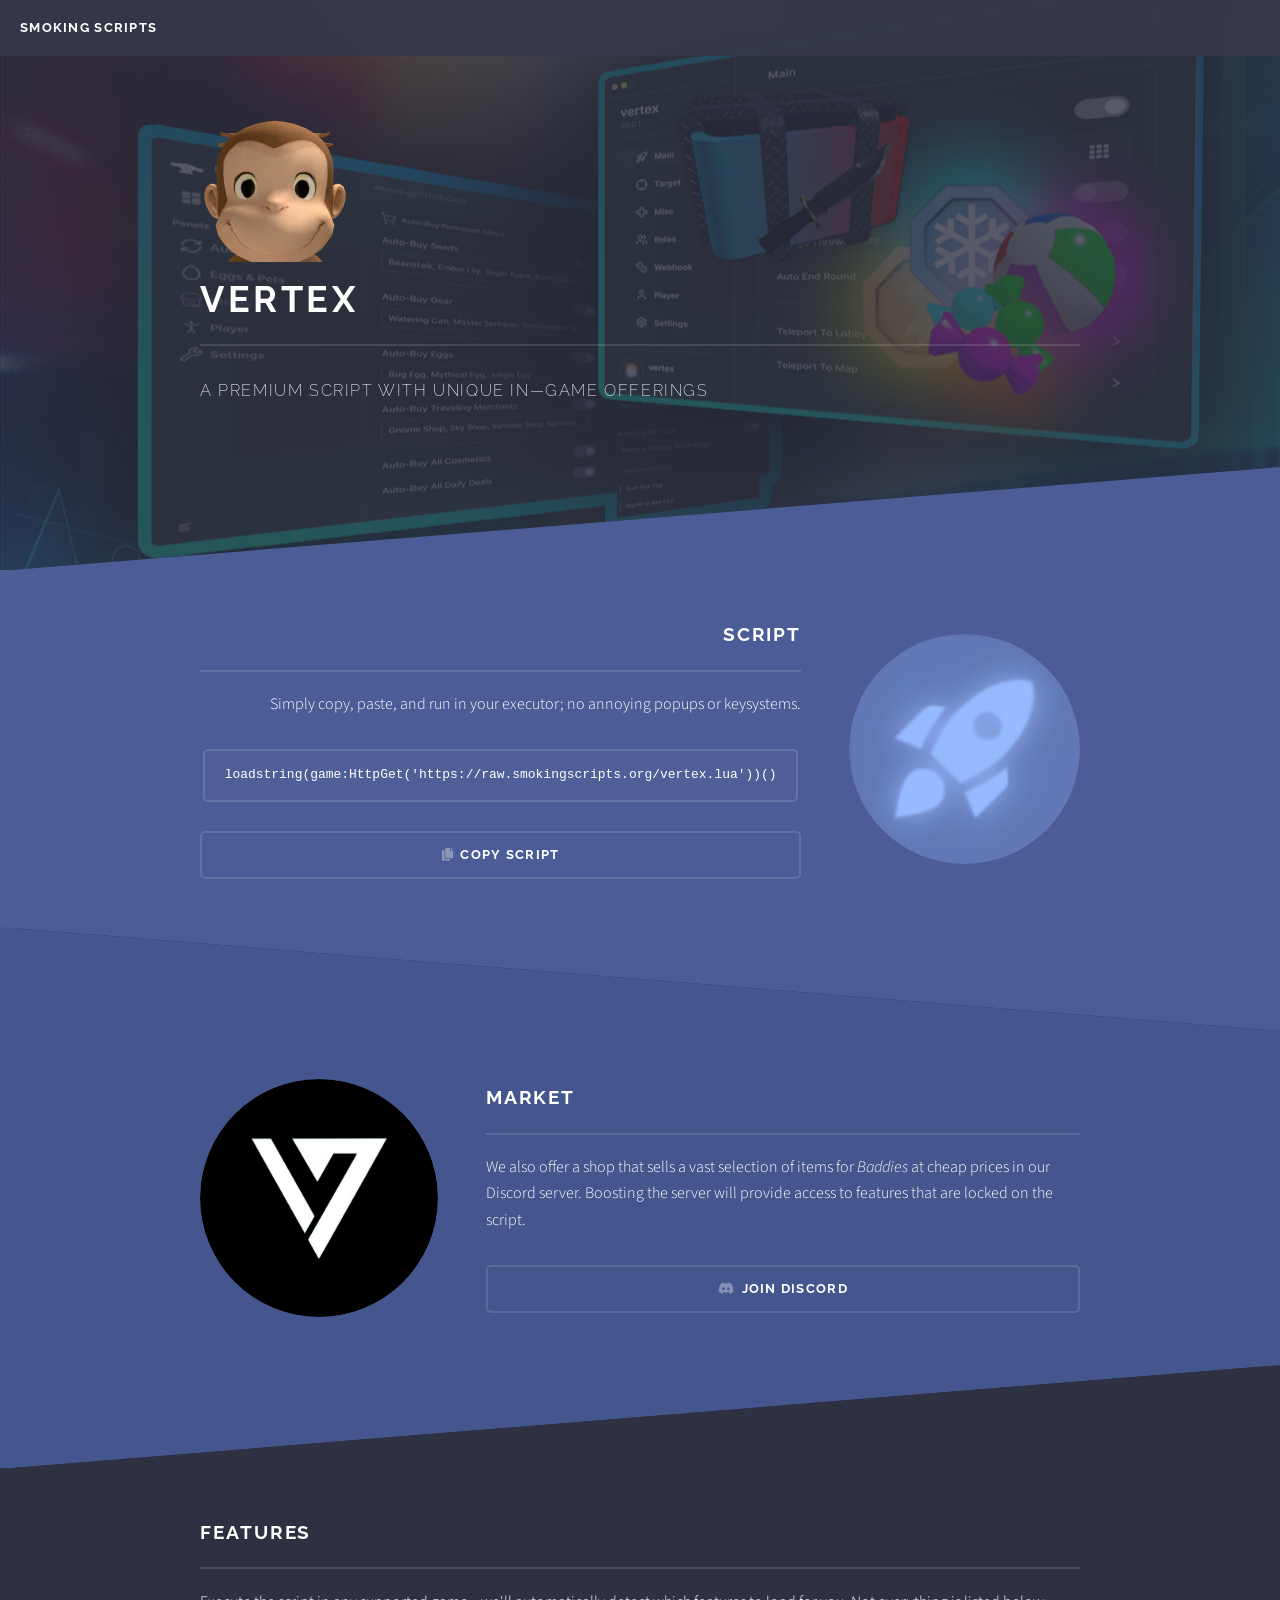
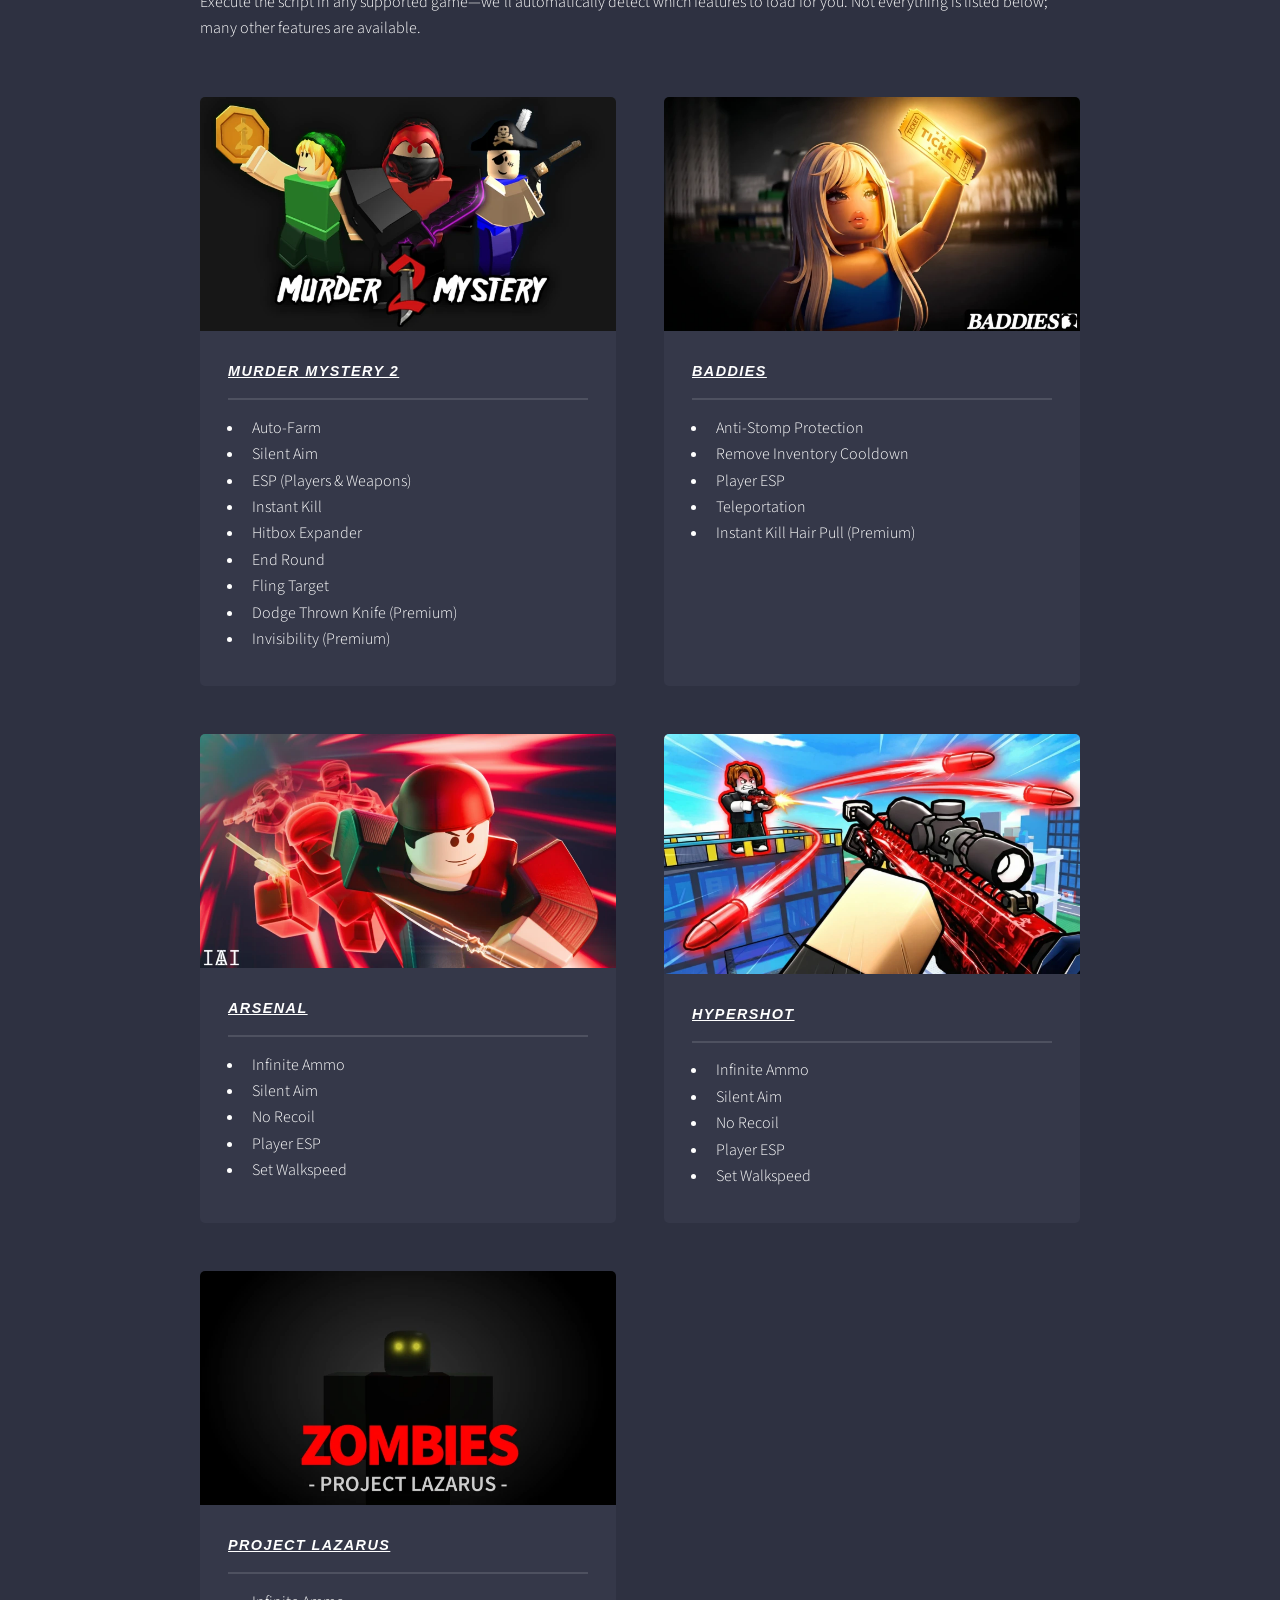
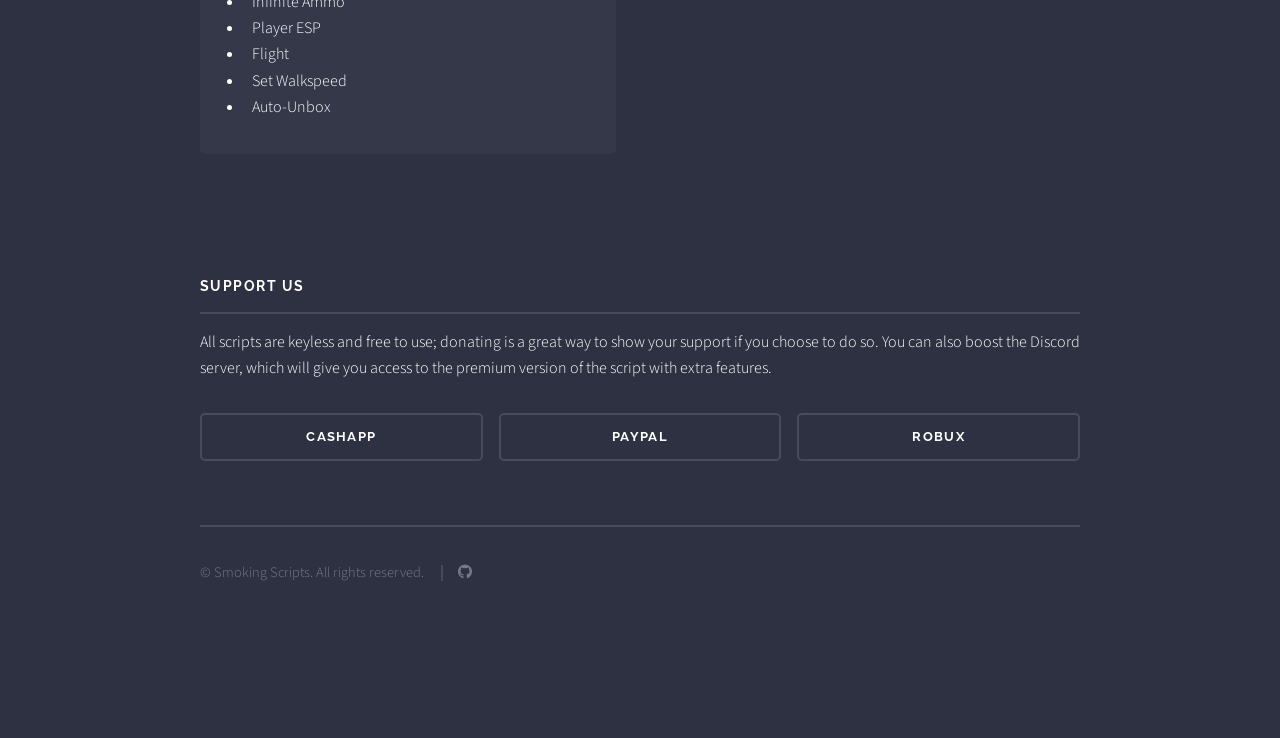
==== commit 60380a5c: "Add more supported games" ====
--- a/index.html
+++ b/index.html
@@ -84,6 +84,39 @@
                                                     <li>Instant Kill Hair Pull (Premium)</li>
 												</ul>
 										</article>
+										<article>
+											<a href="https://www.roblox.com/games/286090429/Arsenal" target="_blank" rel="noopener noreferrer" class="image"><img src="images/arsenal.webp" alt="" /></a>
+                                            <h3 class = "major"><a href="https://www.roblox.com/games/286090429/Arsenal" target="_blank" rel="noopener noreferrer"><u><i>Arsenal</i></u></a></h3>
+                                                <ul>
+													<li>Infinite Ammo</li>
+													<li>Silent Aim</li>
+													<li>No Recoil</li>
+                                                    <li>Player ESP</li>
+                                                    <li>Set Walkspeed</li>
+												</ul>
+										</article>
+										<article>
+											<a href="https://www.roblox.com/games/17516596118/Hypershot" target="_blank" rel="noopener noreferrer" class="image"><img src="images/hypershot.webp" alt="" /></a>
+                                            <h3 class = "major"><a href="https://www.roblox.com/games/17516596118/Hypershot" target="_blank" rel="noopener noreferrer"><u><i>Hypershot</i></u></a></h3>
+                                                <ul>
+													<li>Infinite Ammo</li>
+													<li>Silent Aim</li>
+													<li>No Recoil</li>
+                                                    <li>Player ESP</li>
+                                                    <li>Set Walkspeed</li>
+												</ul>
+										</article>
+										<article>
+											<a href="https://www.roblox.com/games/443406476/Project-Lazarus-ZOMBIES" target="_blank" rel="noopener noreferrer" class="image"><img src="images/projectlaz.webp" alt="" /></a>
+                                            <h3 class = "major"><a href="https://www.roblox.com/games/443406476/Project-Lazarus-ZOMBIES" target="_blank" rel="noopener noreferrer"><u><i>Project Lazarus</i></u></a></h3>
+                                                <ul>
+													<li>Infinite Ammo</li>
+                                                    <li>Player ESP</li>
+													<li>Flight</li>
+                                                    <li>Set Walkspeed</li>
+													<li>Auto-Unbox</li>
+												</ul>
+										</article>
 								</div>
 								<div class="inner">
 									<h3 class="major">Support us</h3>
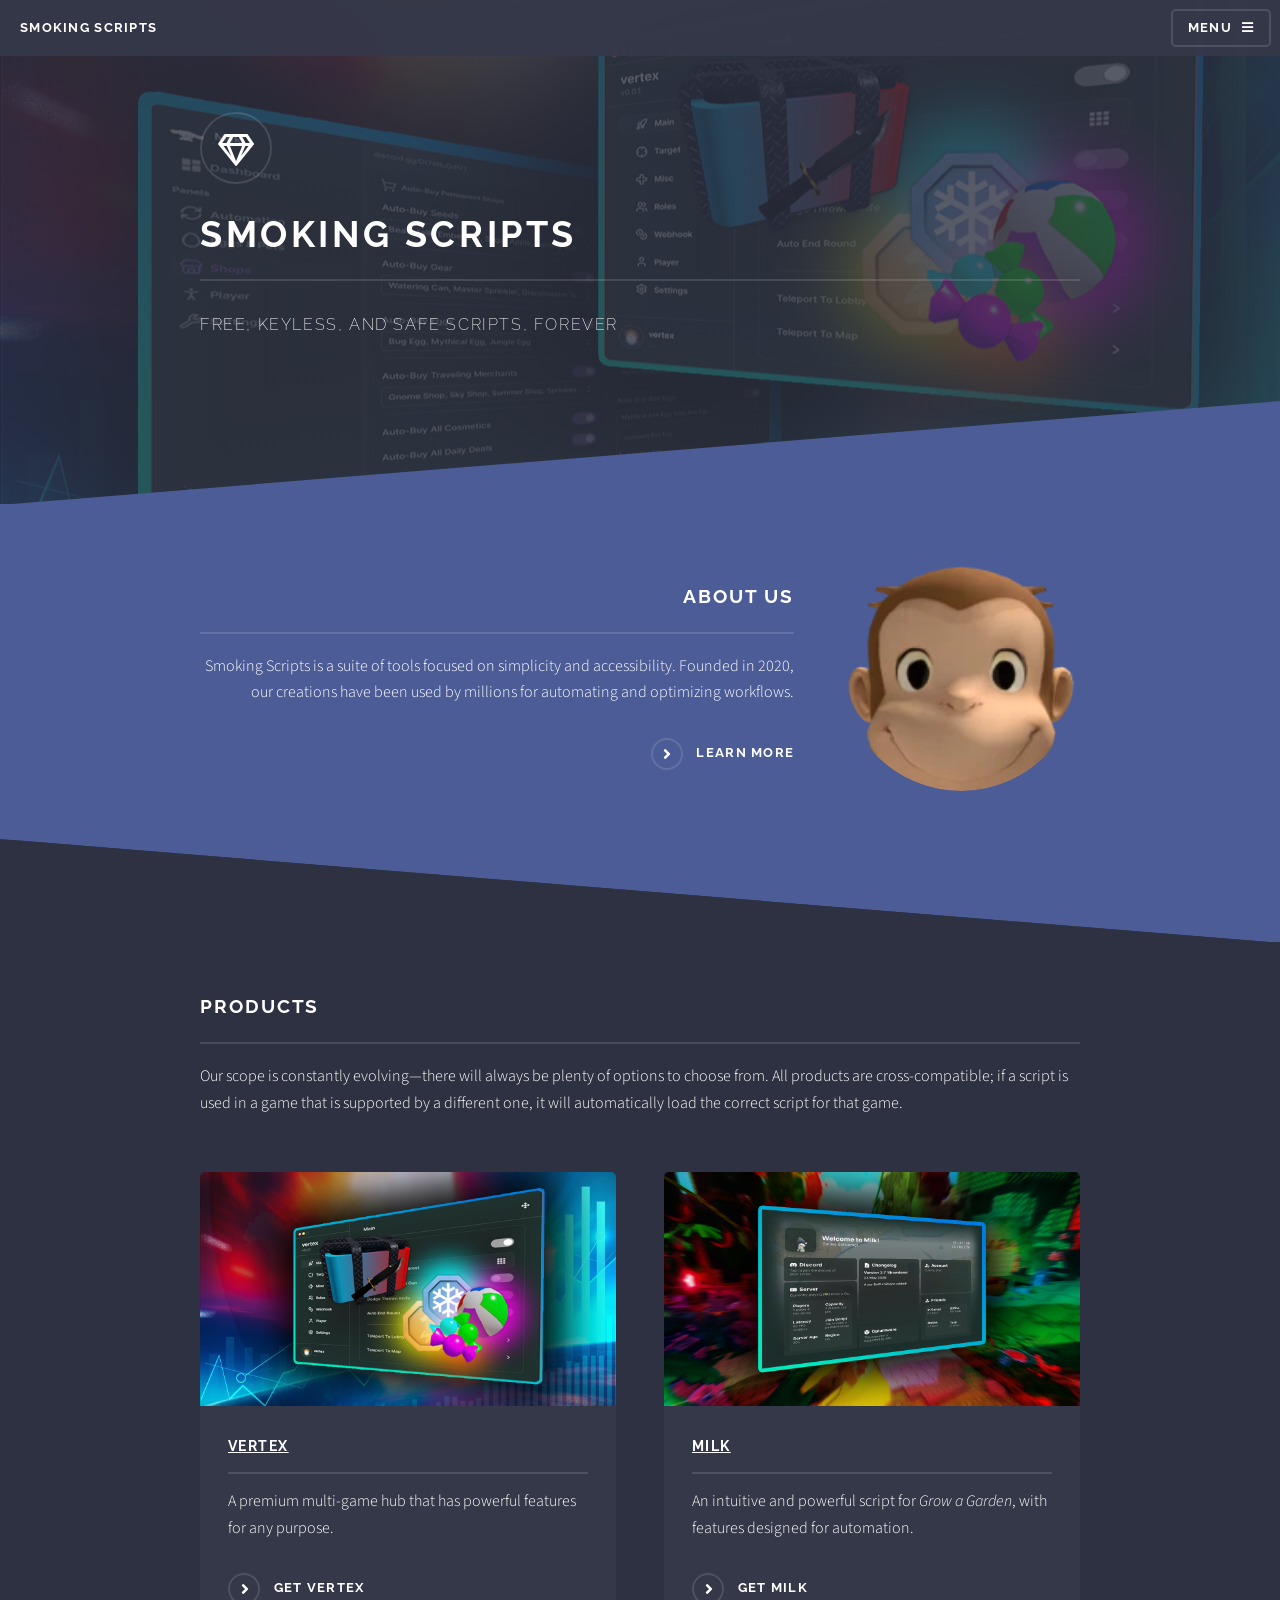
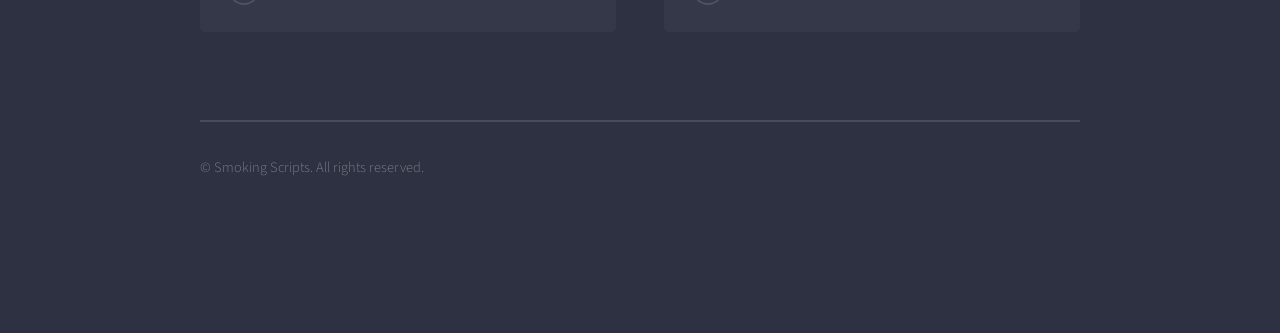
==== commit 09674f46: "Revise product cards" ====
--- a/index.html
+++ b/index.html
@@ -2,12 +2,12 @@
 <html>
 	<head>
 		<meta property="og:type" content="website" />
-		<meta property="og:url" content="https://smokingscripts.org" />
-		<meta property="og:title" content="Smoking Scripts — Vertex" />
-		<meta property="og:description" content="An all-purpose premium hub, with support for Murder Mystery 2 and Baddies." />
-		<meta property="og:image" content="https://smokingscripts.org/images/vertexui.png" />
+		<meta property="og:url" content="https://the-amazing-digital-circus.github.io/smoking-scripts/vertex.html" />
+		<meta property="og:title" content="Smoking Scripts" />
+		<meta property="og:description" content="Scripts built for performance and utility." />
+		<meta property="og:image" content="https://the-amazing-digital-circus.github.io/smoking-scripts/images/vertexui.png" />
 		<meta name="twitter:card" content="summary_large_image" />
-		<meta name="theme-color" content="#28282B" />
+		<meta name="theme-color" content="#03a9a9" />
 		<title>Smoking Scripts</title>
 		<link rel="icon" href="images/monkey.png" />
 		<meta charset="utf-8" />
@@ -18,124 +18,60 @@
 	<body class="is-preload page-index">
 			<div id="page-wrapper">
 					<header id="header">
-						<h1><a href="index.html">Smoking Scripts</a></h1>
+						<h1>Smoking Scripts</h1>
+						<nav>
+							<a href="#menu">Menu</a>
+						</nav>
 					</header>
+					<nav id="menu">
+						<div class="inner">
+							<h2>Menu</h2>
+							<ul class="links">
+								<li><a href="about-us.html">About us</a></li>
+								<li><a href="vertex.html">Vertex</a></li>
+								<li><a href="milk.html">Milk</a></li>
+							</ul>
+							<a href="#" class="close">Close</a>
+						</div>
+					</nav>
 					<section id="banner">
 						<div class="inner">
-							<div class="image"><img src="images/monkey.png"></span></div>
-							<h2>Vertex</h2>
-							<p>A premium script with unique in—game offerings</p>
+							<div class="logo"><span class="icon fa-gem"></span></div>
+							<h2>Smoking Scripts</h2>
+							<p>Free, keyless, and safe scripts, forever</p>
 						</div>
 					</section>
 					<section id="wrapper">
 							<section id="one" class="wrapper spotlight style1">
 								<div class="inner">
-									<span class="image"><img src="images/rocket.webp" alt="" /></span>
+									<span class="image"><img src="images/monkey.png" alt="" /></span>
 									<div class="content">
-										<h2 class="major">Script</h2>
-										<p>Simply copy, paste, and run in your executor; no annoying popups or keysystems.</p>
-										<pre><code>loadstring(game:HttpGet('https://raw.smokingscripts.org/vertex.lua'))()</code></pre>
-                                        <ul class="actions fit small">
-                                            <li><a href="#" class="button fit icon solid fa-copy" onclick="copyVertex(this); return false;">Copy script</a></li>
-                                        </ul>
-                                    </div>
+										<h2 class="major">About Us</h2>
+										<p>Smoking Scripts is a suite of tools focused on simplicity and accessibility. Founded in 2020, our creations have been used by millions for automating and optimizing workflows.</p>
+										<a href="about-us.html" class="special">Learn more</a>
+									</div>
 								</div>
 							</section>
-							<section id="three" class="wrapper alt spotlight style2">
+							<section id="four" class="wrapper alt style1">
 								<div class="inner">
-									<span class="image"><img src="images/vtx.png" alt="" /></span>
-									<div class="content">
-										<h2 class="major">Market</h2>
-										<p>We also offer a shop that sells a vast selection of items for <i>Baddies</i> at cheap prices in our Discord server. Boosting the server will provide access to features that are locked on the script.</p>
-                                        <ul class="actions fit small">
-                                            <li><a href="https://discord.gg/vxt" target="_blank" rel="noopener noreferrer" class="button fit icon brands fa-discord">Join Discord</a></li>
-                                        </ul>
-                                    </div>
-								</div>
-							</section>
-							<section id="four" class="wrapper style1">
-								<div class="inner">
-									<h2 class="major">Features</h2>
-									<p>Execute the script in any supported game—we'll automatically detect which features to load for you. Not everything is listed below; many other features are available.</p>
+									<h2 class="major">Products</h2>
+									<p>Our scope is constantly evolving—there will always be plenty of options to choose from. All products are cross-compatible; if a script is used in a game that is supported by a different one, it will automatically load the correct script for that game.</p>
 									<section class="features">
 										<article>
-											<a href="https://www.roblox.com/games/142823291/Murder-Mystery-2" target="_blank" rel="noopener noreferrer" class="image"><img src="images/mm2.webp" alt="" /></a>
-										<h3 class = "major"><a href="https://www.roblox.com/games/142823291/Murder-Mystery-2" target="_blank" rel="noopener noreferrer"> <u><i>Murder Mystery 2</i></u></a></h3>
-											<ul>
-												<li>Auto-Farm</li>
-												<li>Silent Aim</li>
-												<li>ESP (Players & Weapons)</li>
-												<li>Instant Kill</li>
-												<li>Hitbox Expander</li>
-												<li>End Round</li>
-												<li>Fling Target</li>
-												<li>Dodge Thrown Knife (Premium)</li>
-												<li>Invisibility (Premium)</li>
-											</ul>
+											<a href="vertex.html" class="image"><img src="images/vertexui.png" alt="" /></a>
+											<h3 class = "major"><a href="vertex.html"> <u>Vertex</u></a></h3>
+											<p>A premium multi-game hub that has powerful features for any purpose.</p>
+											<a href="vertex.html" class="special">Get Vertex</a>
 										</article>
 										<article>
-											<a href="https://www.roblox.com/games/11158043705/Baddies" target="_blank" rel="noopener noreferrer" class="image"><img src="images/baddies.webp" alt="" /></a>
-                                            <h3 class = "major"><a href="https://www.roblox.com/games/11158043705/Baddies" target="_blank" rel="noopener noreferrer"><u><i>Baddies</i></u></a></h3>
-                                                <ul>
-													<li>Anti-Stomp Protection</li>
-													<li>Remove Inventory Cooldown</li>
-													<li>Player ESP</li>
-                                                    <li>Teleportation</li>
-                                                    <li>Instant Kill Hair Pull (Premium)</li>
-												</ul>
+											<a href="milk.html" class="image"><img src="images/milk.png" alt="" /></a>
+											<h3 class = "major"><a href="milk.html"> <u>Milk</u></a></h3>
+											<p>An intuitive and powerful script for <i>Grow a Garden</i>, with features designed for automation.</p>
+											<a href="milk.html" class="special">Get Milk</a>
 										</article>
-										<article>
-											<a href="https://www.roblox.com/games/286090429/Arsenal" target="_blank" rel="noopener noreferrer" class="image"><img src="images/arsenal.webp" alt="" /></a>
-                                            <h3 class = "major"><a href="https://www.roblox.com/games/286090429/Arsenal" target="_blank" rel="noopener noreferrer"><u><i>Arsenal</i></u></a></h3>
-                                                <ul>
-													<li>Infinite Ammo</li>
-													<li>Silent Aim</li>
-													<li>No Recoil</li>
-                                                    <li>Player ESP</li>
-                                                    <li>Set Walkspeed</li>
-												</ul>
-										</article>
-										<article>
-											<a href="https://www.roblox.com/games/17516596118/Hypershot" target="_blank" rel="noopener noreferrer" class="image"><img src="images/hypershot.webp" alt="" /></a>
-                                            <h3 class = "major"><a href="https://www.roblox.com/games/17516596118/Hypershot" target="_blank" rel="noopener noreferrer"><u><i>Hypershot</i></u></a></h3>
-                                                <ul>
-													<li>Infinite Ammo</li>
-													<li>Silent Aim</li>
-													<li>No Recoil</li>
-                                                    <li>Player ESP</li>
-                                                    <li>Set Walkspeed</li>
-												</ul>
-										</article>
-										<article>
-											<a href="https://www.roblox.com/games/443406476/Project-Lazarus-ZOMBIES" target="_blank" rel="noopener noreferrer" class="image"><img src="images/projectlaz.webp" alt="" /></a>
-                                            <h3 class = "major"><a href="https://www.roblox.com/games/443406476/Project-Lazarus-ZOMBIES" target="_blank" rel="noopener noreferrer"><u><i>Project Lazarus</i></u></a></h3>
-                                                <ul>
-													<li>Infinite Ammo</li>
-                                                    <li>Player ESP</li>
-													<li>Flight</li>
-                                                    <li>Set Walkspeed</li>
-													<li>Auto-Unbox</li>
-												</ul>
-										</article>
-								</div>
-								<div class="inner">
-									<h3 class="major">Support us</h3>
-									<p>All scripts are keyless and free to use; donating is a great way to show your support if you choose to do so. You can also boost the Discord server, which will give you access to the premium version of the script with extra features.</p>
-									<ul class="actions fit">
-										<li><a href="https://cash.app/$GamerGodMonkeh" class="button fit" target="_blank" rel="noopener noreferrer">CashApp</a></li>
-										<li><a href="https://paypal.me/dukes323" class="button fit" target="_blank" rel="noopener noreferrer">PayPal</a></li>
-										<li><a href="https://www.roblox.com/games/92877898085540/VERTEX#!/store" class="button fit" target="_blank" rel="noopener noreferrer">Robux</a></li>
-									</ul>
+									</section>
 									<ul class="copyright-inline">
 										<li>&copy; Smoking Scripts. All rights reserved.</li>
-										<li>
-											<a href="https://github.com/vertex-peak/vertex/"
-											target="_blank"
-											rel="noopener noreferrer"
-											class="icon brands fa-github">
-												<span class="label">GitHub</span>
-											</a>
-										</li>
 									</ul>
 								</div>
 							</section>
@@ -147,22 +83,5 @@
 			<script src="assets/js/breakpoints.min.js"></script>
 			<script src="assets/js/util.js"></script>
 			<script src="assets/js/main.js"></script>
-            <script>
-            function copyVertex(button) {
-                navigator.clipboard.writeText(
-                    `loadstring(game:HttpGet('https://raw.smokingscripts.org/vertex.lua'))()`
-                );
-                const originalText = button.textContent;
-                const originalClasses = button.className;
-                button.textContent = "Script copied!";
-                button.className = originalClasses.replace("fa-copy", "fa-check");
-                button.style.pointerEvents = "none";
-                setTimeout(() => {
-                    button.textContent = originalText;
-                    button.className = originalClasses;
-                    button.style.pointerEvents = "";
-                }, 3000);
-            }
-            </script>
 	</body>
-</html>+</html>
